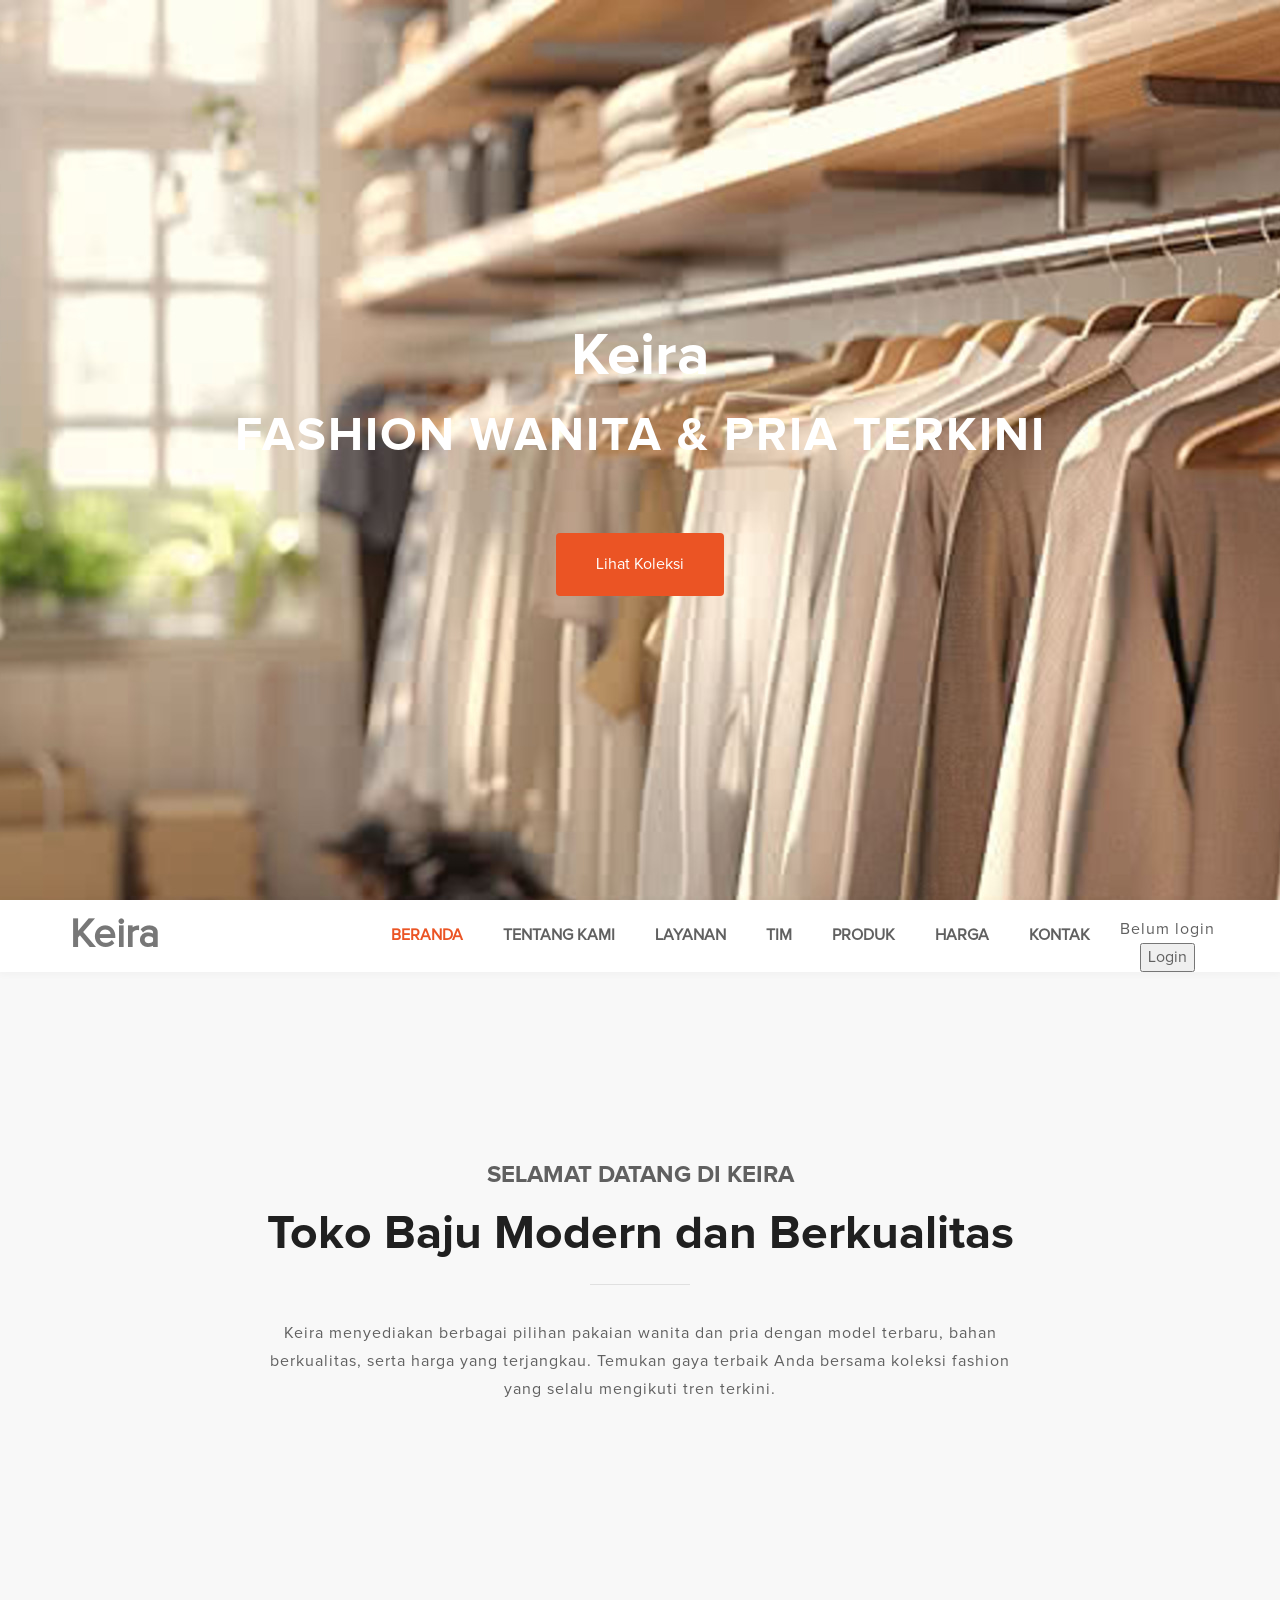
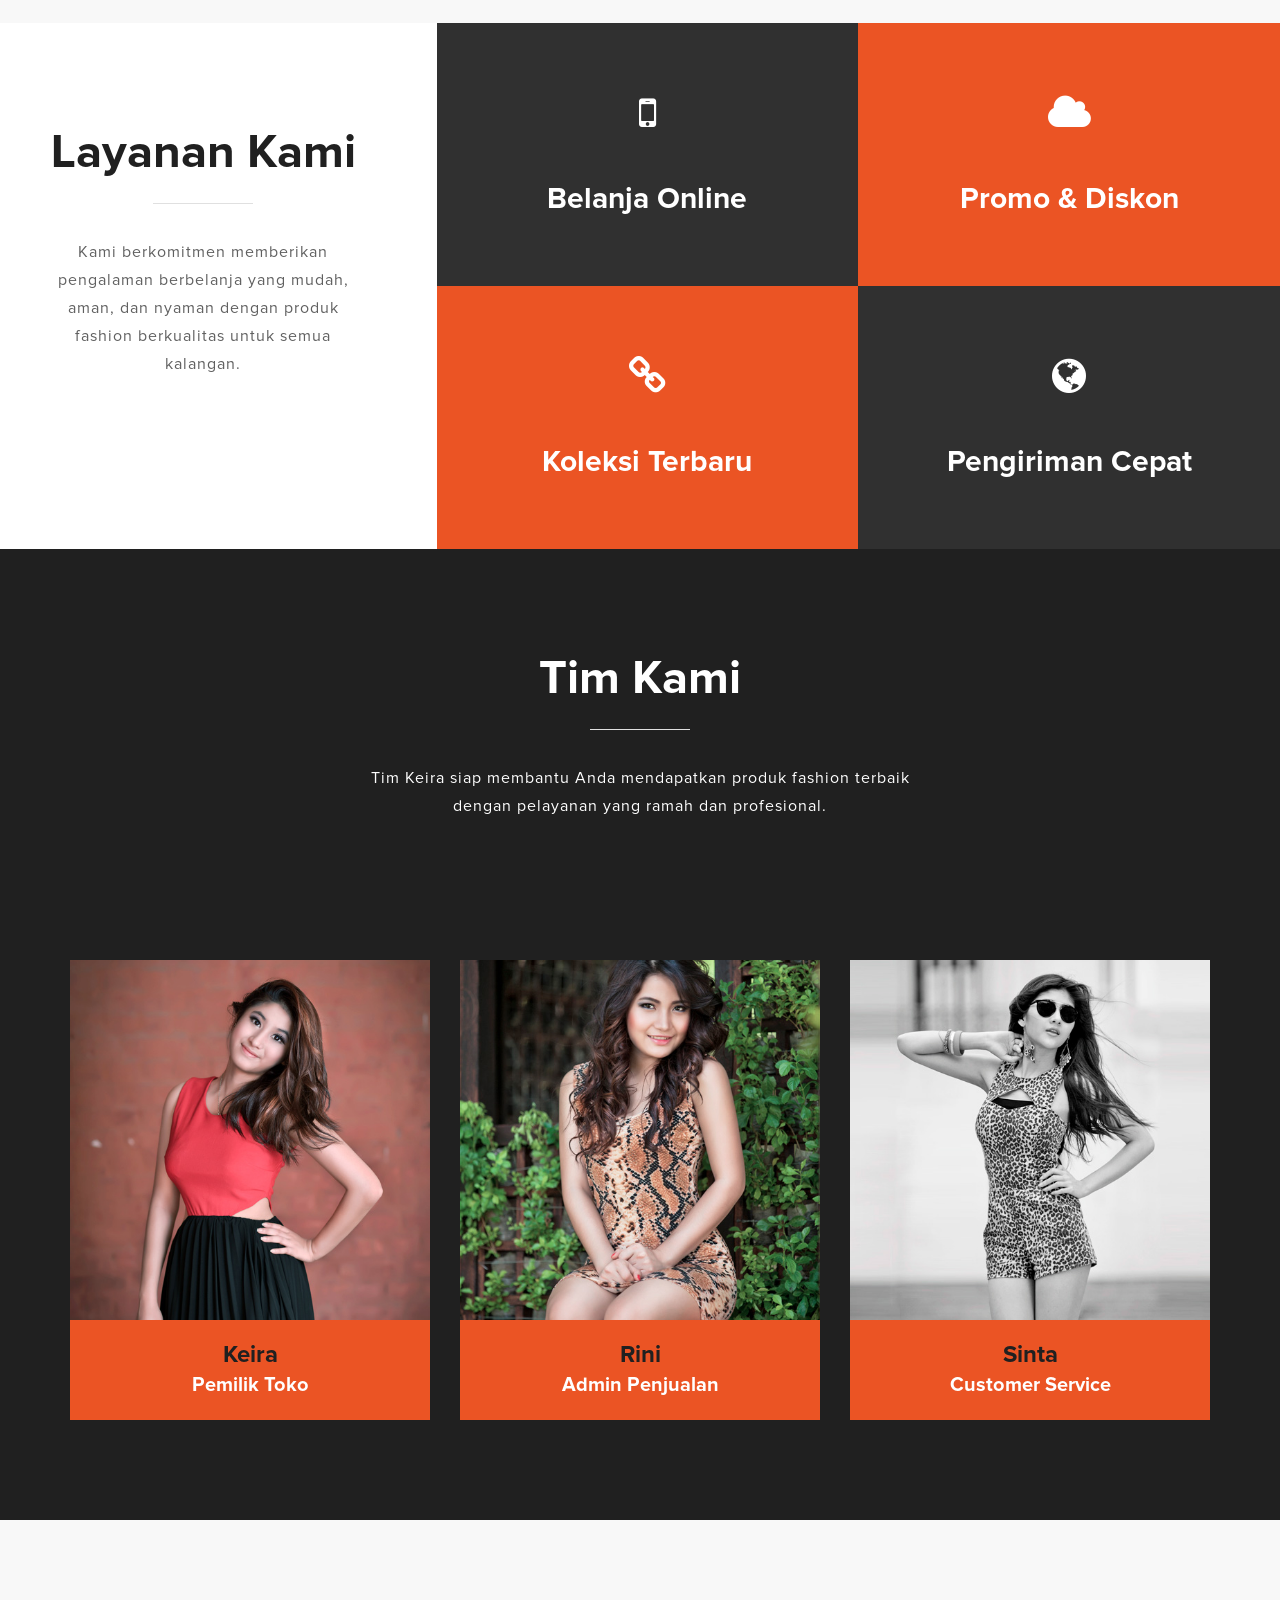
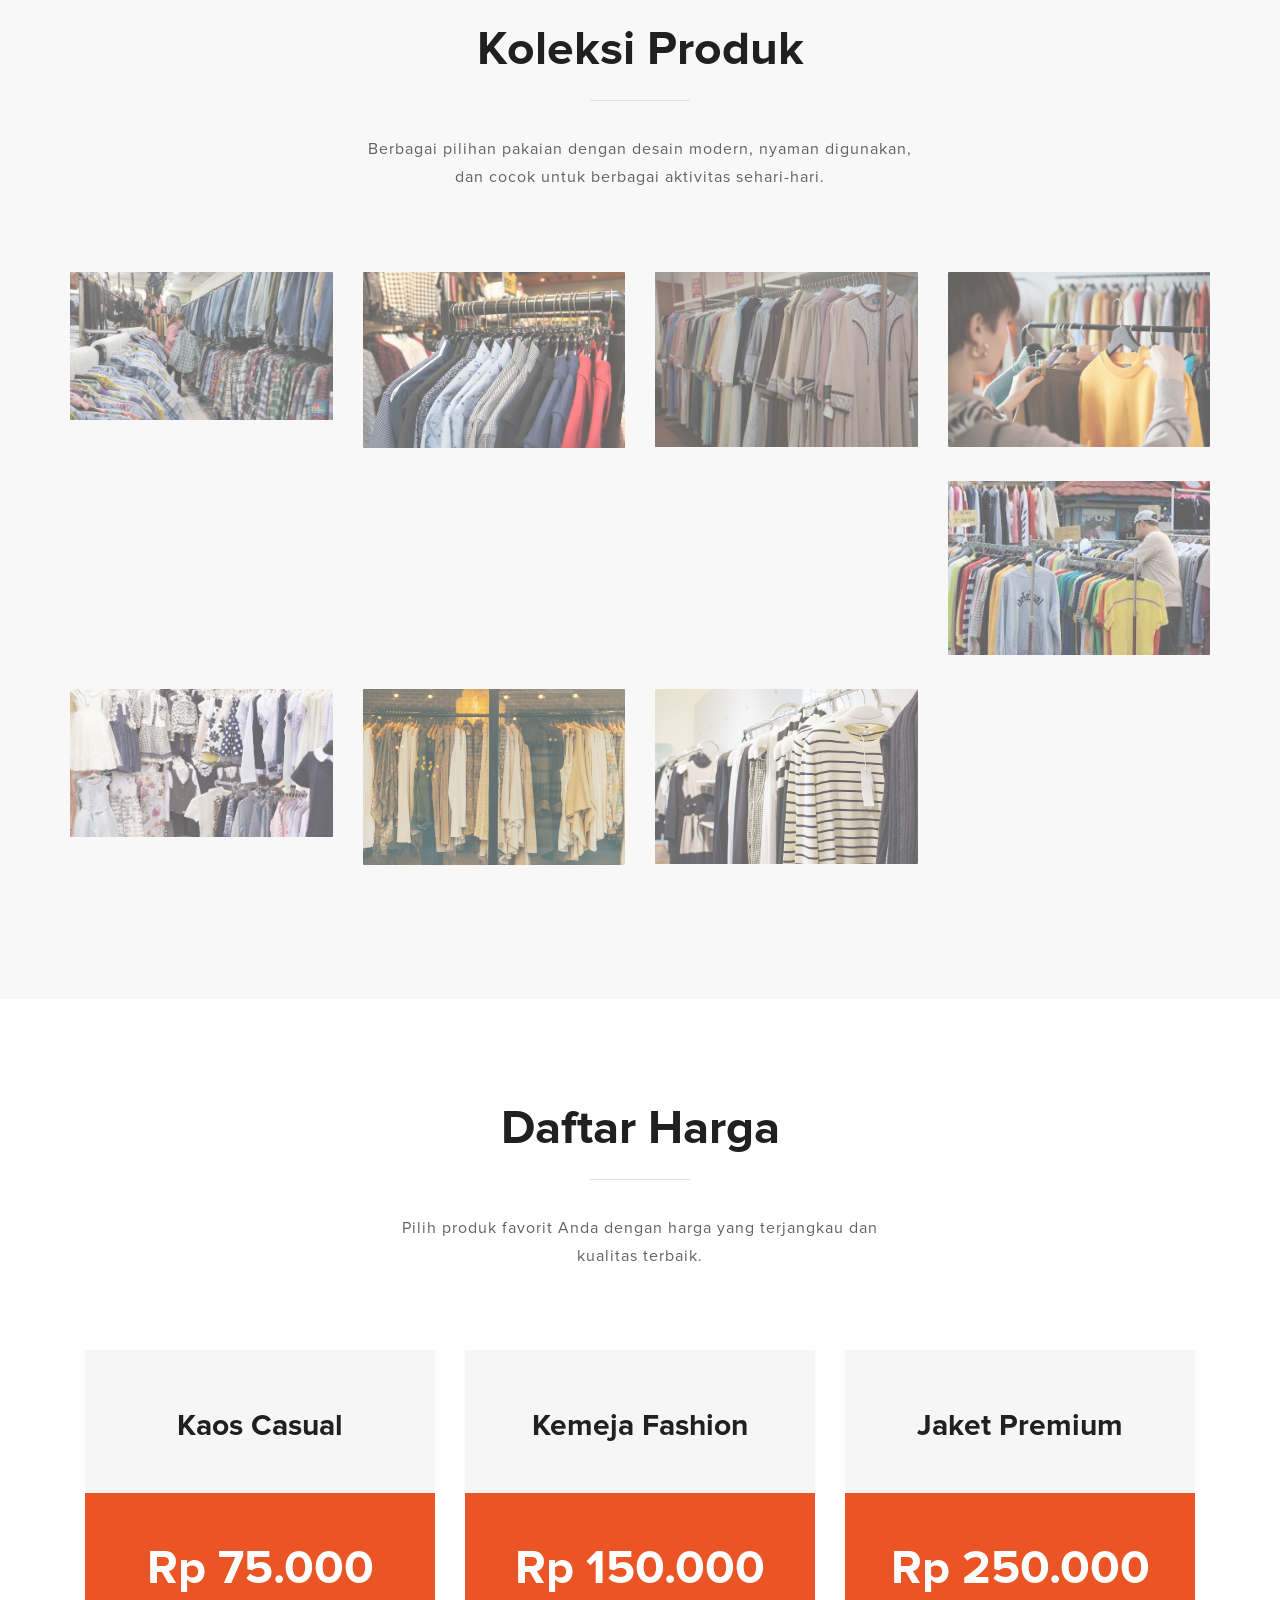
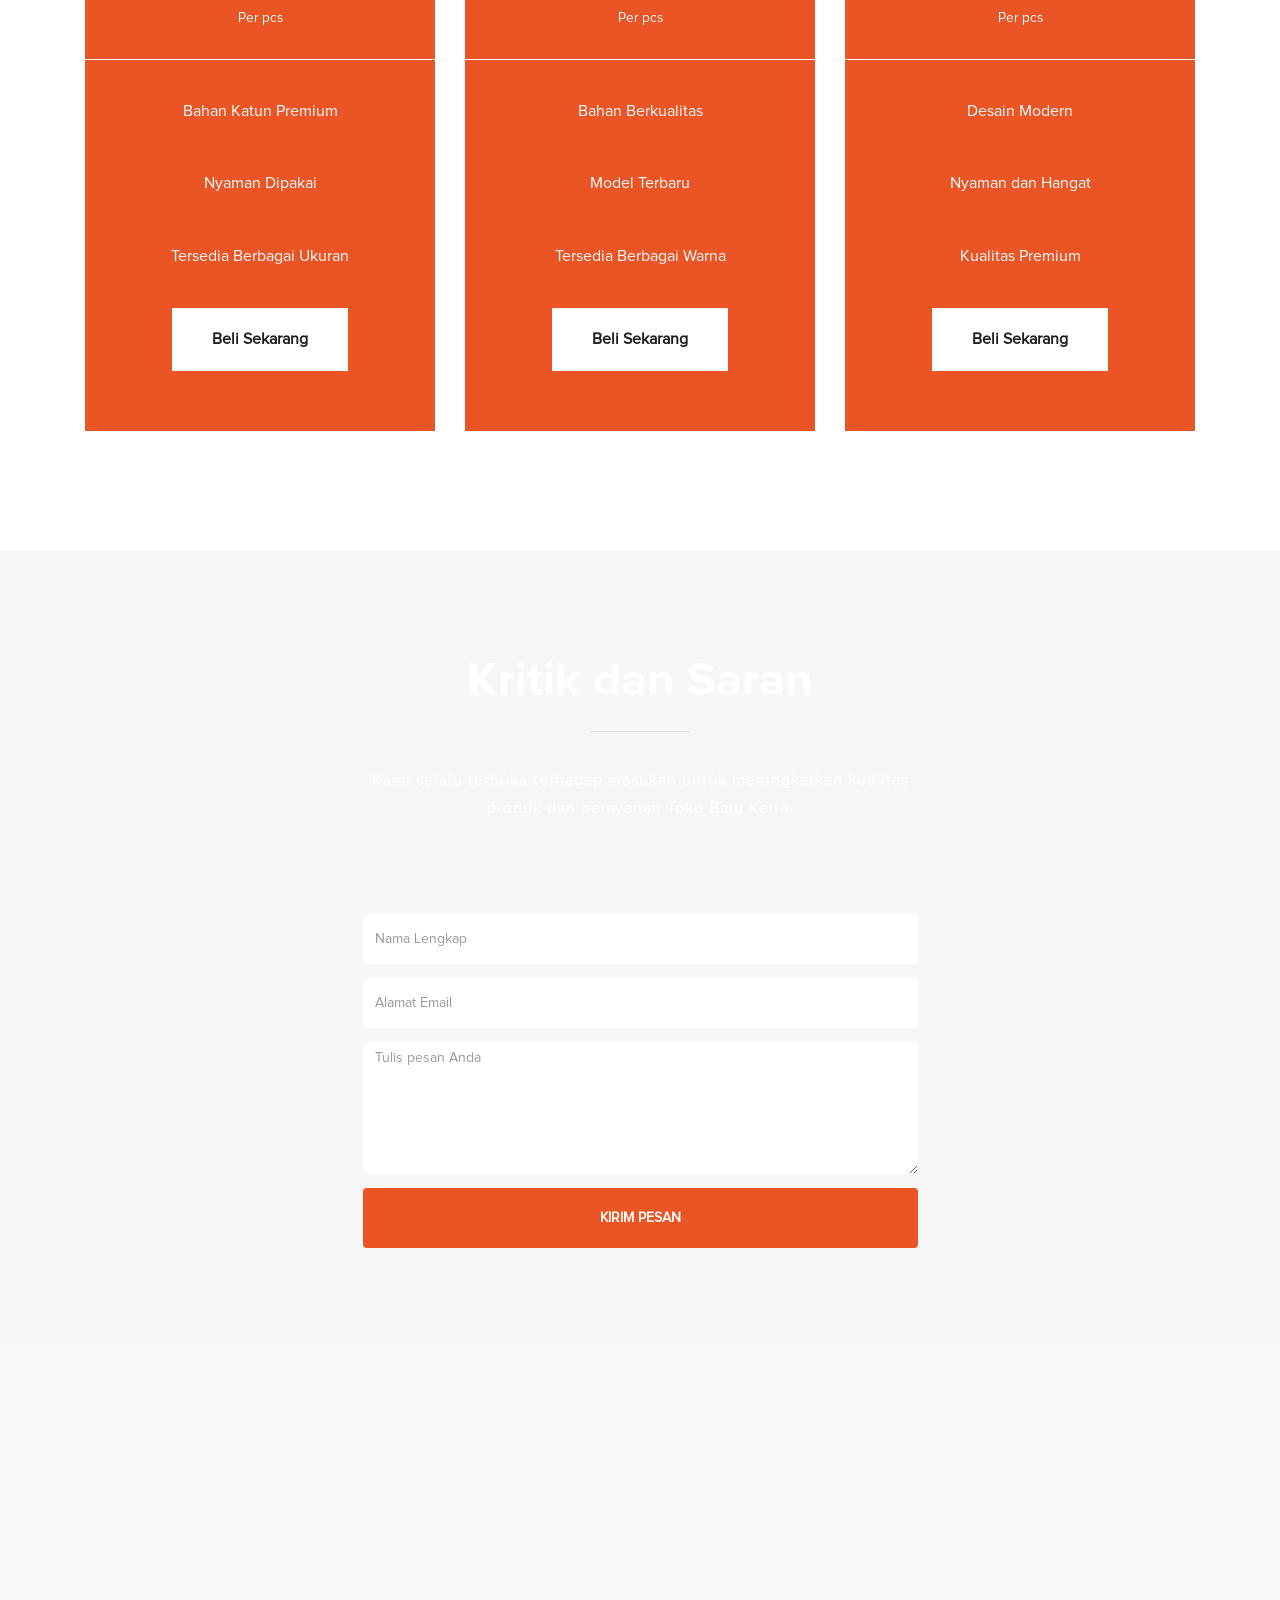
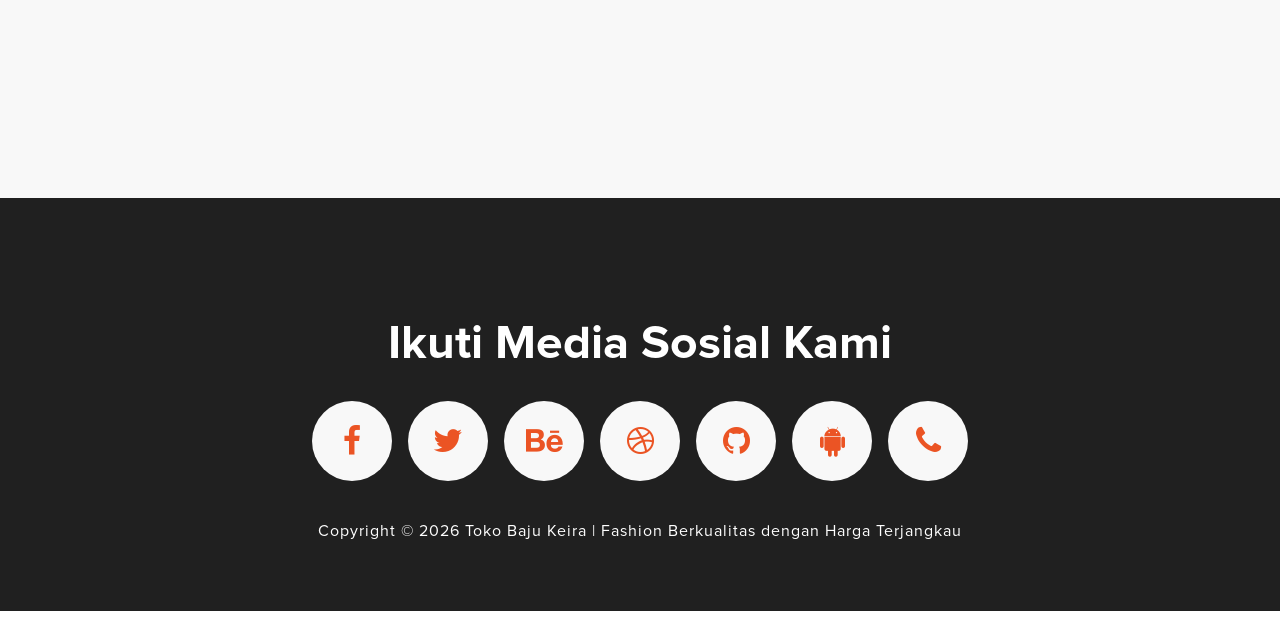
==== index.html @ 6aaa64e4 "Update index.html" ====
<!DOCTYPE html>
<html lang="en">
<head>
<title>Toko Baju Keira</title>
<meta charset="utf-8">
<meta http-equiv="X-UA-Compatible" content="IE=Edge">
<meta name="viewport" content="width=device-width, initial-scale=1">
<meta name="keywords" content="">
<meta name="description" content="">
<!-- 
Impulse Template
http://www.templatemo.com/tm-469-impulse
-->
<!-- STYLESHEET CSS FILES -->
<link rel="stylesheet" href="css/bootstrap.min.css">
<link rel="stylesheet" href="css/animate.min.css">
<link rel="stylesheet" href="css/font-awesome.min.css">
<link rel="stylesheet" href="css/nivo-lightbox.css">
<link rel="stylesheet" href="css/nivo_themes/default/default.css">
<link rel="stylesheet" href="css/templatemo-style.css">
</head>
<body data-spy="scroll" data-target=".navbar-collapse" data-offset="50">
<!-- preloader section -->
<div class="preloader">
  <div class="sk-spinner sk-spinner-rotating-plane"></div>
</div>
<!-- home section -->
<section id="home">
  <div class="container">
    <div class="row">
      <div class="col-md-12 col-sm-12">
        <h1 class="wow bounceInDown rotate">Keira</h1>
        <h2 class="wow bounce">FASHION WANITA & PRIA TERKINI</h2>
        <a href="#intro" class="btn btn-default smoothScroll">Lihat Koleksi</a>
    </div>
  </div>
</section>
<!-- navigation section -->
<div class="navbar navbar-default navbar-static-top" role="navigation">
  <div class="container">
    <div class="navbar-header">
      <button class="navbar-toggle" data-toggle="collapse" data-target=".navbar-collapse"> <span class="icon icon-bar"></span> <span class="icon icon-bar"></span> <span class="icon icon-bar"></span> </button>
      <a href="#" class="navbar-brand">Keira</a>
    </div>
    <div class="collapse navbar-collapse">
      <ul class="nav navbar-nav navbar-right">
        <li><a href="#home" class="smoothScroll">BERANDA</a></li>
        <li><a href="#intro" class="smoothScroll">TENTANG KAMI</a></li>
        <li><a href="#work" class="smoothScroll">LAYANAN</a></li>
        <li><a href="#team" class="smoothScroll">TIM</a></li>
        <li><a href="#portfolio" class="smoothScroll">PRODUK</a></li>
        <li><a href="#price" class="smoothScroll">HARGA</a></li>
        <li><a href="#contact" class="smoothScroll">KONTAK</a></li>
        <li>
            <p id="userInfo" style="margin:15px 10px 0 10px;">
                Belum login
            </p>
        </li>
<div id="authArea">
        <li>
            <button onclick="goLogin()" class="nav-cta">
                Login
            </button>
        </li>
             
      </ul>
    </div>
  </div>
</div>

<!-- intro section -->
<section id="intro">
  <div class="container">
    <div class="row">
      <div class="col-md-offset-2 col-md-8 col-sm-offset-1 col-sm-10 title">
        <h4>SELAMAT DATANG DI KEIRA</h4>
        <h2>Toko Baju Modern dan Berkualitas</h2>
        <hr>
        <p>
Keira menyediakan berbagai pilihan pakaian wanita dan pria dengan model terbaru,
bahan berkualitas, serta harga yang terjangkau. Temukan gaya terbaik Anda bersama
koleksi fashion yang selalu mengikuti tren terkini.
</p>
      </div>
    </div>
  </div>
</section>
<!-- work section -->
<section id="work">
  <div class="container">
    <div class="row">
      <div class="col-md-4 col-sm-4 title">
        <h2>Layanan Kami</h2>
        <hr>
        <p>
Kami berkomitmen memberikan pengalaman berbelanja yang mudah, aman, dan nyaman
dengan produk fashion berkualitas untuk semua kalangan.
</p>
      </div>
      <div class="col-md-8 col-sm-8">
        <div class="col-md-6 col-sm-6 bg-black"> <i class="fa fa-mobile"></i>
          <h3>Belanja Online</h3>
        </div>
        <div class="col-md-6 col-sm-6 bg-red"> <i class="fa fa-cloud"></i>
          <h3>Promo & Diskon</h3>
        </div>
        <div class="col-md-6 col-sm-6 bg-red"> <i class="fa fa-link"></i>
          <h3>Koleksi Terbaru</h3>
        </div>
        <div class="col-md-6 col-sm-6 bg-black"> <i class="fa fa-globe"></i>
          <h3>Pengiriman Cepat</h3>
        </div>
      </div>
    </div>
  </div>
</section>
<!-- team section -->
<section id="team">
  <div class="container">
    <div class="row">
      <div class="col-md-offset-3 col-md-6 col-sm-offset-2 col-sm-8 title">
        <h2>Tim Kami</h2>
        <hr>
        <p>
Tim Keira siap membantu Anda mendapatkan produk fashion terbaik dengan pelayanan
yang ramah dan profesional.
</p>
      </div>
      <div class="col-md-4 col-sm-4 col-xs-6 wow fadeIn" data-wow-delay="0.9s"><img src="images/team1.jpg" class="img-responsive" alt="team img">
        <div class="team-des">
          <h4>Keira</h4>
          <h3>Pemilik Toko</h3>
        </div>
      </div>
      <div class="col-md-4 col-sm-4 col-xs-6 wow fadeIn" data-wow-delay="1.3s"><img src="images/team2.jpg" class="img-responsive" alt="team img">
        <div class="team-des">
          <h4>Rini</h4>
          <h3>Admin Penjualan</h3>
        </div>
      </div>
      <div class="col-md-4 col-sm-4 col-xs-6 wow fadeIn" data-wow-delay="1.6s"><img src="images/team3.jpg" class="img-responsive" alt="team img">
        <div class="team-des">
          <h4>Sinta</h4>
          <h3>Customer Service</h3>
        </div>
      </div>
    </div>
  </div>
</section>
<!-- portfolio section -->
<div id="portfolio">
  <div class="container">
    <div class="row">
      <div class="col-md-offset-3 col-md-6 col-sm-offset-2 col-sm-8 title">
        <h2>Koleksi Produk</h2>
        <hr>
        <p>
Berbagai pilihan pakaian dengan desain modern, nyaman digunakan, dan cocok untuk
berbagai aktivitas sehari-hari.
</p>
      </div>
      <div class="col-md-12 col-sm-12"></div>
      <div class="col-md-3 col-sm-3 wow fadeIn" data-wow-delay="0.6s"><a href="images/bj1.jpeg" data-lightbox-gallery="portfolio-gallery"><img src="images/bj1.jpeg" alt="portfolio img"></a></div>
      <div class="col-md-3 col-sm-3 wow fadeIn" data-wow-delay="0.6s"><a href="images/bj2.jpg" data-lightbox-gallery="portfolio-gallery"><img src="images/bj2.jpg" alt="portfolio img"></a></div>
      <div class="col-md-3 col-sm-3 wow fadeIn" data-wow-delay="0.6s"><a href="images/bj3.jpg" data-lightbox-gallery="portfolio-gallery"><img src="images/bj3.jpg" alt="portfolio img"></a></div>
      <div class="col-md-3 col-sm-3 wow fadeIn" data-wow-delay="0.6s"><a href="images/bj8.jpg" data-lightbox-gallery="portfolio-gallery"><img src="images/bj8.jpg" alt="portfolio img"></a></div>
      <div class="col-md-3 col-sm-3 wow fadeIn" data-wow-delay="0.6s"><a href="images/bj5.jpg" data-lightbox-gallery="portfolio-gallery"><img src="images/bj5.jpg" alt="portfolio img"></a></div>
      <div class="col-md-3 col-sm-3 wow fadeIn" data-wow-delay="0.6s"><a href="images/bj6.jpg" data-lightbox-gallery="portfolio-gallery"><img src="images/bj6.jpg" alt="portfolio img"></a></div>
      <div class="col-md-3 col-sm-3 wow fadeIn" data-wow-delay="0.6s"><a href="images/bj7.png" data-lightbox-gallery="portfolio-gallery"><img src="images/bj7.png" alt="portfolio img"></a></div>
      <div class="col-md-3 col-sm-3 wow fadeIn" data-wow-delay="0.6s"><a href="images/bj4.png" data-lightbox-gallery="portfolio-gallery"><img src="images/bj4.png" alt="portfolio img"></a></div>
    </div>
  </div>
</div>
<!-- price section -->
<div id="price">
  <div class="container">
    <div class="col-md-offset-3 col-md-6 col-sm-offset-2 col-sm-8 title">
      <h2>Daftar Harga</h2>
      <hr>
      <p>Pilih produk favorit Anda dengan harga yang terjangkau dan kualitas terbaik.</p>    
    </div>
    <div class="col-md-4 col-sm-6">
      <div class="plan wow bounceIn" data-wow-delay="0.3s">
        <div class="plan_title">
          <h3>Kaos Casual</h3>
        </div>
        <div class="plan_sub_title">
          <h2>Rp 75.000</h2>
          <small>Per pcs</small> </div>
        <ul>
          <li>Bahan Katun Premium</li>
          <li>Nyaman Dipakai</li>
          <li>Tersedia Berbagai Ukuran</li>
        </ul>
        <button class="btn btn-warning">Beli Sekarang</button>
      </div>
    </div>
    <div class="col-md-4 col-sm-6">
      <div class="plan wow bounceIn" data-wow-delay="0.6s">
        <div class="plan_title">
          <h3>Kemeja Fashion</h3>
        </div>
        <div class="plan_sub_title">
          <h2>Rp 150.000</h2>
          <small>Per pcs</small> </div>
        <ul>
          <li>Bahan Berkualitas</li>
          <li>Model Terbaru</li>
          <li>Tersedia Berbagai Warna</li>
        </ul>
        <button class="btn btn-warning">Beli Sekarang</button>
      </div>
    </div>
    <div class="col-md-4 col-sm-6">
      <div class="plan wow bounceIn" data-wow-delay="0.9s">
        <div class="plan_title">
          <h3>Jaket Premium</h3>
        </div>
        <div class="plan_sub_title">
          <h2>Rp 250.000</h2>
          <small>Per pcs</small> </div>
        <ul>
          <li>Desain Modern</li>
          <li>Nyaman dan Hangat</li>
          <li>Kualitas Premium</li>
        </ul>
        <button class="btn btn-warning">Beli Sekarang</button>
      </div>
    </div>
  </div>
</div>
<!-- contact section -->
<section id="contact">
  <div class="container">
    <div class="row">
      <div class="col-md-offset-3 col-md-6 col-sm-offset-2 col-sm-8 title">
        <h2>Kritik dan Saran</h2>
        <hr>
        <p>
Kami selalu terbuka terhadap masukan untuk meningkatkan kualitas produk dan
pelayanan Toko Baju Keira.
</p>
      </div>
      <div class="col-md-offset-3 col-md-6 col-sm-offset-2 col-sm-8 contact-form wow fadeInUp" data-wow-delay="0.9s">
        <form action="#" method="post">
          <input type="text" class="form-control" placeholder="Nama Lengkap">
          <input type="email" class="form-control" placeholder="Alamat Email">
          <textarea class="form-control" placeholder="Tulis pesan Anda" rows="6"></textarea>
          <input type="submit" class="form-control" value="KIRIM PESAN">
        </form>
      </div>
    </div>
  </div>
</section>
<!-- google map section -->
<div class="google_map">
    <div class="row" style="margin:0;">
        
        <div class="col-md-6 col-sm-12" style="padding:0;">
            <iframe
                width="100%"
                height="450"
                src="https://www.youtube.com/embed/xIhs_sl58YM?si=b6Z446LsgDqxfSOn"
                title="YouTube video player"
                frameborder="0"
                allow="accelerometer; autoplay; clipboard-write; encrypted-media; gyroscope; picture-in-picture; web-share"
                allowfullscreen>
            </iframe>
        </div>

        <div class="col-md-6 col-sm-12" style="padding:0;">
            <iframe
              src="https://www.google.com/maps?q=Pakuwon%20Mall%20Jogja&output=embed"
              width="100%"
              height="450"
              style="border:0;"
              allowfullscreen=""
              loading="lazy">
            </iframe>
        </div>

    </div>
</div>
<!-- footer section -->
<footer>
  <div class="container">
    <div class="row">
      <div class="col-md-12 col-sm-12">
        <h2 class="wow fadeIn" data-wow-delay="0.9s">Ikuti Media Sosial Kami</h2>
        <ul class="social-icon">
          <li><a href="#" class="fa fa-facebook wow bounceIn" data-wow-delay="0.3s"></a></li>
          <li><a href="#" class="fa fa-twitter wow bounceIn" data-wow-delay="0.6s"></a></li>
          <li><a href="#" class="fa fa-behance wow bounceIn" data-wow-delay="0.9s"></a></li>
          <li><a href="#" class="fa fa-dribbble wow bounceIn" data-wow-delay="0.9s"></a></li>
          <li><a href="#" class="fa fa-github wow bounceIn" data-wow-delay="0.9s"></a></li>
          <li><a href="#" class="fa fa-android wow bounceIn" data-wow-delay="0.9s"></a></li>
          <li><a href="#" class="fa fa-phone wow bounceIn" data-wow-delay="0.9s"></a></li>
        </ul>
      </div>
      <div class="col-md-12 col-sm-12 copyright">
        <p>
Copyright © 2026 Toko Baju Keira
| Fashion Berkualitas dengan Harga Terjangkau
</p>
      </div>
    </div>
  </div>
</footer>
<!-- JAVASCRIPT JS FILES --> 
<script src="js/jquery.js"></script> 
<script src="js/bootstrap.min.js"></script> 
<script src="js/nivo-lightbox.min.js"></script> 
<script src="js/smoothscroll.js"></script> 
<script src="js/jquery.sticky.js"></script> 
<script src="js/jquery.parallax.js"></script> 
<script src="js/wow.min.js"></script> 
<script src="js/custom.js"></script>
<script src="login/js/welcome.js"></script>
</body>
</html>
---- css/nivo_themes/default/default.css ----
/*
 * Nivo Lightbox Default Theme v1.0
 * http://dev7studios.com/nivo-lightbox
 *
 * Copyright 2013, Dev7studios
 * Free to use and abuse under the MIT license.
 * http://www.opensource.org/licenses/mit-license.php
 */
 
.nivo-lightbox-theme-default.nivo-lightbox-overlay { 
	background: #666;
	background: rgba(0,0,0,0.6); 
}
.nivo-lightbox-theme-default .nivo-lightbox-content.nivo-lightbox-loading { background: url(loading.gif) no-repeat 50% 50%; }

.nivo-lightbox-theme-default .nivo-lightbox-nav {
	top: 10%;
	width: 8%;
	height: 80%;
	text-indent: -9999px;
	background-repeat: no-repeat;
	background-position: 50% 50%;
	opacity: 0.5;
}
.nivo-lightbox-theme-default .nivo-lightbox-nav:hover { 
	opacity: 1; 
	background-color: rgba(0,0,0,0.5);
}
.nivo-lightbox-theme-default .nivo-lightbox-prev { 
	background-image: url(prev.png); 
	border-radius: 0 3px 3px 0;
}
.nivo-lightbox-theme-default .nivo-lightbox-next { 
	background-image: url(next.png); 
	border-radius: 3px 0 0 3px;
}

.nivo-lightbox-theme-default .nivo-lightbox-close {
	display: block;
	background: url(close.png) no-repeat;
	width: 48px;
	height: 48px;
	text-indent: -9999px;
	padding: 5px;
	opacity: 0.5;
}
.nivo-lightbox-theme-default .nivo-lightbox-close:hover { opacity: 1; }

.nivo-lightbox-theme-default .nivo-lightbox-title-wrap { bottom: -7%; }
.nivo-lightbox-theme-default .nivo-lightbox-title {
	font: 14px/20px 'Helvetica Neue', Helvetica, Arial, sans-serif;
	font-style: normal;
	font-weight: normal;
	background: #000;
	color: #fff;
	padding: 7px 15px;
	border-radius: 30px;
}

.nivo-lightbox-theme-default .nivo-lightbox-image img {
	background: #fff;
	-webkit-box-shadow: 0px 1px 1px rgba(0,0,0,0.4);
	        box-shadow: 0px 1px 1px rgba(0,0,0,0.4);
}
.nivo-lightbox-theme-default .nivo-lightbox-ajax,
.nivo-lightbox-theme-default .nivo-lightbox-inline {
	background: #fff;
	padding: 40px;
	-webkit-box-shadow: 0px 1px 1px rgba(0,0,0,0.4);
	        box-shadow: 0px 1px 1px rgba(0,0,0,0.4);
}

@media (-webkit-min-device-pixel-ratio: 1.3),
       (-o-min-device-pixel-ratio: 2.6/2),
       (min--moz-device-pixel-ratio: 1.3),
       (min-device-pixel-ratio: 1.3),
       (min-resolution: 1.3dppx) {

	.nivo-lightbox-theme-default .nivo-lightbox-content.nivo-lightbox-loading { 
		background-image: url(loading@2x.gif); 
		-webkit-background-size: 32px 32px; 
		        background-size: 32px 32px;
	}
	.nivo-lightbox-theme-default .nivo-lightbox-prev { 
		background-image: url(prev@2x.png); 
		-webkit-background-size: 48px 48px; 
		        background-size: 48px 48px;
	}
	.nivo-lightbox-theme-default .nivo-lightbox-next { 
		background-image: url(next@2x.png); 
		-webkit-background-size: 48px 48px; 
		        background-size: 48px 48px;
	}
	.nivo-lightbox-theme-default .nivo-lightbox-close { 
		background-image: url(close@2x.png); 
		-webkit-background-size: 16px 16px; 
		        background-size: 16px 16px;
	}
	
}
---- css/templatemo-style.css ----
/*
Impulse Template
http://www.templatemo.com/tm-469-impulse
*/

body {
	background: #f8f8f8;
	color: #606060;
	font-family: 'Proxima', sans-serif;
	font-size: 16px;
	font-weight: 400;
	position: relative;
}
html, body {
	-webkit-font-smoothing: antialiased;
	-moz-osx-font-smoothing: grayscale;
	overflow-x: hidden;
	text-align: center;
	vertical-align: middle;
}
@font-face {
	font-family: 'Proxima';
	src: url(../fonts/ProximaNova-Regular.otf);
}
@font-face {
	font-family: 'Proxima Bold';
	src: url(../fonts/ProximaNova-Bold.otf);
}
h1, h2, h3, h4, h5, h6 {
	font-family: "Proxima Bold";
	font-weight: bold;
}
p {
	letter-spacing: 1px;
	line-height: 28px;
}
hr {
	border-color: #e0e0e0;
	margin: 0 auto 20px auto;
	width: 100px !important;
}
h1 {
	font-size: 60px;
}
h2 {
	font-size: 48px;
}
h3 {
	font-size: 30px;
}
h4 {
	font-size: 24px;
}
h5 {
	font-size: 18px;
}
h6 {
	font-size: 16px;
}
.title {
	padding-bottom: 40px;
}
.title h2 {
	color: #202020;
	line-height: 20px;
	padding-bottom: 30px;
}
.title p {
	padding-top: 14px;
	padding-bottom: 30px;
}
.parallax-section {
	background-attachment: fixed !important;
	background-size: cover !important;
}
/* preloader section */
.preloader {
	position: fixed;
	top: 0;
	left: 0;
	width: 100%;
	height: 100%;
	z-index: 99999;
	display: -webkit-flex;
	display: -ms-flexbox;
	display: flex;
	-webkit-flex-flow: row nowrap;
	-ms-flex-flow: row nowrap;
	flex-flow: row nowrap;
	-webkit-justify-content: center;
	-ms-flex-pack: center;
	justify-content: center;
	-webkit-align-items: center;
	-ms-flex-align: center;
	align-items: center;
	background: none repeat scroll 0 0 #fff;
	background: none repeat scroll 0 0 #f9f9f9;
}
.sk-spinner-rotating-plane.sk-spinner {
	width: 40px;
	height: 40px;
	background-color: #eb5424;
	border-radius: 50%;
	-webkit-animation: sk-rotatePlane 1.2s infinite ease-in-out;
	animation: sk-rotatePlane 1.2s infinite ease-in-out;
}
@keyframes sk-rotatePlane {
0% {
-webkit-transform: perspective(120px) rotateX(0deg) rotateY(0deg);
transform: perspective(120px) rotateX(0deg) rotateY(0deg);
}
50% {
-webkit-transform: perspective(120px) rotateX(-180.1deg) rotateY(0deg);
transform: perspective(120px) rotateX(-180.1deg) rotateY(0deg);
}
100% {
-webkit-transform: perspective(120px) rotateX(-180deg) rotateY(-179.9deg);
transform: perspective(120px) rotateX(-180deg) rotateY(-179.9deg);
}
}
/* home section */
#home {
	background: url('../images/baju.jpg') 50% 0 repeat-y fixed;
	color: #ffffff;
	display: -webkit-box;
	display: -webkit-flex;
	display: -ms-flexbox;
	display: flex;
	-webkit-box-align: center;
	-webkit-align-items: center;
	-ms-flex-align: center;
	align-items: center;
	height: 100vh;
	text-align: center;
}
#home h2 {
	letter-spacing: 2px;
}
#home .btn {
	background: #eb5424;
	border-radius: 4px;
	border: none;
	color: #ffffff;
	font-size: 16px;
	padding: 20px 40px;
	margin-top: 60px;
}
#home .btn:hover {
	background: #fff;
	color: #eb5424;
	transition: all 0.4s ease-in-out;
}
/* navigation section */
.navbar-default {
	background: #fff;
	border: none;
	box-shadow: 0 2px 8px 0 rgba(50, 50, 50, 0.04);
	margin: 0 !important;
}
.navbar-default .navbar-brand {
	font-size: 40px;
	font-weight: bold;
	margin: 0;
	line-height: 40px !important;
}
.navbar-default .navbar-nav li a {
	color: #606060;
	font-weight: bold;
	padding-right: 20px;
	padding-left: 20px;
	line-height: 40px;
}
.navbar-default .navbar-nav li a:hover {
	color: #eb5424;
}
.navbar-default .navbar-nav > li > a:hover, .navbar-default .navbar-nav > li > a:focus {
	color: #606060;
	background-color: transparent;
}
.navbar-default .navbar-nav > .active > a, .navbar-default .navbar-nav > .active > a:hover, .navbar-default .navbar-nav > .active > a:focus {
	color: #eb5424;
	background-color: transparent;
}
.navbar-default .navbar-toggle {
	border: none;
	padding-top: 12px;
}
.navbar-default .navbar-toggle .icon-bar {
	background: #eb5424;
	border-color: transparent;
}
.navbar-default .navbar-toggle:hover, .navbar-default .navbar-toggle:focus {
	background-color: transparent;
}
/* intro section */
#intro {
	padding-top: 180px;
	padding-bottom: 140px;
}
#intro h4 {
	padding-bottom: 16px;
}
/* work section */
#work {
	background-color: #ffffff;
}
#work .container {
	width: 100%;
	padding: 0;
	margin: 0;
}
#work .title {
	padding: 100px 60px 60px 60px;
}
#work .bg-black {
	background-color: #303030;
	color: #ffffff;
}
#work .bg-red {
	background-color: #eb5424;
	color: #ffffff;
}
#work h3 {
	padding-bottom: 60px;
}
#work .fa {
	color: #ffffff;
	cursor: pointer;
	font-size: 40px;
	width: 100px;
	height: 100px;
	line-height: 100px;
	text-align: center;
	transition: all 0.4s ease-in-out;
	margin-top: 40px;
}
#work .fa:hover {
	background-color: #ffffff;
	border-radius: 50%;
	color: #303030;
}
/* team section */
#team {
	background: #202020 url('../images/team-bg.jpg') 50% 0 repeat-y fixed;
	color: #ffffff;
	padding-top: 100px;
	padding-bottom: 100px;
}
#team h2 {
	color: #ffffff;
}
#team h3 {
	font-size: 20px;
	line-height: 10px;
}
#team h4 {
	color: #202020;
	line-height: 10px;
	font-weight: bold;
}
#team .team-des {
	background-color: #eb5424;
	color: #ffffff;
	padding: 20px 12px;
	position: relative;
}
#team img {
	max-width: 100%;
	height: auto;
	padding-top: 60px;
}
/* portfolio section */
#portfolio {
	padding-top: 100px;
	padding-bottom: 100px;
}
#portfolio h2 {
	line-height: 20px;
}
#portfolio h3 {
	color: #eb5424;
	padding-bottom: 60px;
}
#portfolio a {
	text-decoration: none;
}
#portfolio img {
	border-radius: 1px;
	width: 100%;
	max-width: 100%;
	height: auto;
	opacity: 0.8;
	margin-bottom: 34px;
	opacity: 0.6;
	transition: all 0.4s ease-in-out;
}
#portfolio img:hover {
	opacity: 0.9;
}
/* price section */
#price {
	background: #fff;
	padding-top: 100px;
	padding-bottom: 120px;
}
#price .plan {
	background: #eb5424;
	color: #ffffff;
	padding: 0 0 60px 0;
}
#price .plan .plan_title {
	background-color: #f6f6f6;
	color: #202020;
	padding-top: 40px;
	padding-bottom: 40px;
}
#price .plan .plan_sub_title {
	border-bottom: 1px solid #ffffff;
	padding: 30px;
}
#price .plan ul {
	padding: 0;
}
#price .plan ul li {
	display: block;
	font-family: "Proxima";
	font-size: 16px;
	padding: 40px 0 10px 0;
}
#price .plan .btn {
	background: #ffffff;
	border: none;
	border-radius: 0;
	color: #202020;
	font-size: 16px;
	font-weight: bold;
	padding: 20px 40px;
	transition: all 0.4s ease-in-out;
	margin-top: 20px;
}
#price .plan .btn:hover {
	background: #202020;
	color: #ffffff;
}
/* google map section */
#map-canvas {
	border: none;
	width: 100%;
	height: 400px;
}
/* contact section */
#contact {
	background: #f6f6f6 url('../images/contact-bg.jpg') 50% 0 repeat-y fixed;
	color: #ffffff;
	padding-top: 100px;
	padding-bottom: 80px;
}
#contact h2 {
	color: #ffffff;
}
#contact .form-control {
	border-radius: 4px;
	border: none;
	box-shadow: none;
	margin-top: 12px;
	margin-bottom: 14px;
}
#contact input {
	height: 50px;
}
#contact input[type="submit"] {
	background-color: #eb5424;
	color: #ffffff;
	height: 60px;
	font-weight: bold;
	transition: all 0.4s ease-in-out;
}
#contact input[type="submit"]:hover {
	background-color: #202020;
}
/* footer section */
footer {
	background: #202020;
	color: #ffffff;
	border-bottom: 10px solid #ffffff;
	padding-top: 60px;
	padding-bottom: 60px;
}
footer h2 {
	padding-top: 40px;
	padding-bottom: 20px;
}
footer p {
	line-height: 20px;
}
footer .copyright a {
	color: #eb5424;
}
.social-icon {
	padding: 0;
	margin: 0;
	text-align: center;
	vertical-align: middle;
}
.social-icon li {
	list-style: none;
	display: inline-block;
}
.social-icon li a {
	background: #f8f8f8;
	border-radius: 100%;
	color: #eb5424;
	font-size: 32px;
	width: 80px;
	height: 80px;
	line-height: 80px;
	text-align: center;
	text-decoration: none;
	transition: all 0.4s ease-in-out;
	margin: 0 6px 40px 6px;
}
.social-icon li a:hover {
	background: #080808;
}
@media screen and (max-width:980px) {
.navbar-default .navbar-nav li a {
	padding-right: 14px;
	padding-left: 14px;
	font-size: 13px;
}
#intro h2 {
	font-size: 32px;
}
#work .title {
	padding: 80px 20px 20px 20px;
}
.portfolio-thumb .portfolio-overlay {
	padding-top: 24px;
}
}
@media (max-width:767px) {
.navbar-brand {
	padding-top: 6px;
}
}
@media (max-width:400px) {
#home h1 {
	font-size: 32px;
}
#home h2 {
	font-size: 22px;
}
#intro h2 {
	font-size: 20px;
}
.portfolio-thumb .portfolio-overlay {
	padding-top: 60px;
}
.google_map iframe{
width: 100%;
height: 450px;
border: none;
}
}
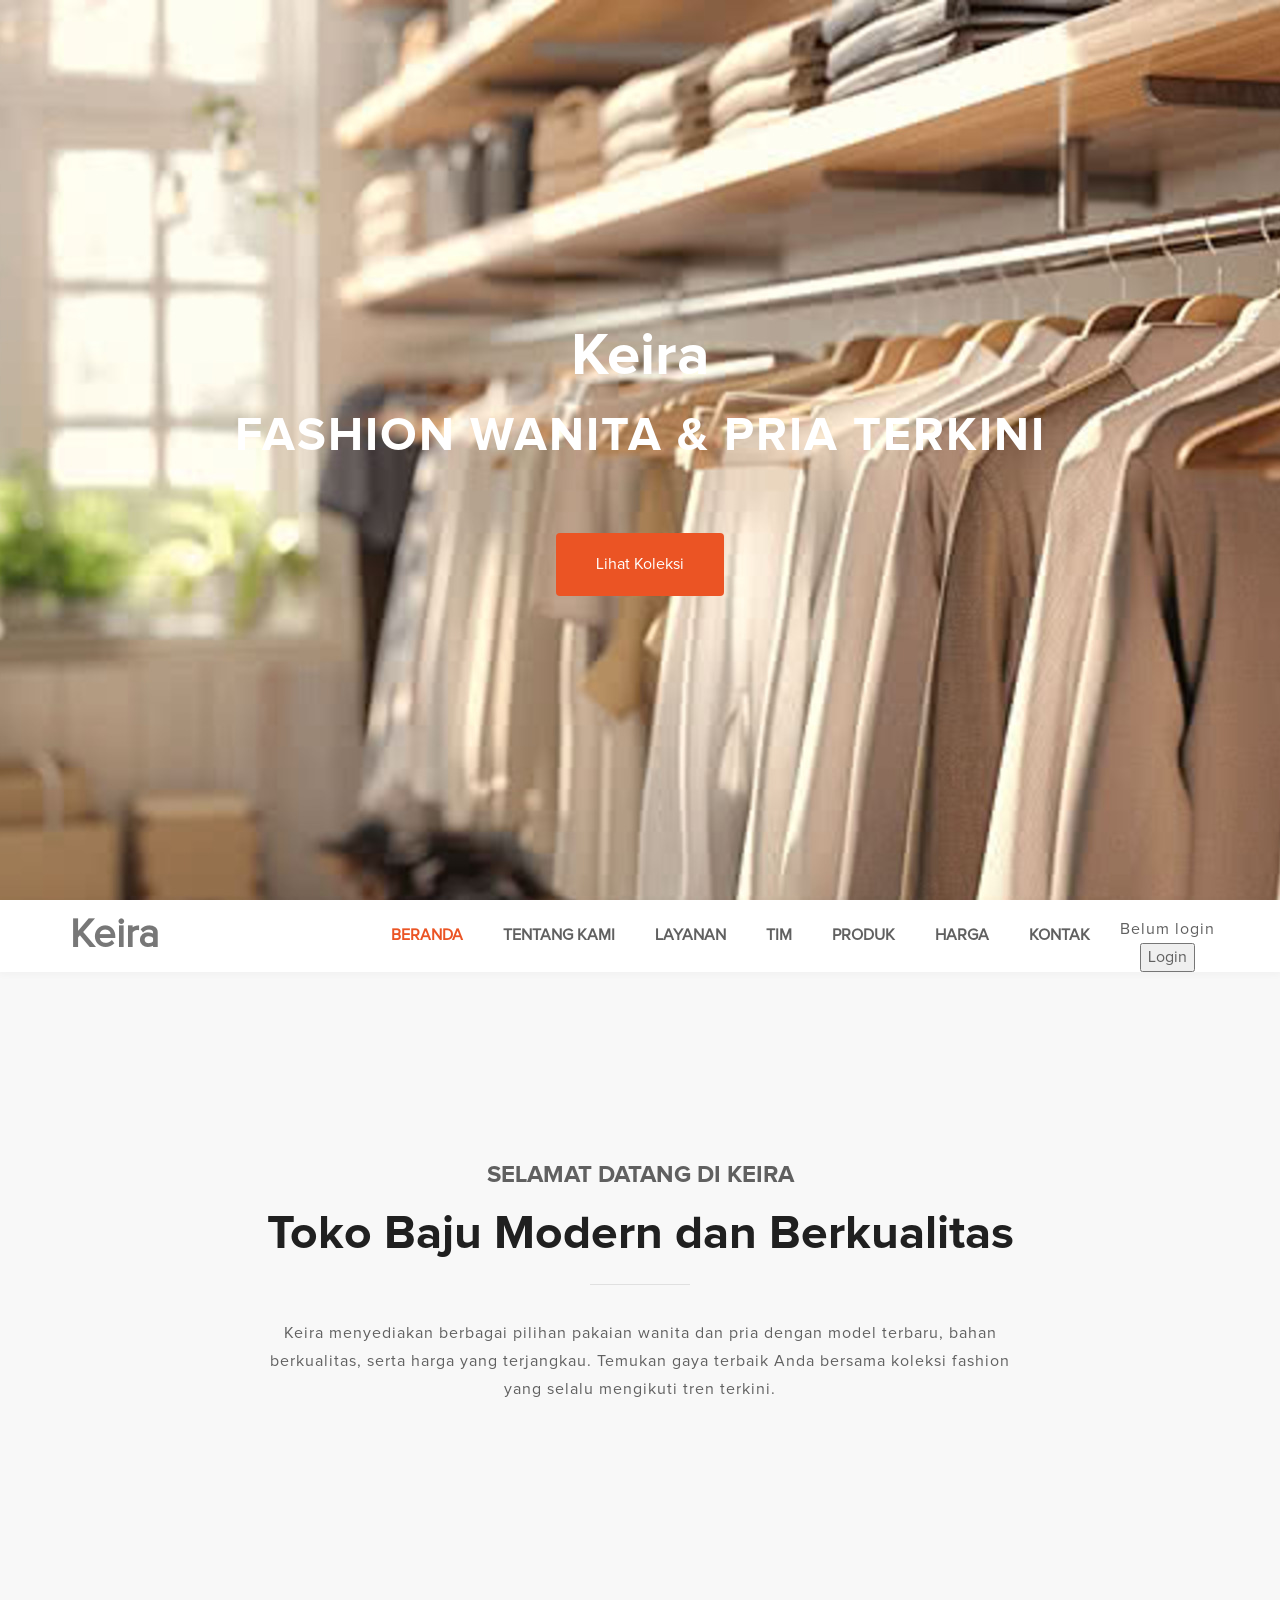
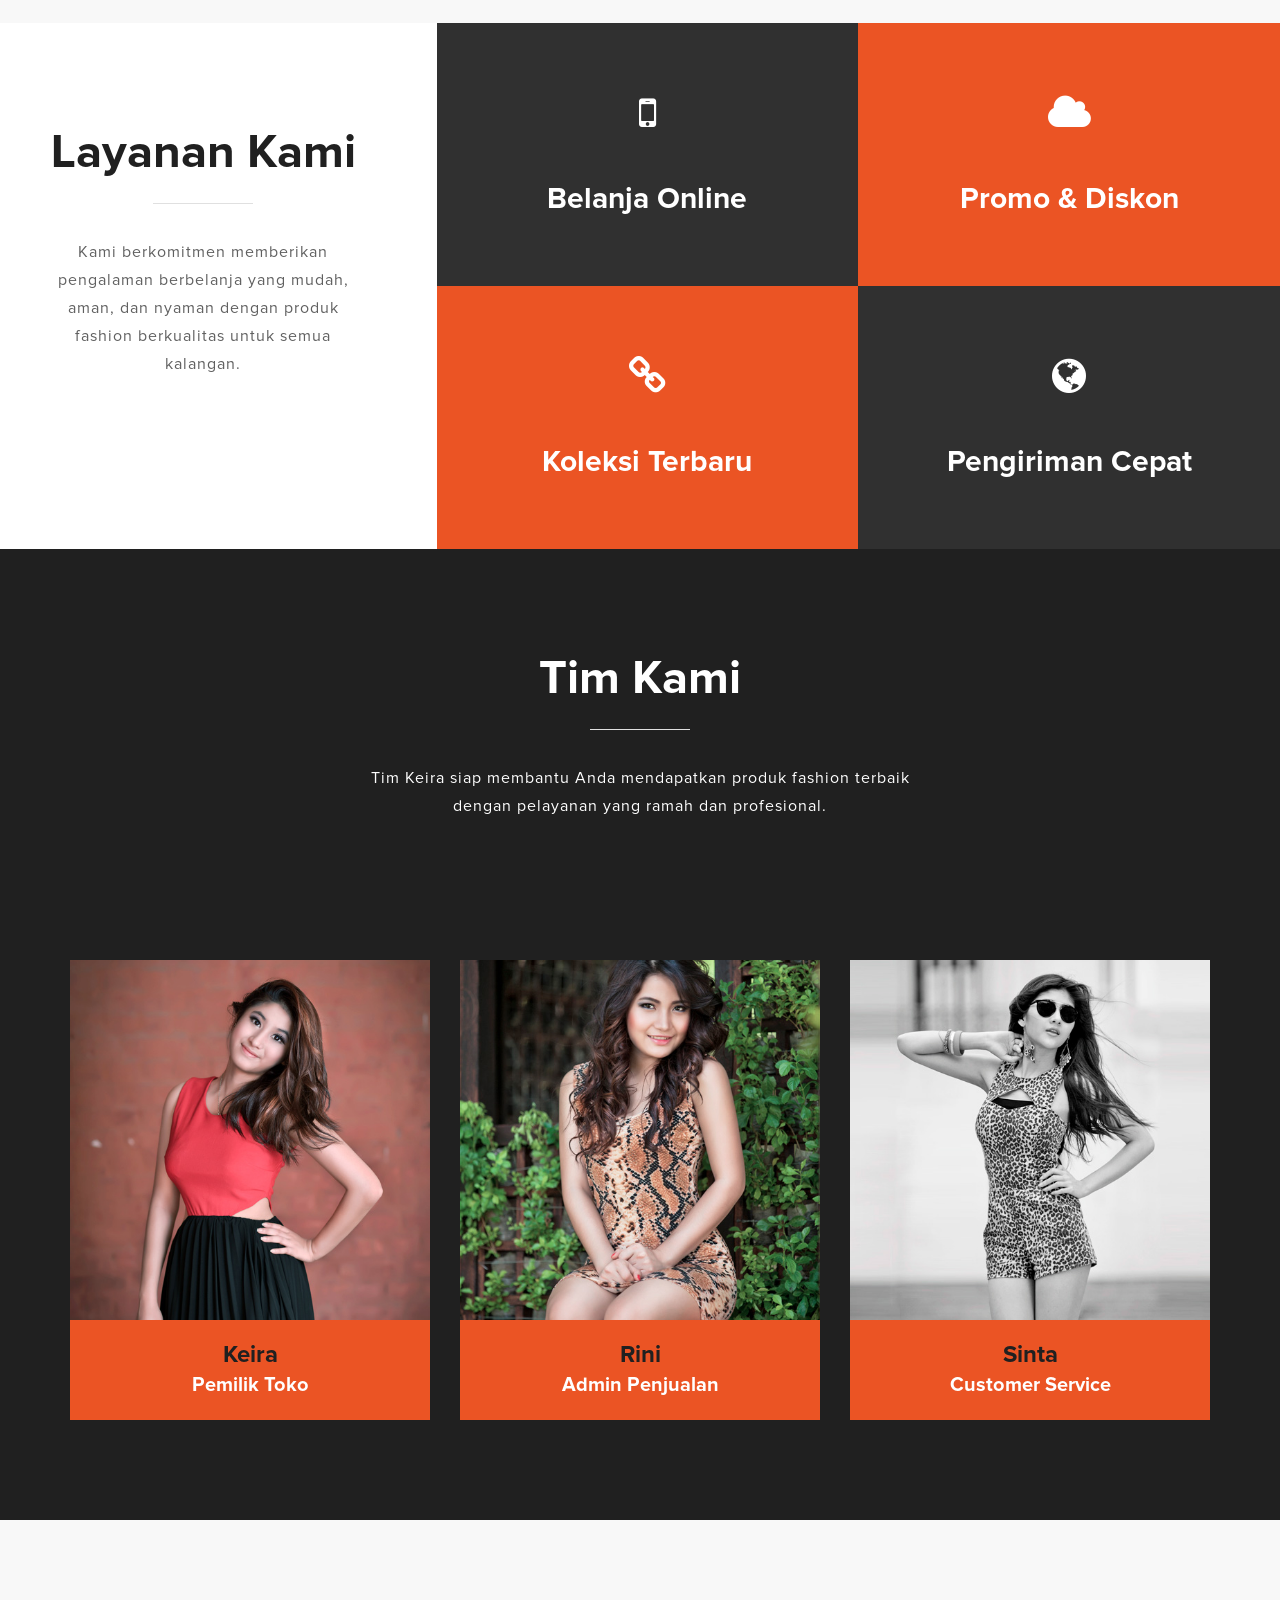
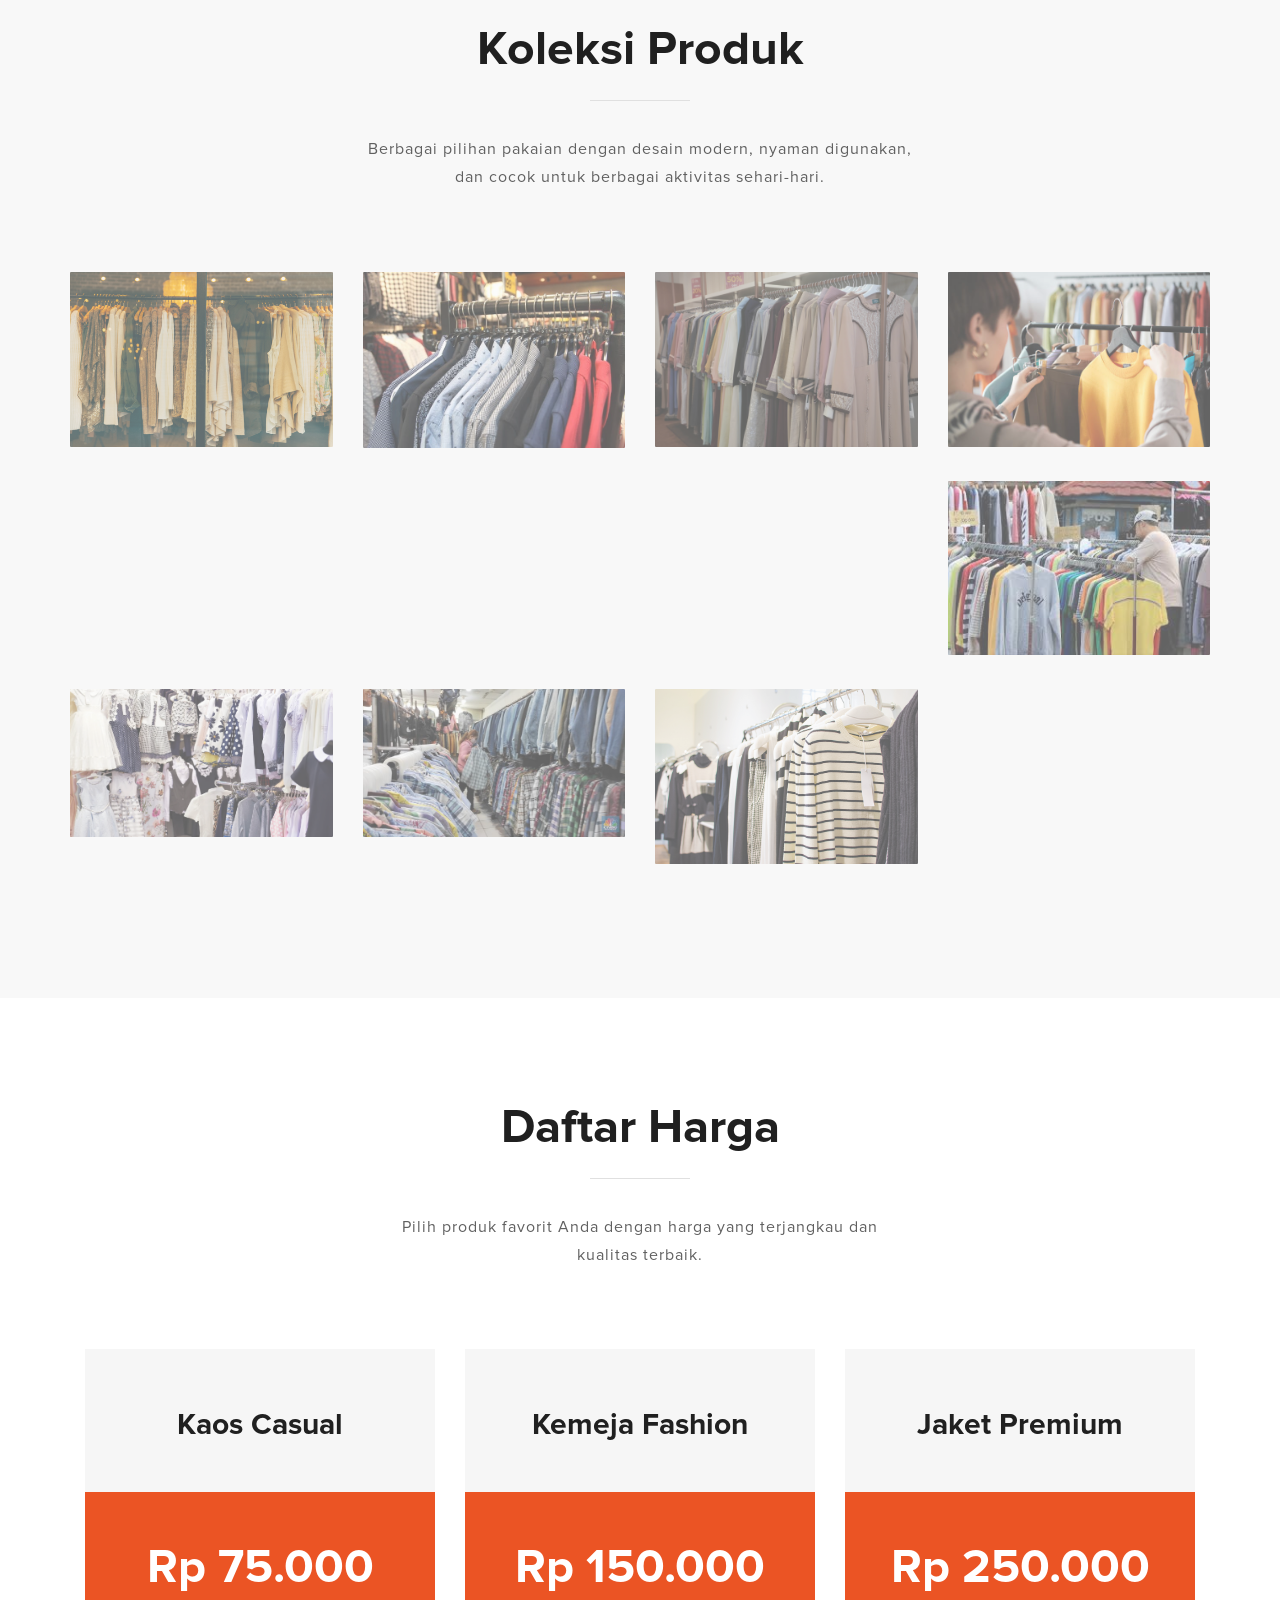
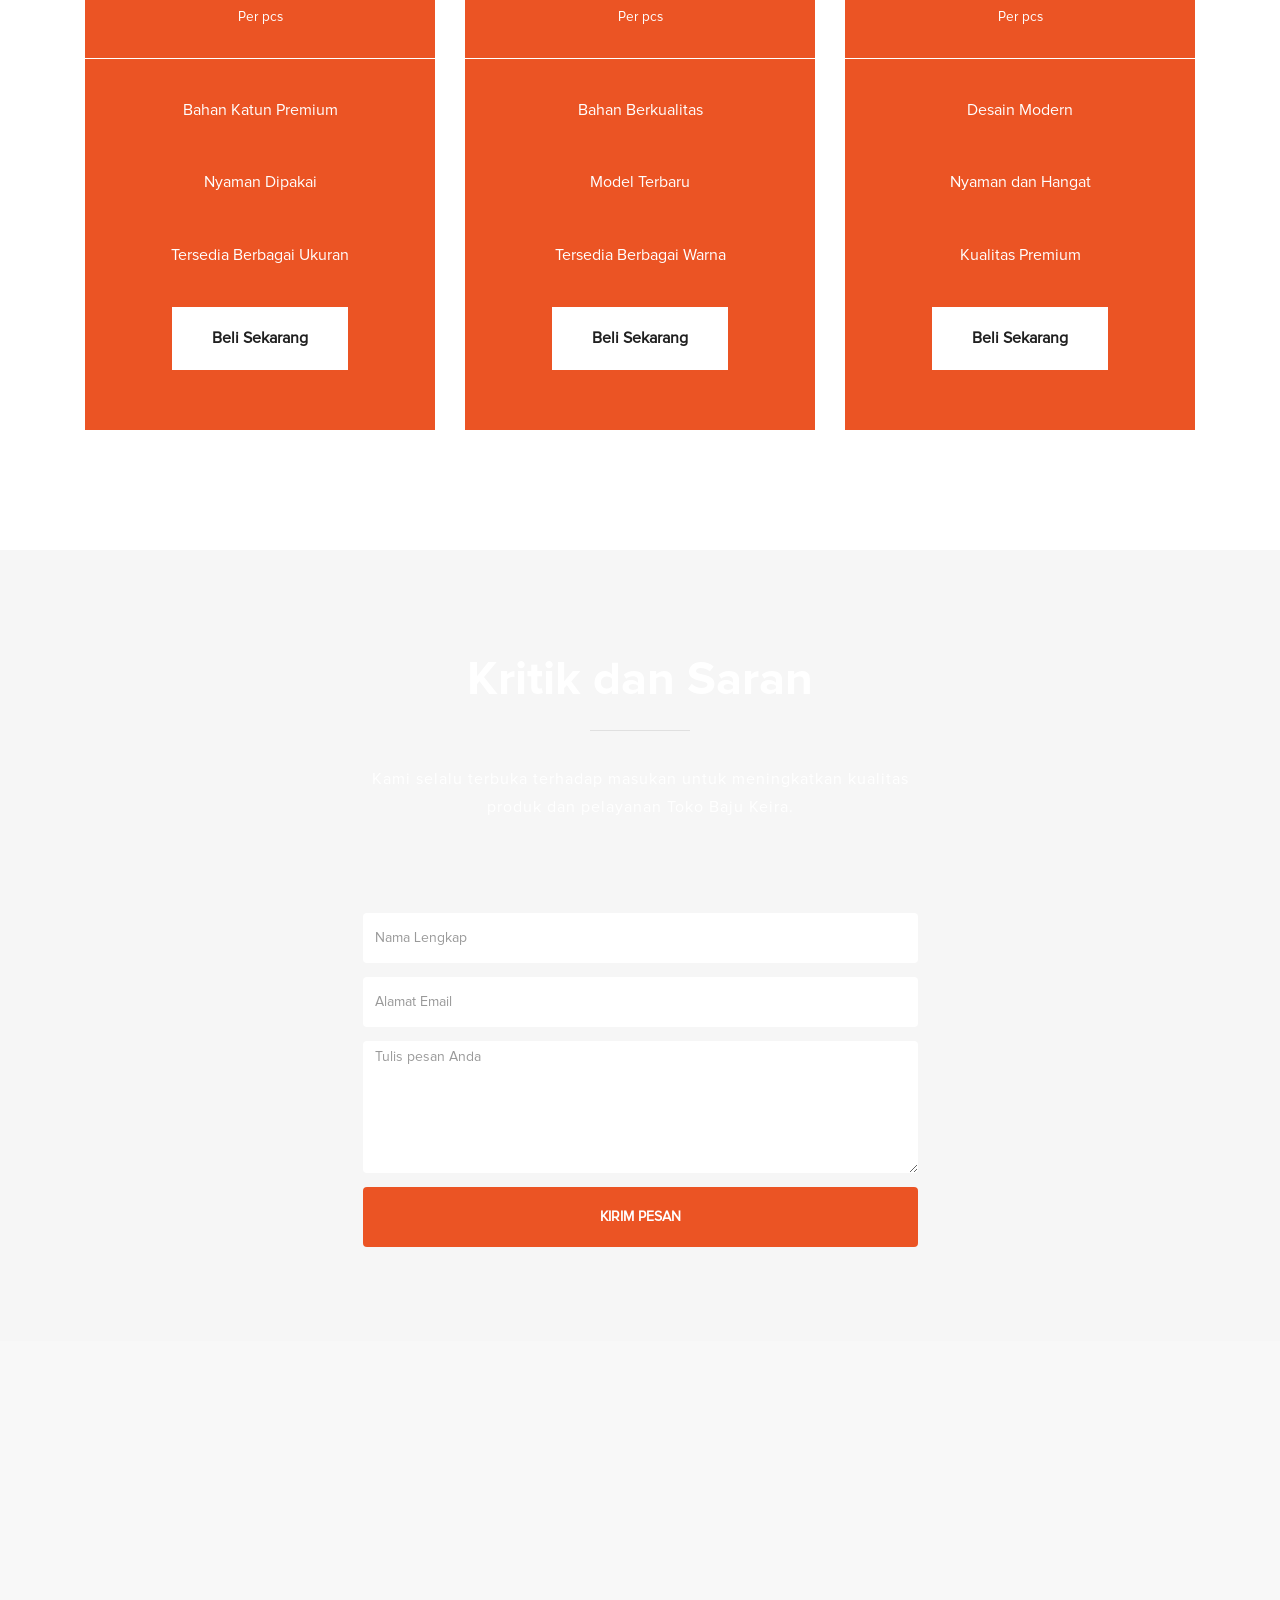
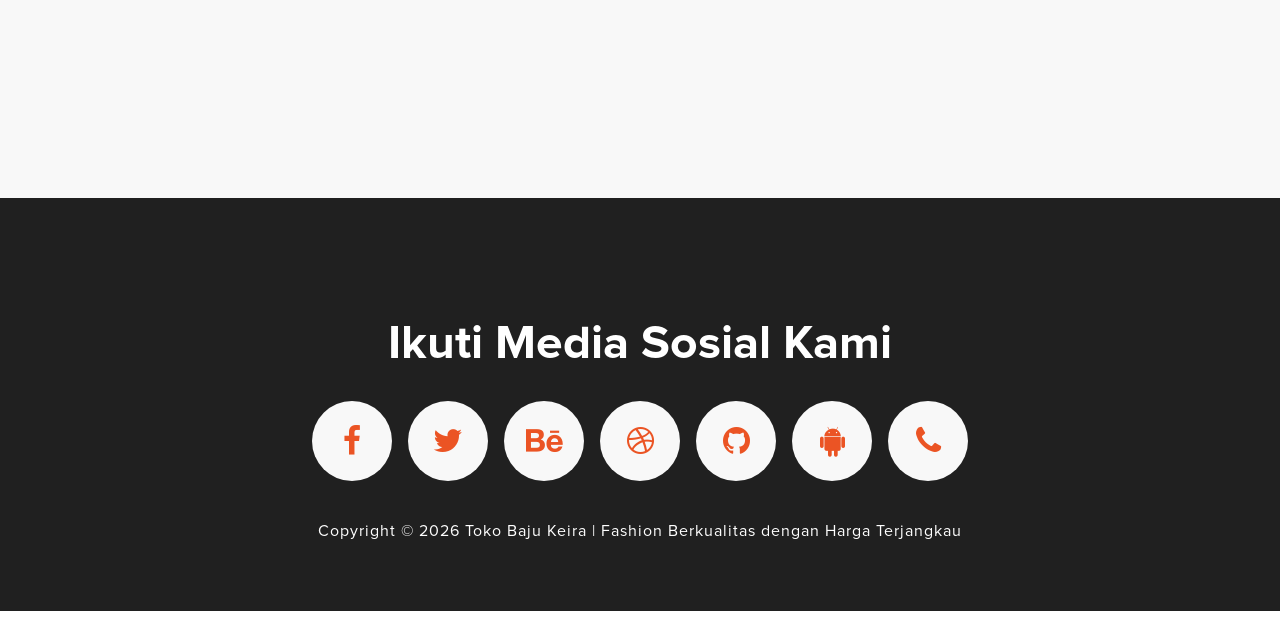
==== commit 5646f98d: "Update index.html" ====
--- a/index.html
+++ b/index.html
@@ -160,13 +160,13 @@
 </p>
       </div>
       <div class="col-md-12 col-sm-12"></div>
-      <div class="col-md-3 col-sm-3 wow fadeIn" data-wow-delay="0.6s"><a href="images/bj1.jpeg" data-lightbox-gallery="portfolio-gallery"><img src="images/bj1.jpeg" alt="portfolio img"></a></div>
+      <div class="col-md-3 col-sm-3 wow fadeIn" data-wow-delay="0.6s"><a href="images/bj7.png" data-lightbox-gallery="portfolio-gallery"><img src="images/bj7.png" alt="portfolio img"></a></div>
       <div class="col-md-3 col-sm-3 wow fadeIn" data-wow-delay="0.6s"><a href="images/bj2.jpg" data-lightbox-gallery="portfolio-gallery"><img src="images/bj2.jpg" alt="portfolio img"></a></div>
       <div class="col-md-3 col-sm-3 wow fadeIn" data-wow-delay="0.6s"><a href="images/bj3.jpg" data-lightbox-gallery="portfolio-gallery"><img src="images/bj3.jpg" alt="portfolio img"></a></div>
       <div class="col-md-3 col-sm-3 wow fadeIn" data-wow-delay="0.6s"><a href="images/bj8.jpg" data-lightbox-gallery="portfolio-gallery"><img src="images/bj8.jpg" alt="portfolio img"></a></div>
       <div class="col-md-3 col-sm-3 wow fadeIn" data-wow-delay="0.6s"><a href="images/bj5.jpg" data-lightbox-gallery="portfolio-gallery"><img src="images/bj5.jpg" alt="portfolio img"></a></div>
       <div class="col-md-3 col-sm-3 wow fadeIn" data-wow-delay="0.6s"><a href="images/bj6.jpg" data-lightbox-gallery="portfolio-gallery"><img src="images/bj6.jpg" alt="portfolio img"></a></div>
-      <div class="col-md-3 col-sm-3 wow fadeIn" data-wow-delay="0.6s"><a href="images/bj7.png" data-lightbox-gallery="portfolio-gallery"><img src="images/bj7.png" alt="portfolio img"></a></div>
+      <div class="col-md-3 col-sm-3 wow fadeIn" data-wow-delay="0.6s"><a href="images/bj1.jpeg" data-lightbox-gallery="portfolio-gallery"><img src="images/bj1.jpeg" alt="portfolio img"></a></div>
       <div class="col-md-3 col-sm-3 wow fadeIn" data-wow-delay="0.6s"><a href="images/bj4.png" data-lightbox-gallery="portfolio-gallery"><img src="images/bj4.png" alt="portfolio img"></a></div>
     </div>
   </div>
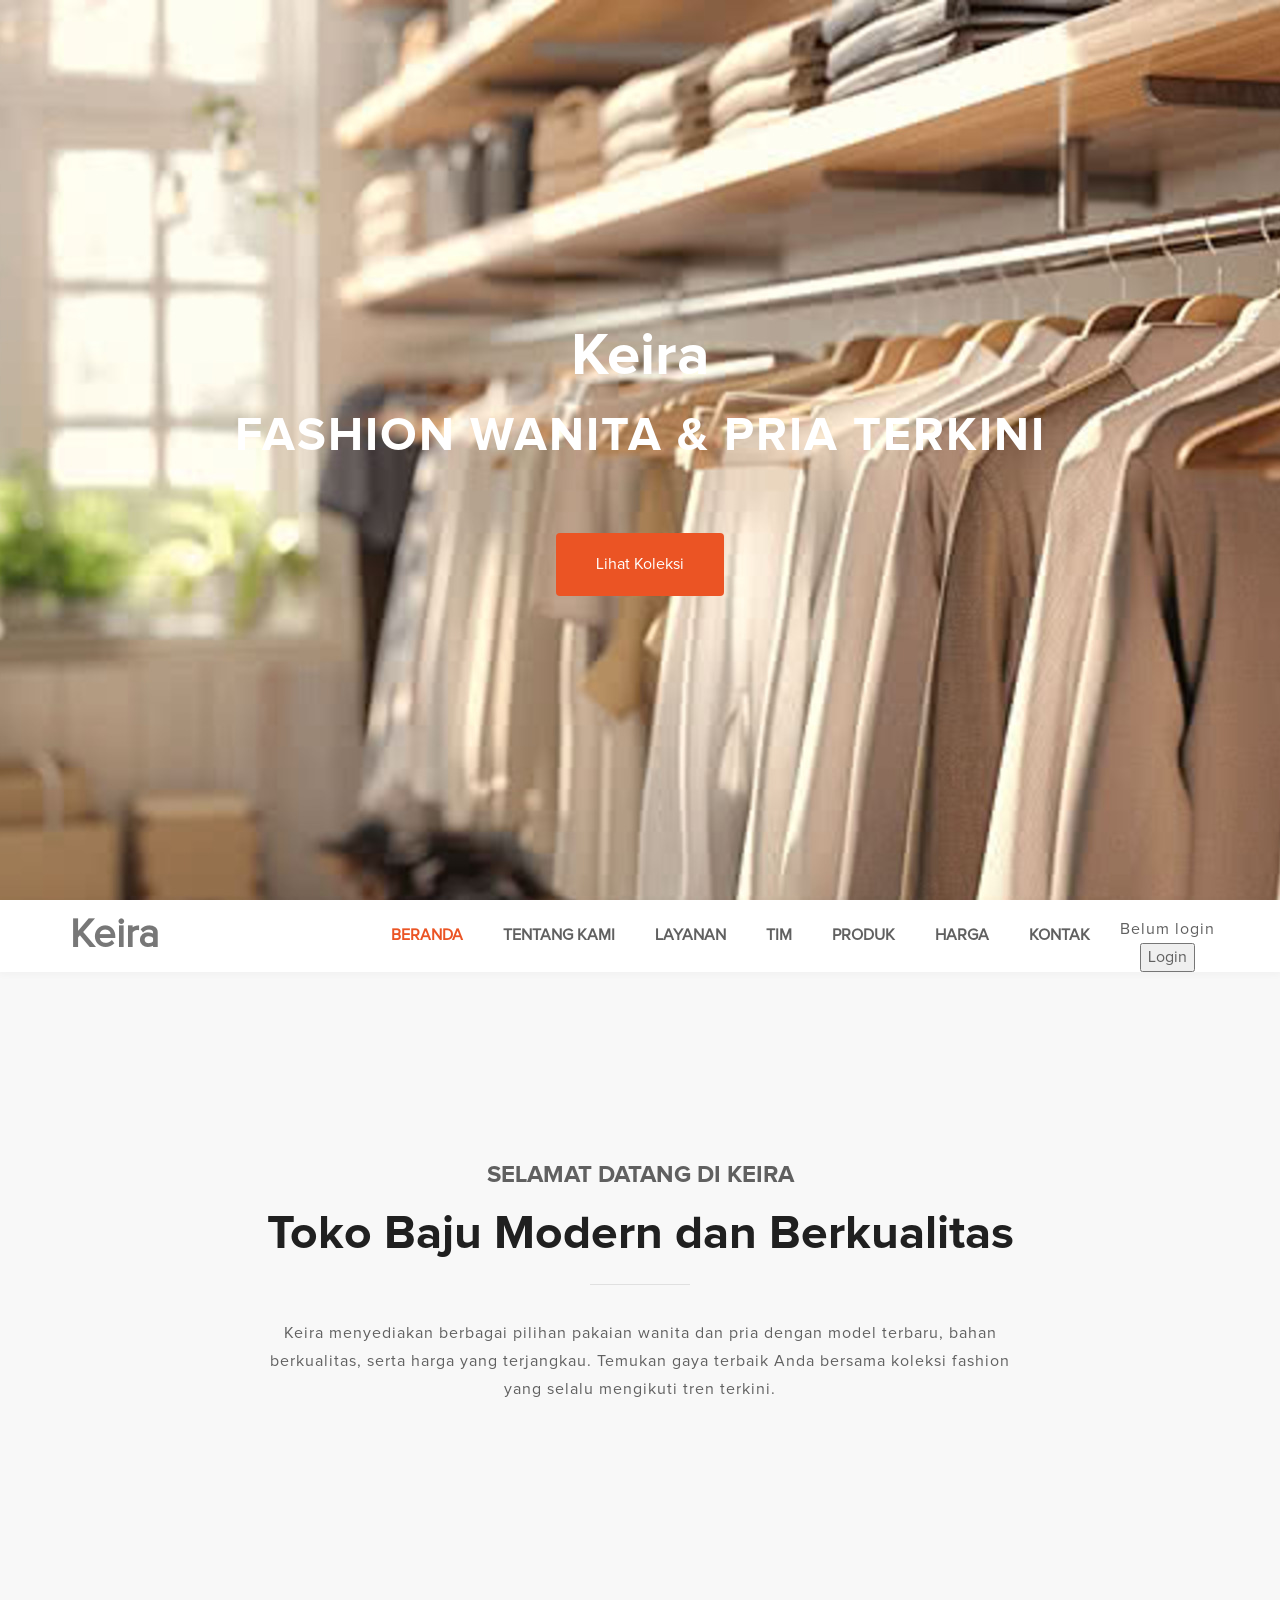
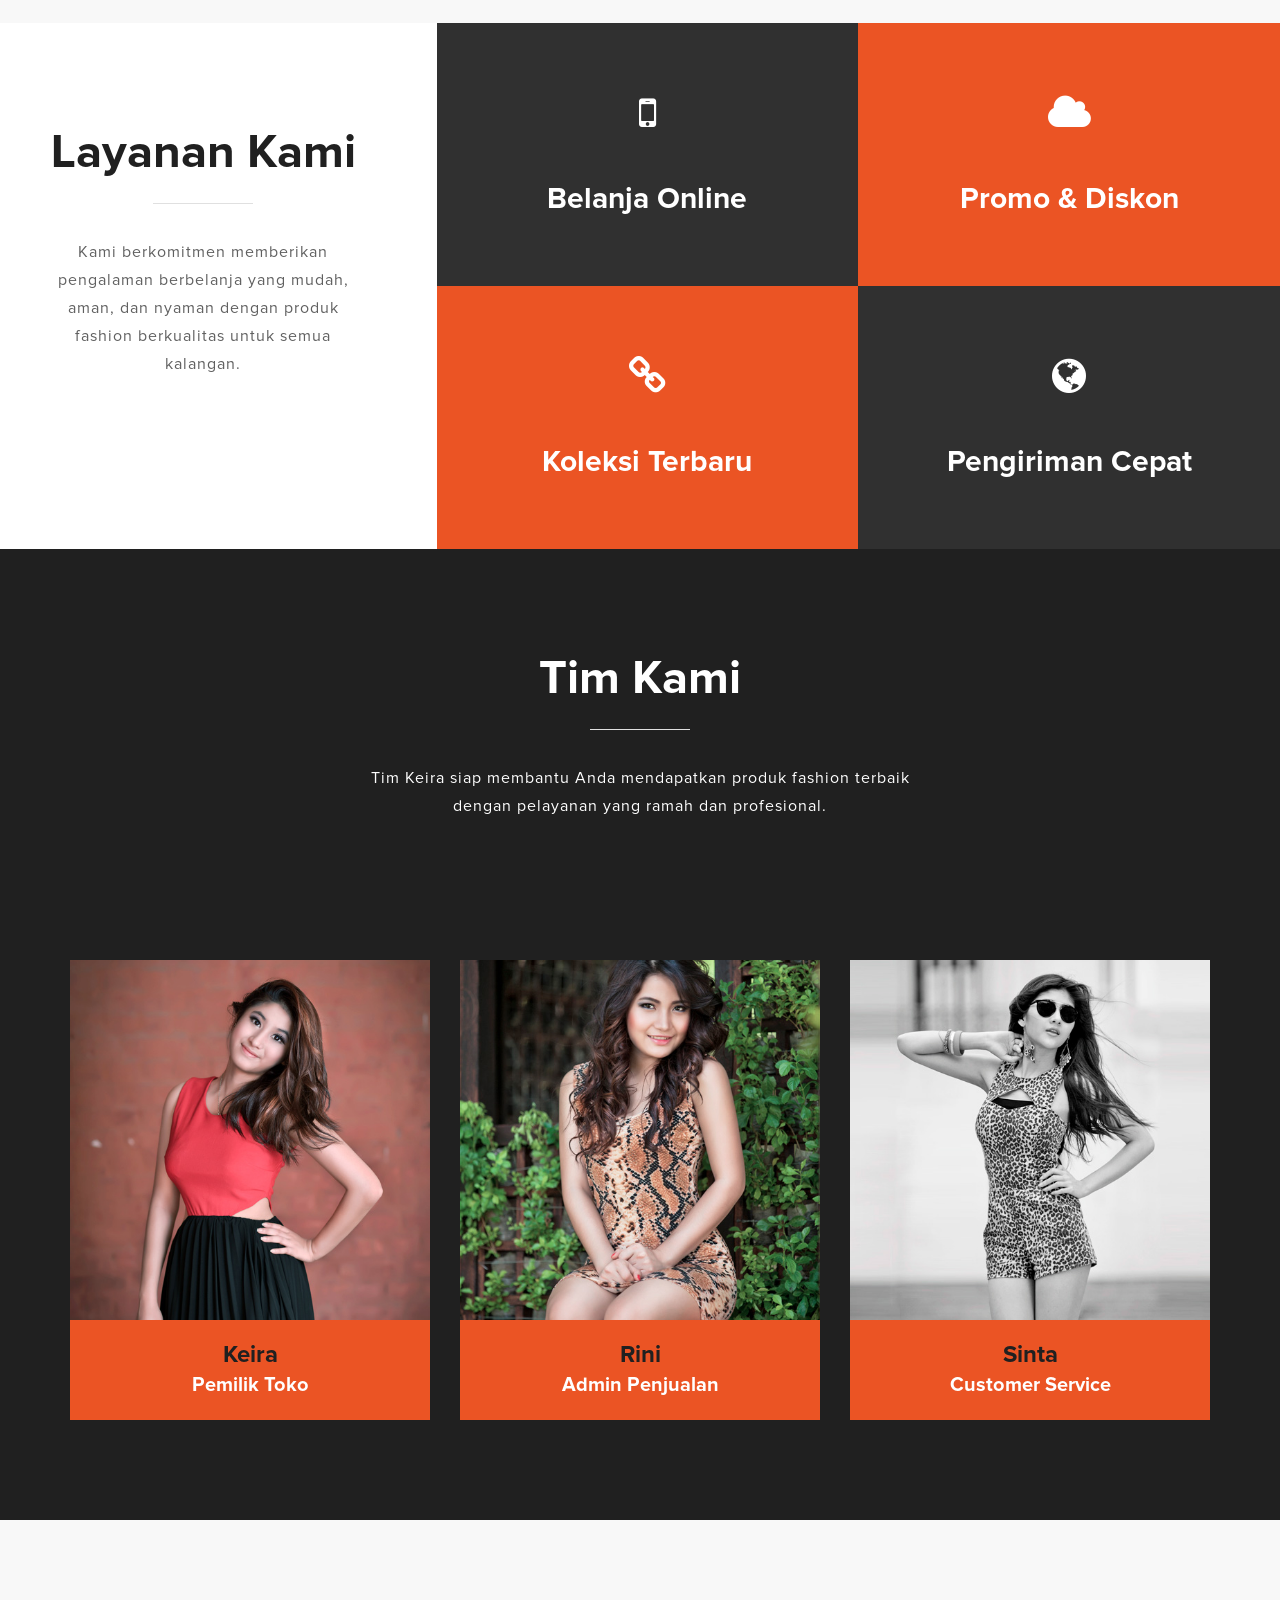
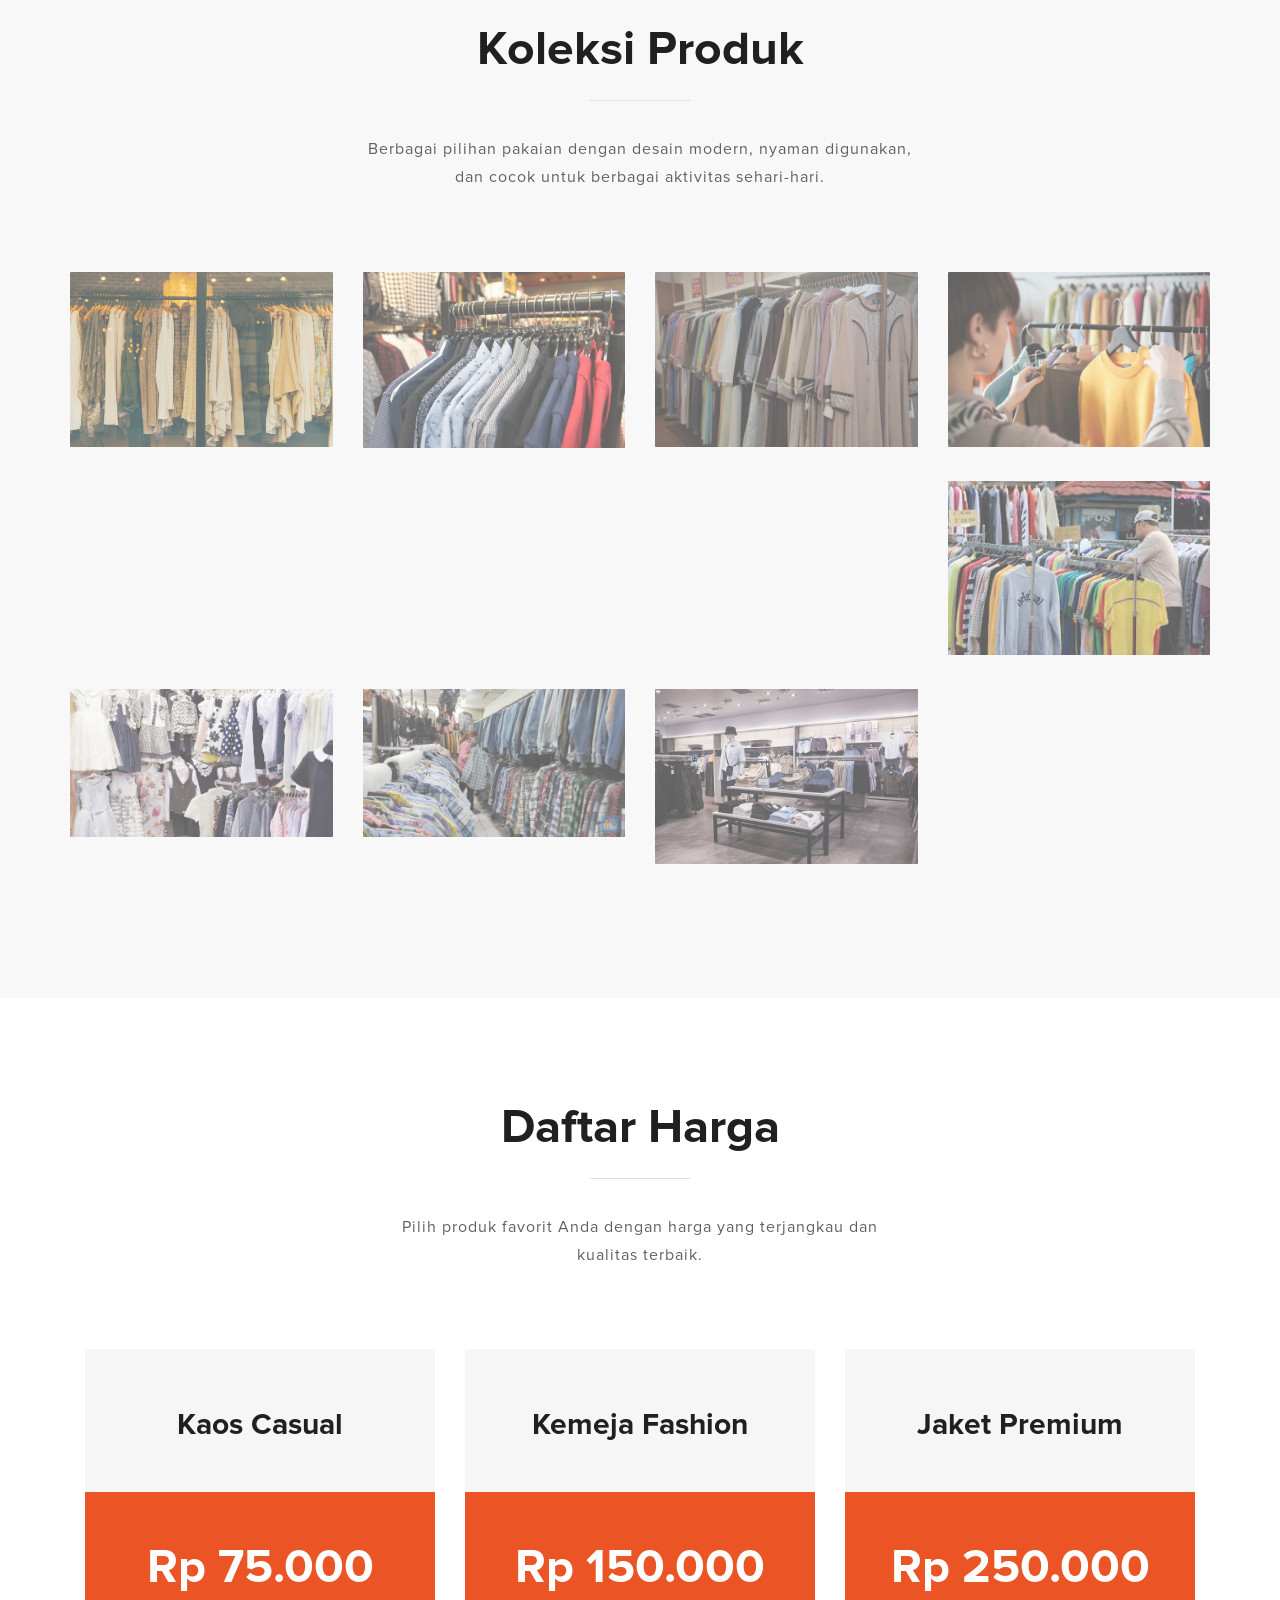
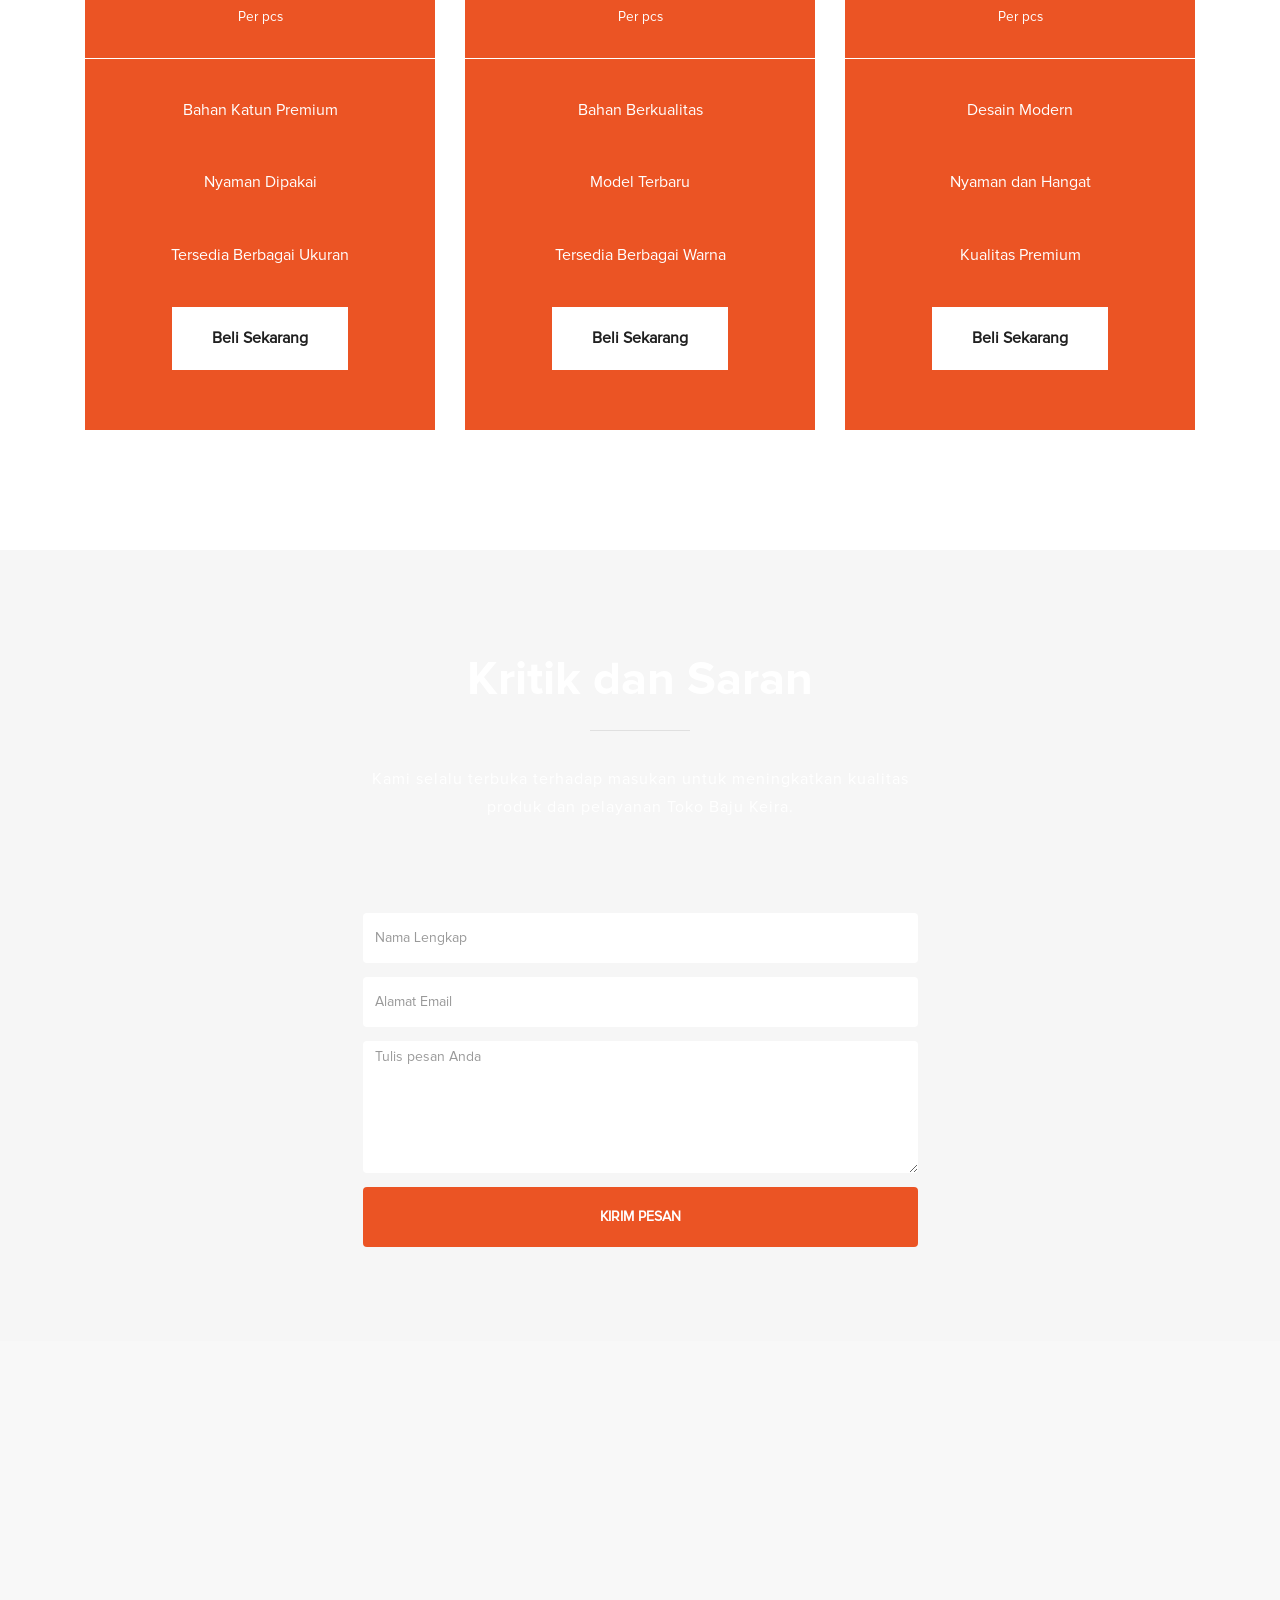
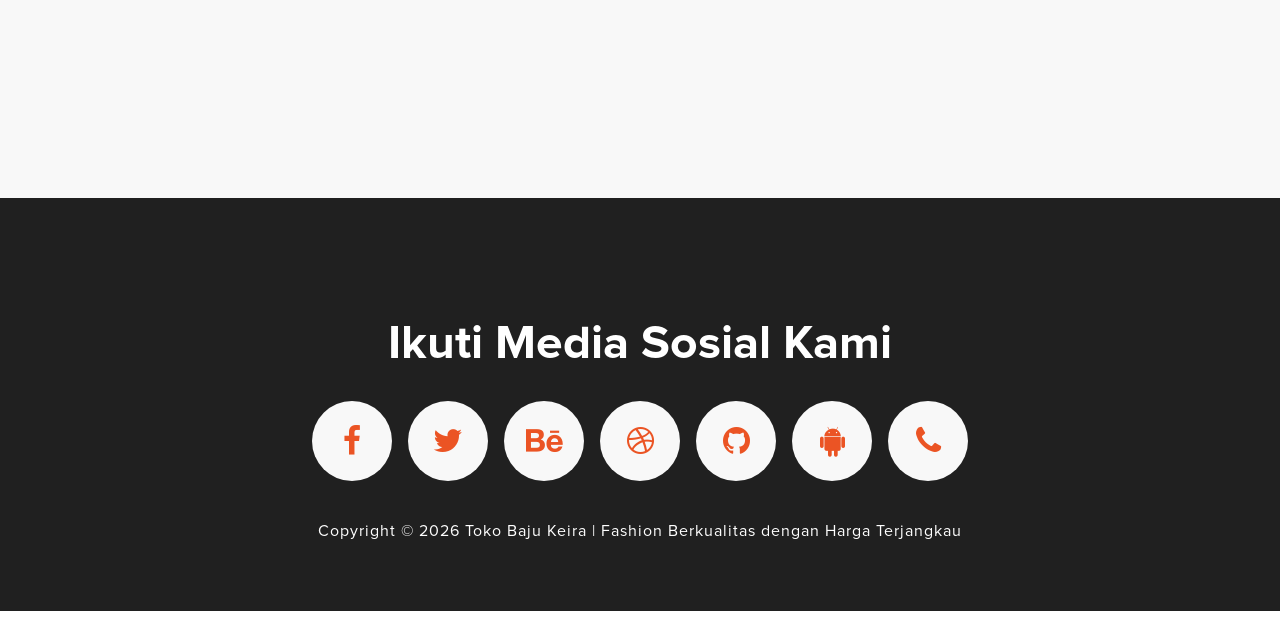
==== commit 84301139: "Update index.html" ====
--- a/index.html
+++ b/index.html
@@ -167,7 +167,7 @@
       <div class="col-md-3 col-sm-3 wow fadeIn" data-wow-delay="0.6s"><a href="images/bj5.jpg" data-lightbox-gallery="portfolio-gallery"><img src="images/bj5.jpg" alt="portfolio img"></a></div>
       <div class="col-md-3 col-sm-3 wow fadeIn" data-wow-delay="0.6s"><a href="images/bj6.jpg" data-lightbox-gallery="portfolio-gallery"><img src="images/bj6.jpg" alt="portfolio img"></a></div>
       <div class="col-md-3 col-sm-3 wow fadeIn" data-wow-delay="0.6s"><a href="images/bj1.jpeg" data-lightbox-gallery="portfolio-gallery"><img src="images/bj1.jpeg" alt="portfolio img"></a></div>
-      <div class="col-md-3 col-sm-3 wow fadeIn" data-wow-delay="0.6s"><a href="images/bj4.png" data-lightbox-gallery="portfolio-gallery"><img src="images/bj4.png" alt="portfolio img"></a></div>
+      <div class="col-md-3 col-sm-3 wow fadeIn" data-wow-delay="0.6s"><a href="images/bj9.jpg" data-lightbox-gallery="portfolio-gallery"><img src="images/bj9.jpg" alt="portfolio img"></a></div>
     </div>
   </div>
 </div>
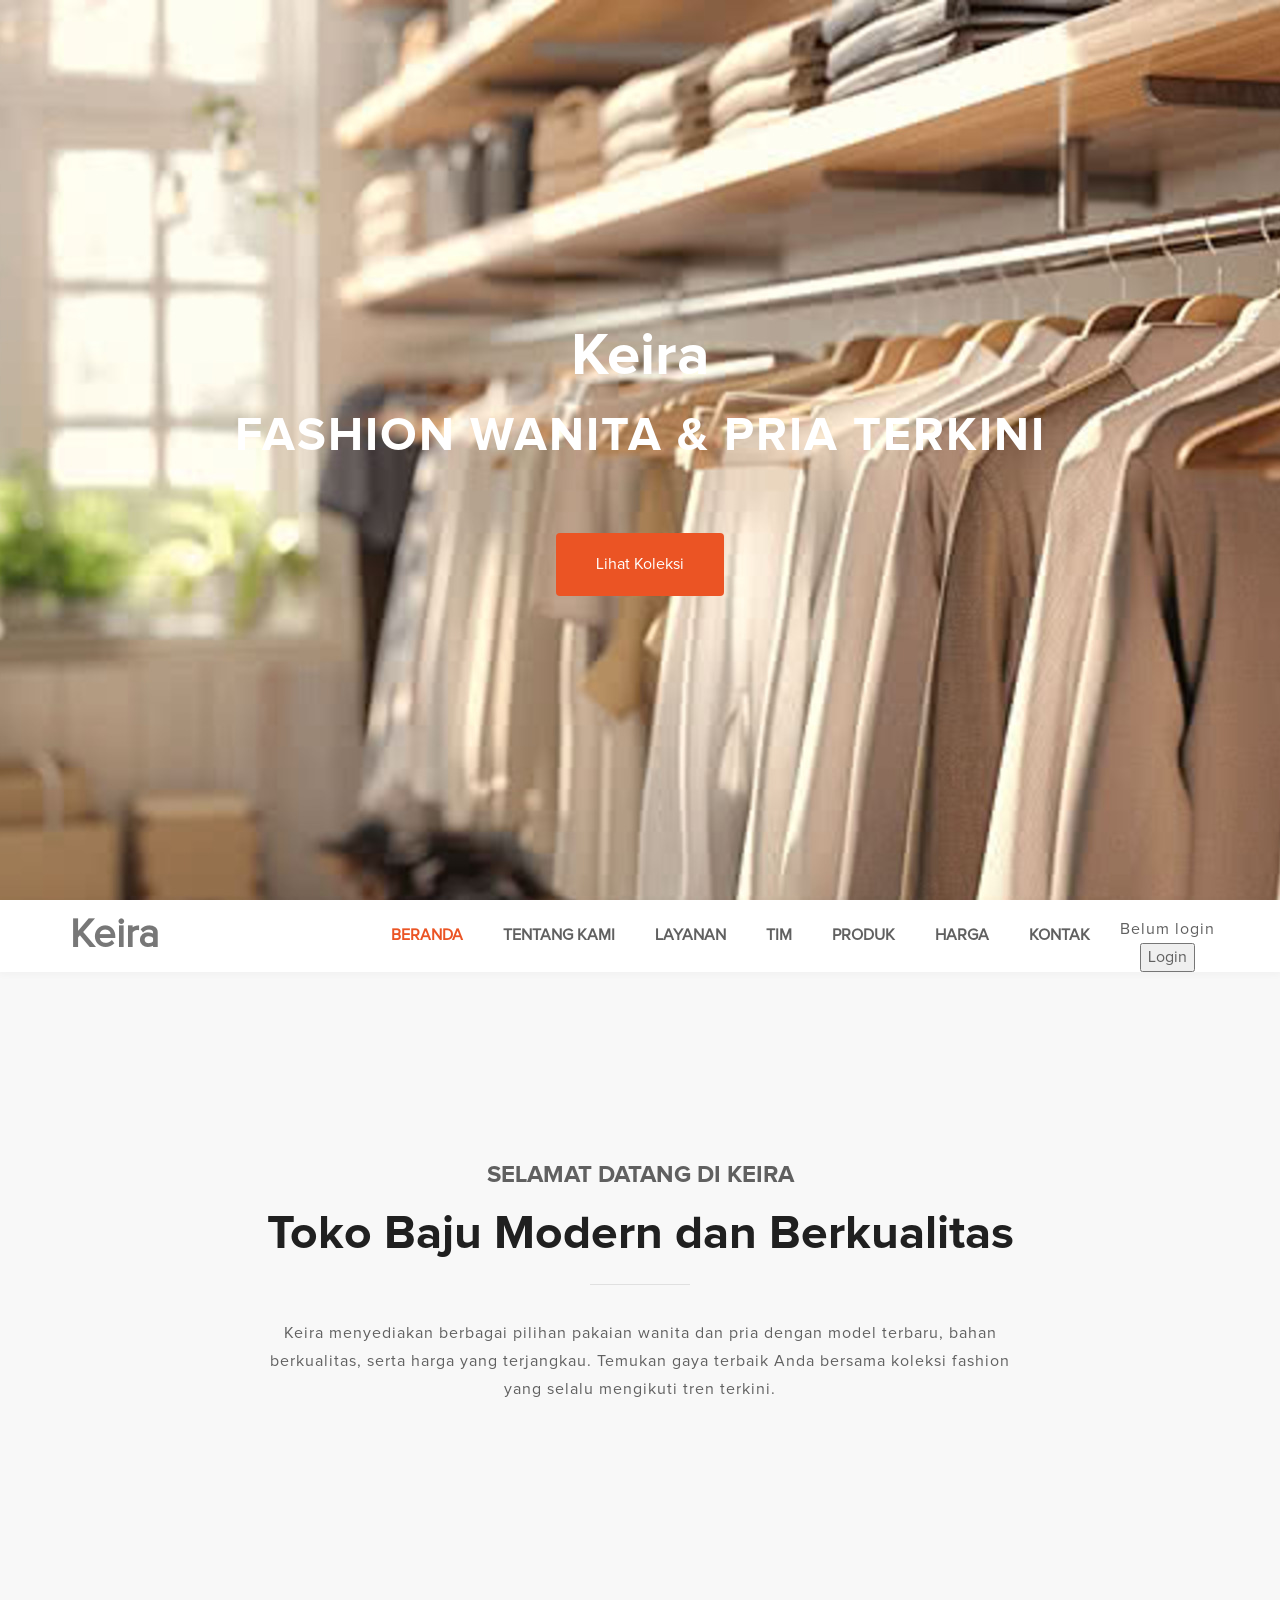
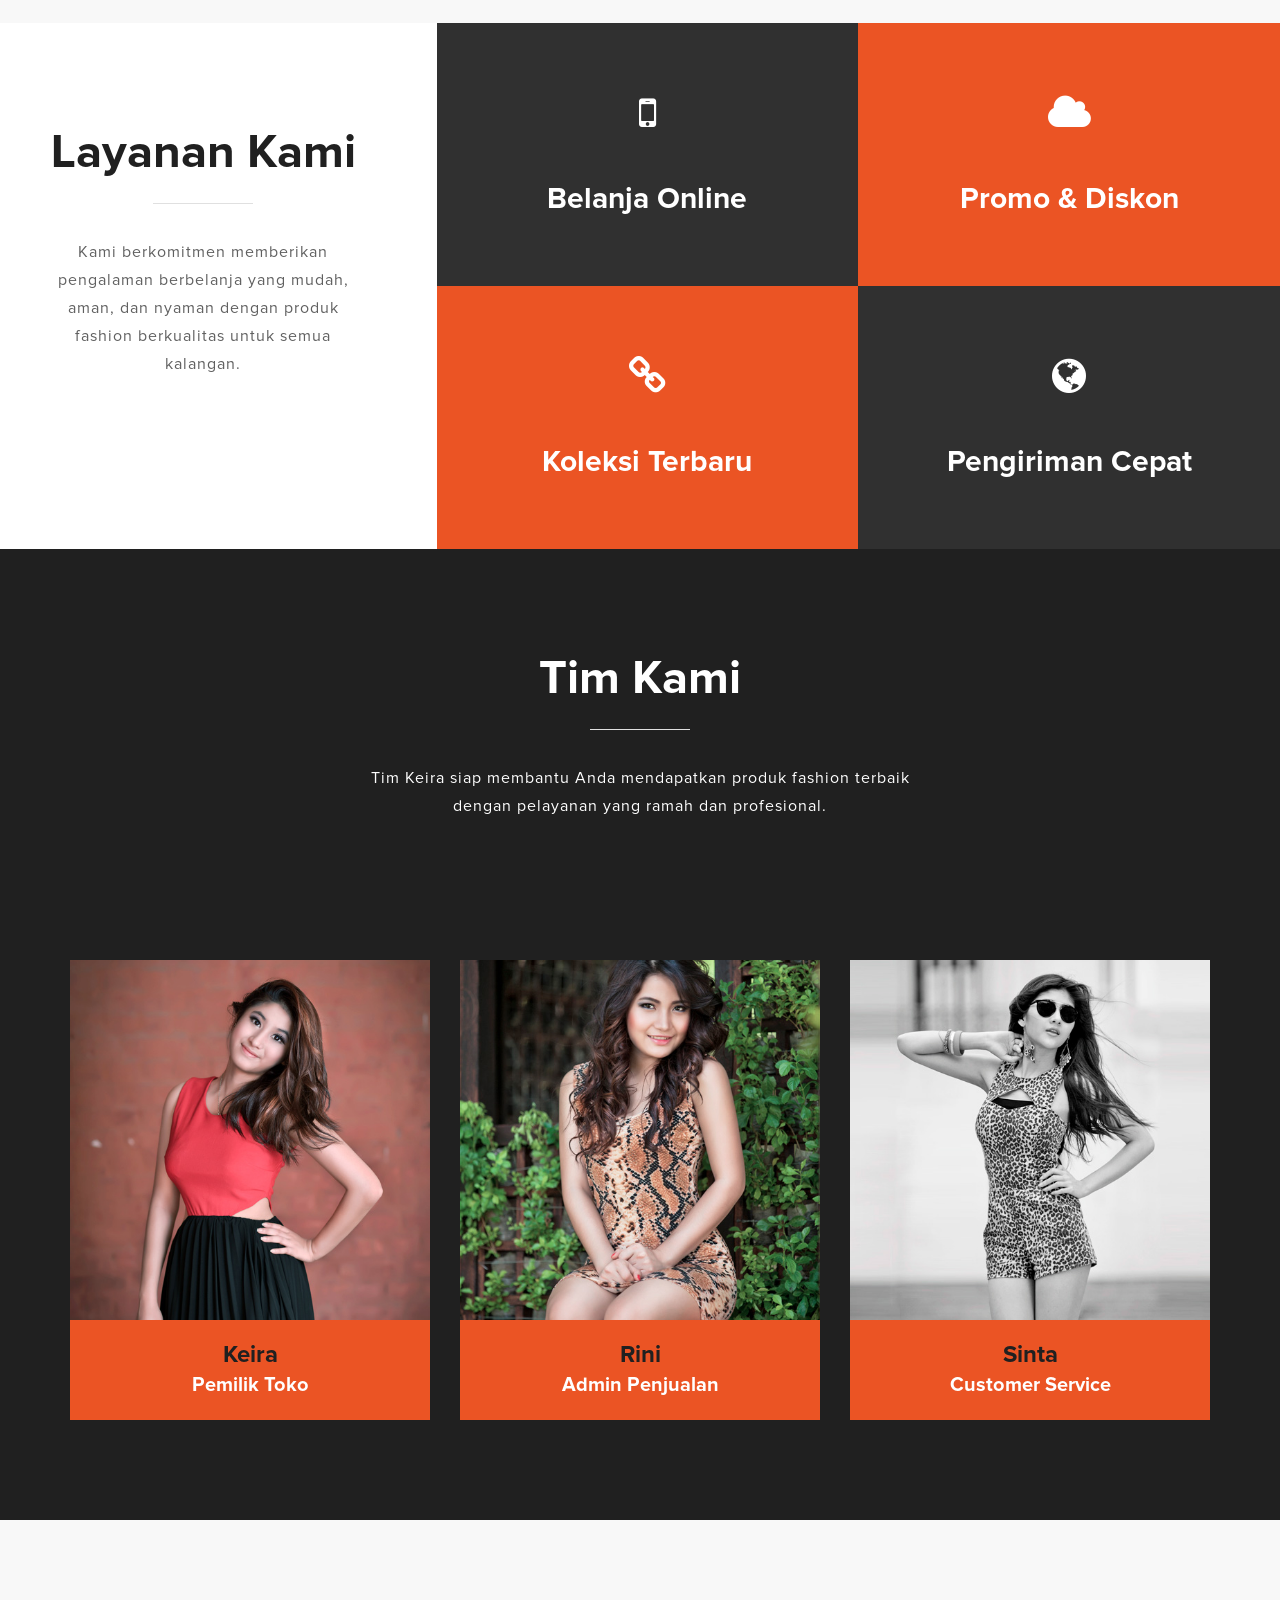
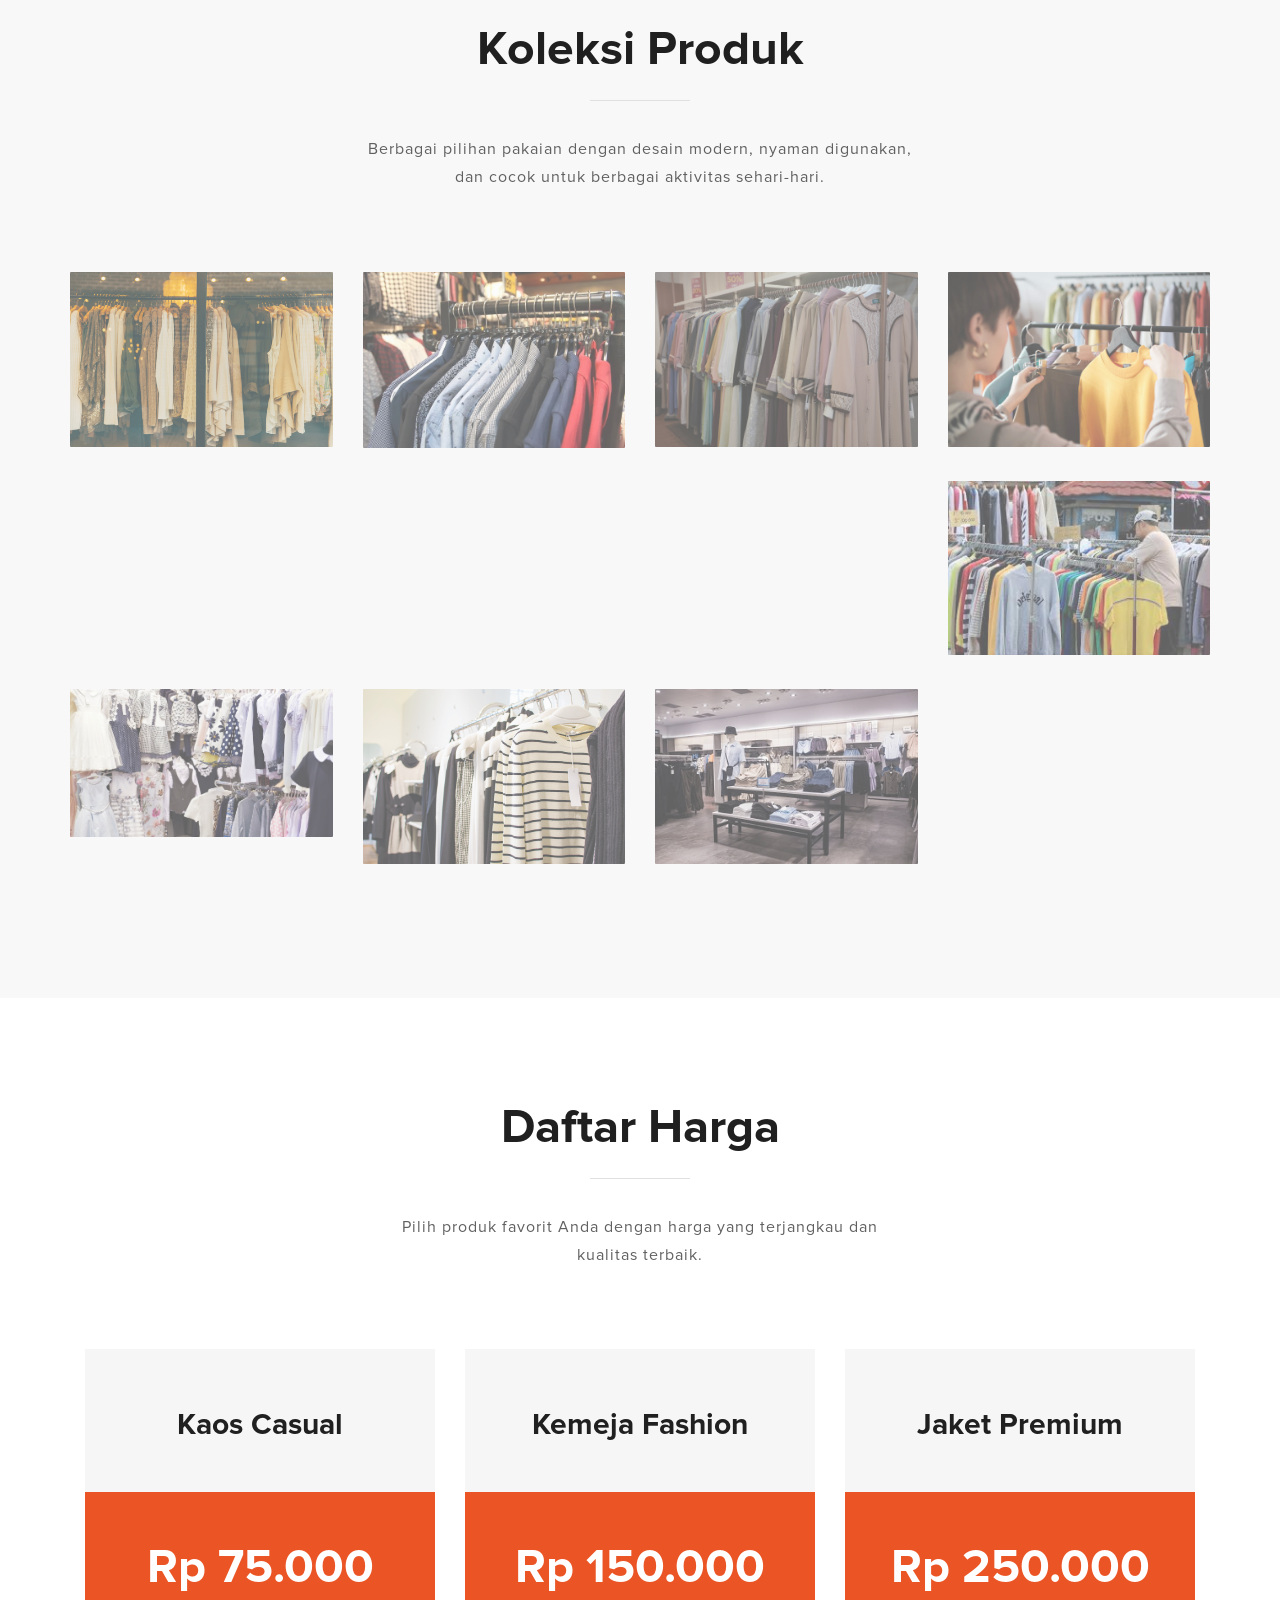
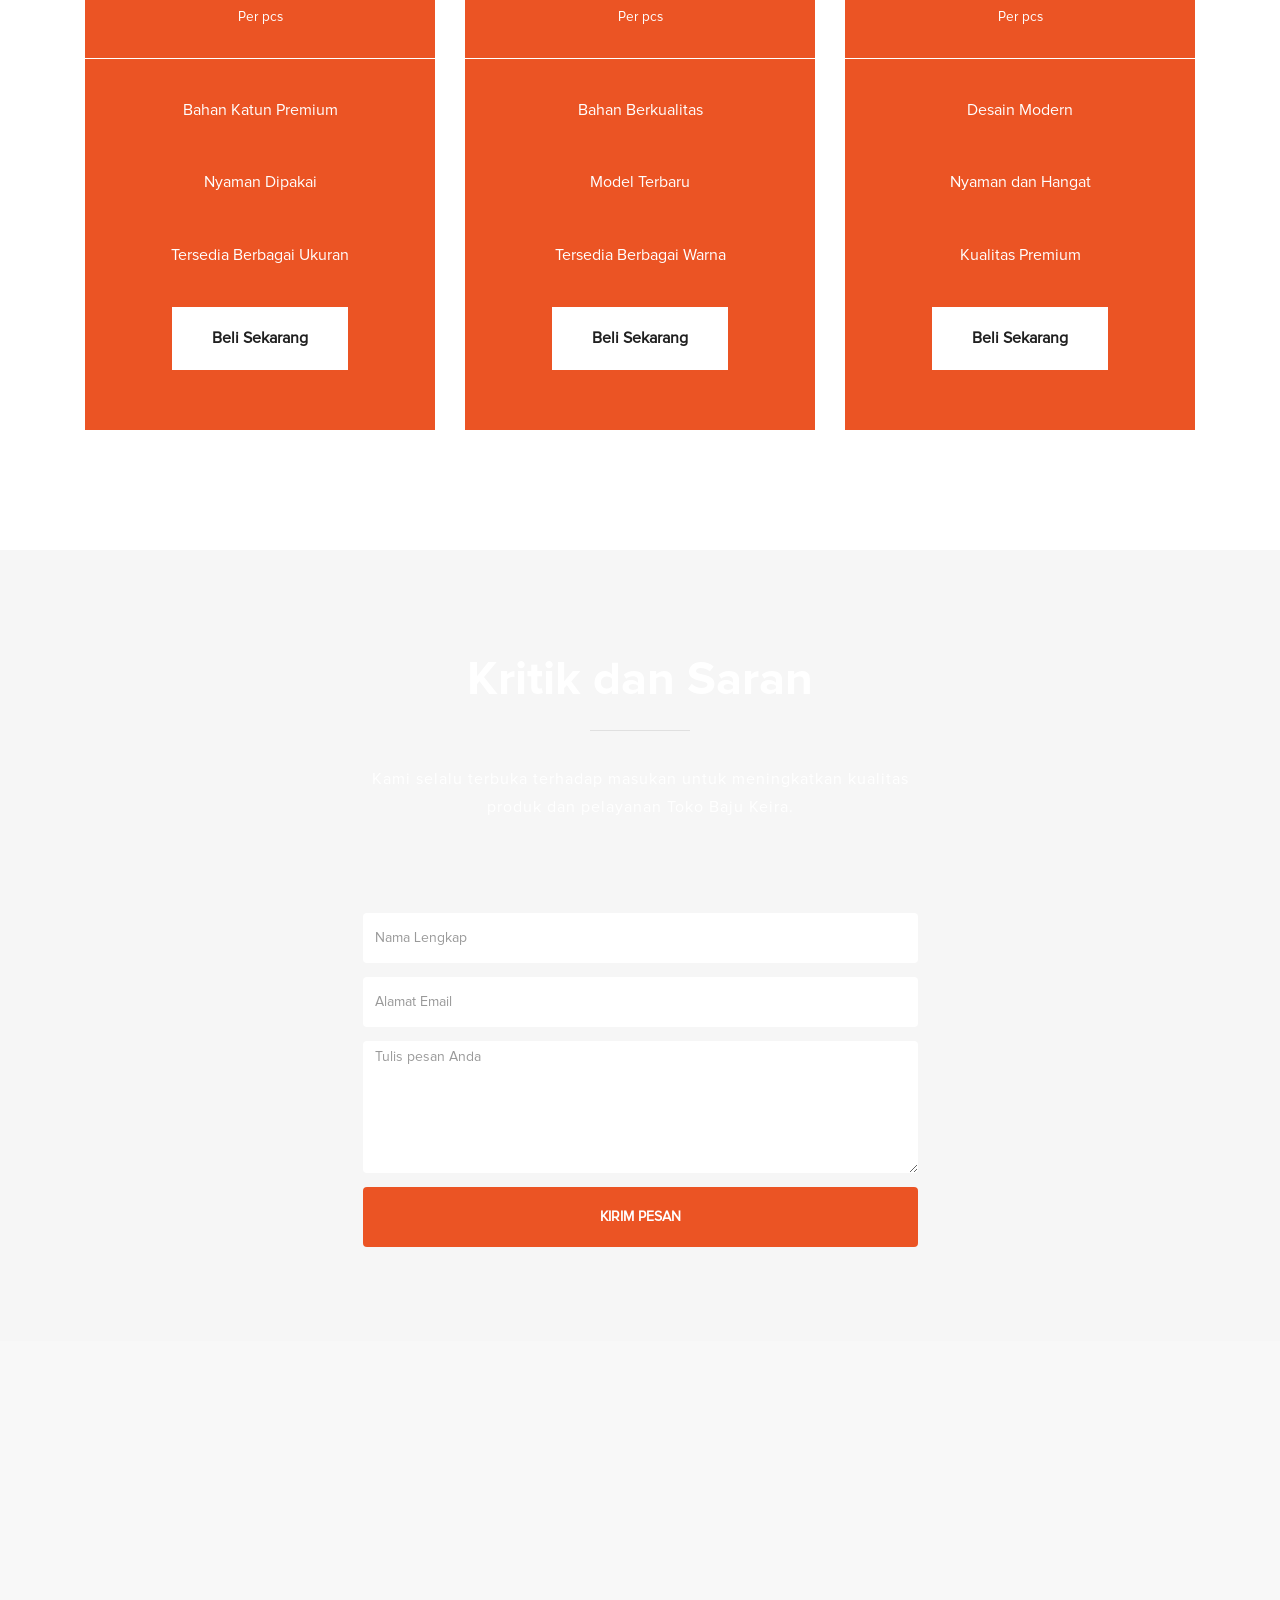
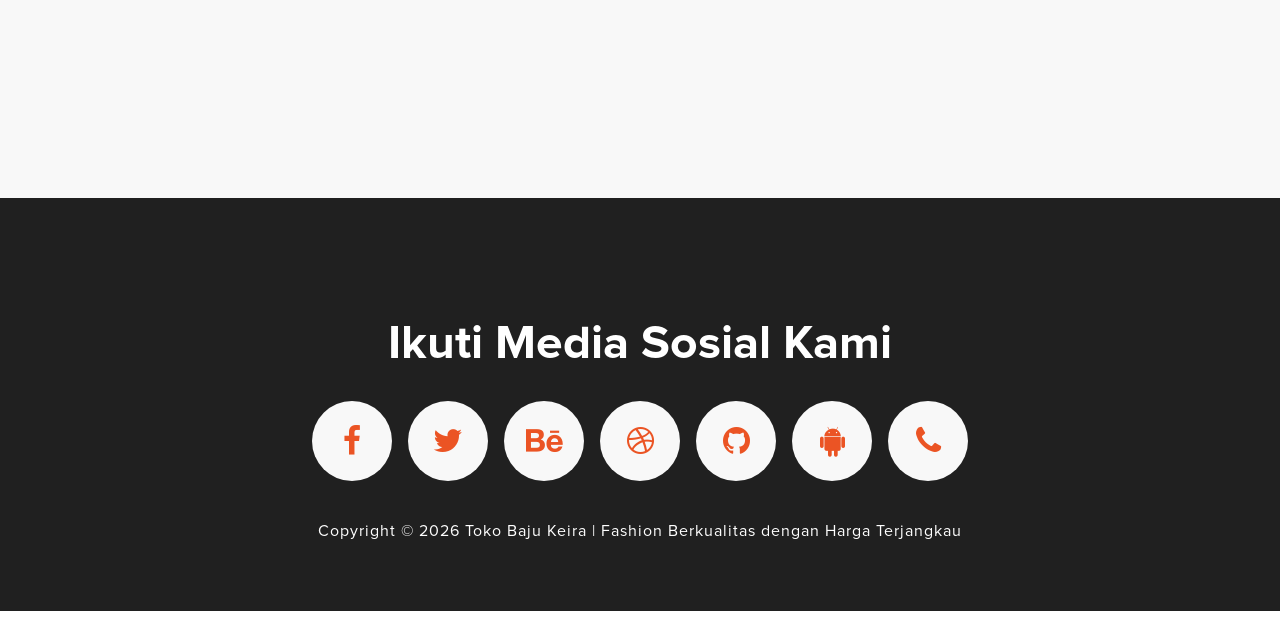
==== commit a709dac7: "Update index.html" ====
--- a/index.html
+++ b/index.html
@@ -166,7 +166,7 @@
       <div class="col-md-3 col-sm-3 wow fadeIn" data-wow-delay="0.6s"><a href="images/bj8.jpg" data-lightbox-gallery="portfolio-gallery"><img src="images/bj8.jpg" alt="portfolio img"></a></div>
       <div class="col-md-3 col-sm-3 wow fadeIn" data-wow-delay="0.6s"><a href="images/bj5.jpg" data-lightbox-gallery="portfolio-gallery"><img src="images/bj5.jpg" alt="portfolio img"></a></div>
       <div class="col-md-3 col-sm-3 wow fadeIn" data-wow-delay="0.6s"><a href="images/bj6.jpg" data-lightbox-gallery="portfolio-gallery"><img src="images/bj6.jpg" alt="portfolio img"></a></div>
-      <div class="col-md-3 col-sm-3 wow fadeIn" data-wow-delay="0.6s"><a href="images/bj1.jpeg" data-lightbox-gallery="portfolio-gallery"><img src="images/bj1.jpeg" alt="portfolio img"></a></div>
+      <div class="col-md-3 col-sm-3 wow fadeIn" data-wow-delay="0.6s"><a href="images/bj4.png" data-lightbox-gallery="portfolio-gallery"><img src="images/bj4.png" alt="portfolio img"></a></div>
       <div class="col-md-3 col-sm-3 wow fadeIn" data-wow-delay="0.6s"><a href="images/bj9.jpg" data-lightbox-gallery="portfolio-gallery"><img src="images/bj9.jpg" alt="portfolio img"></a></div>
     </div>
   </div>
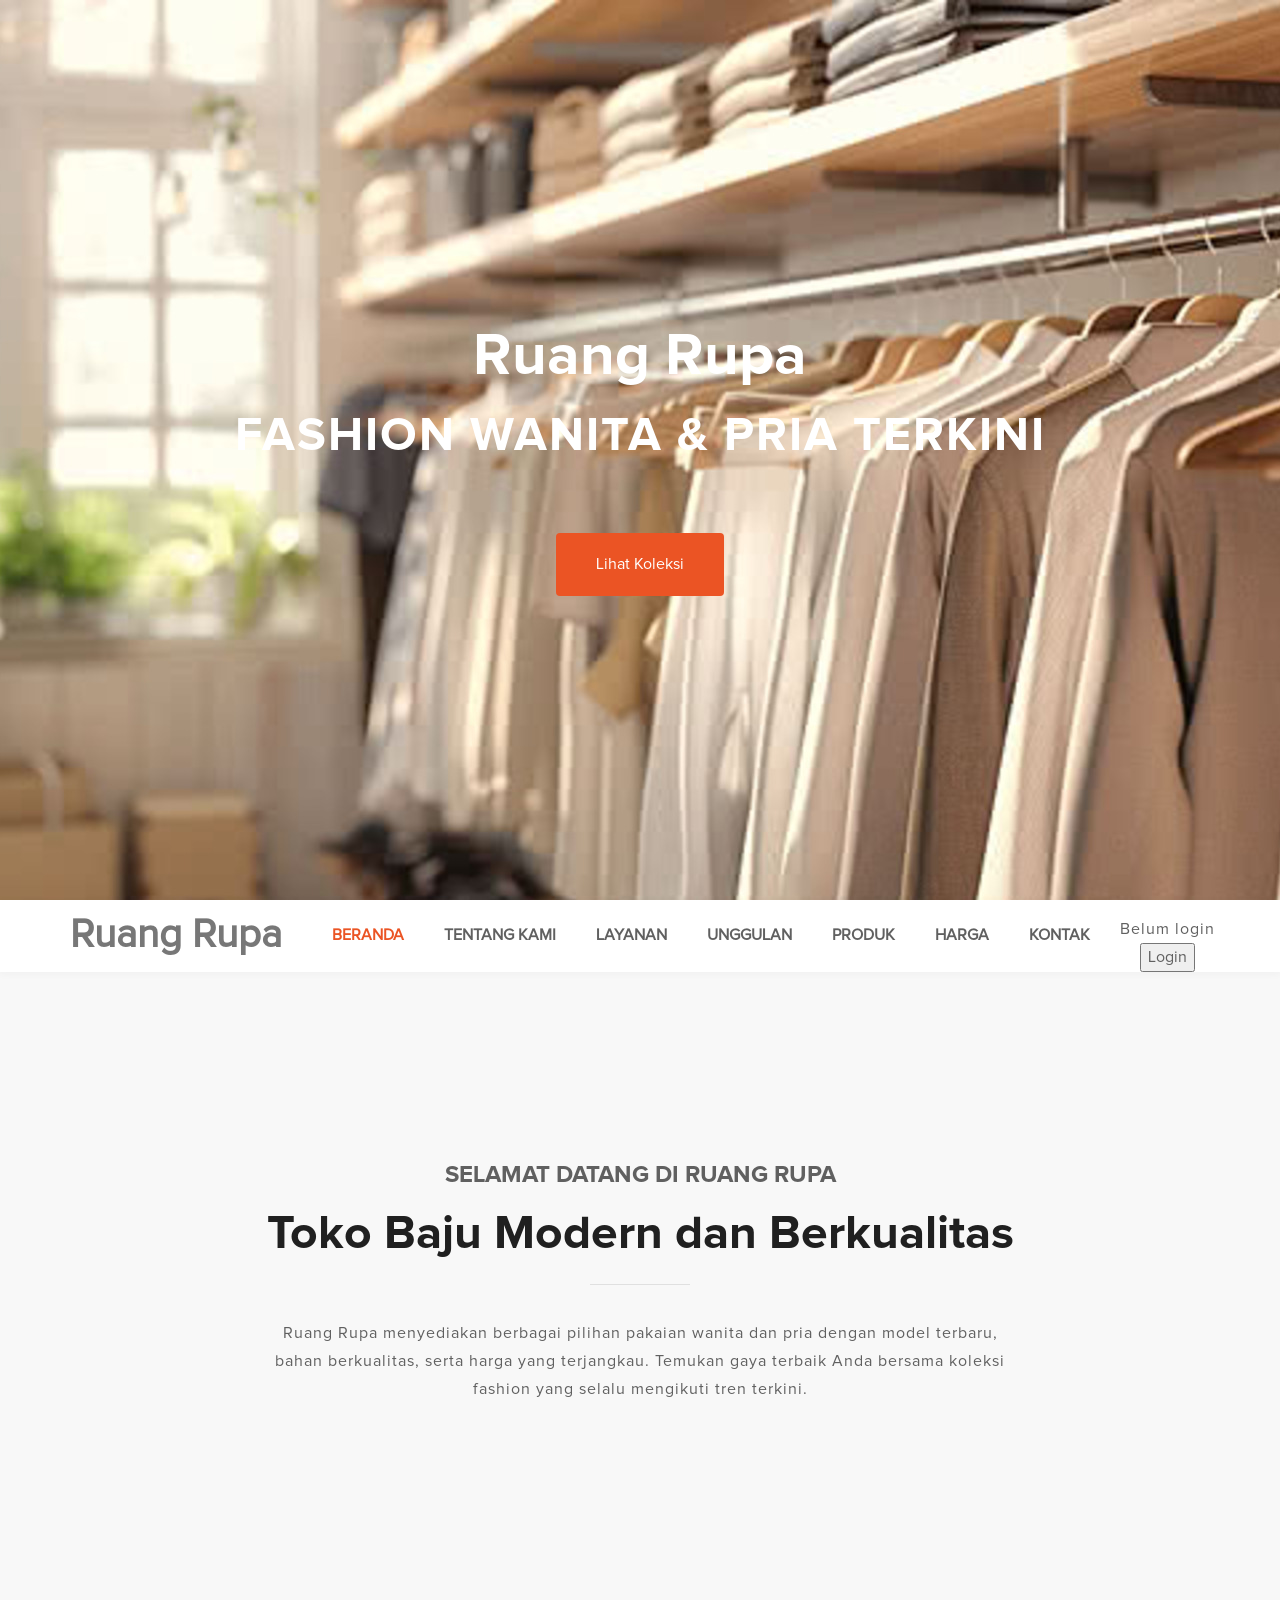
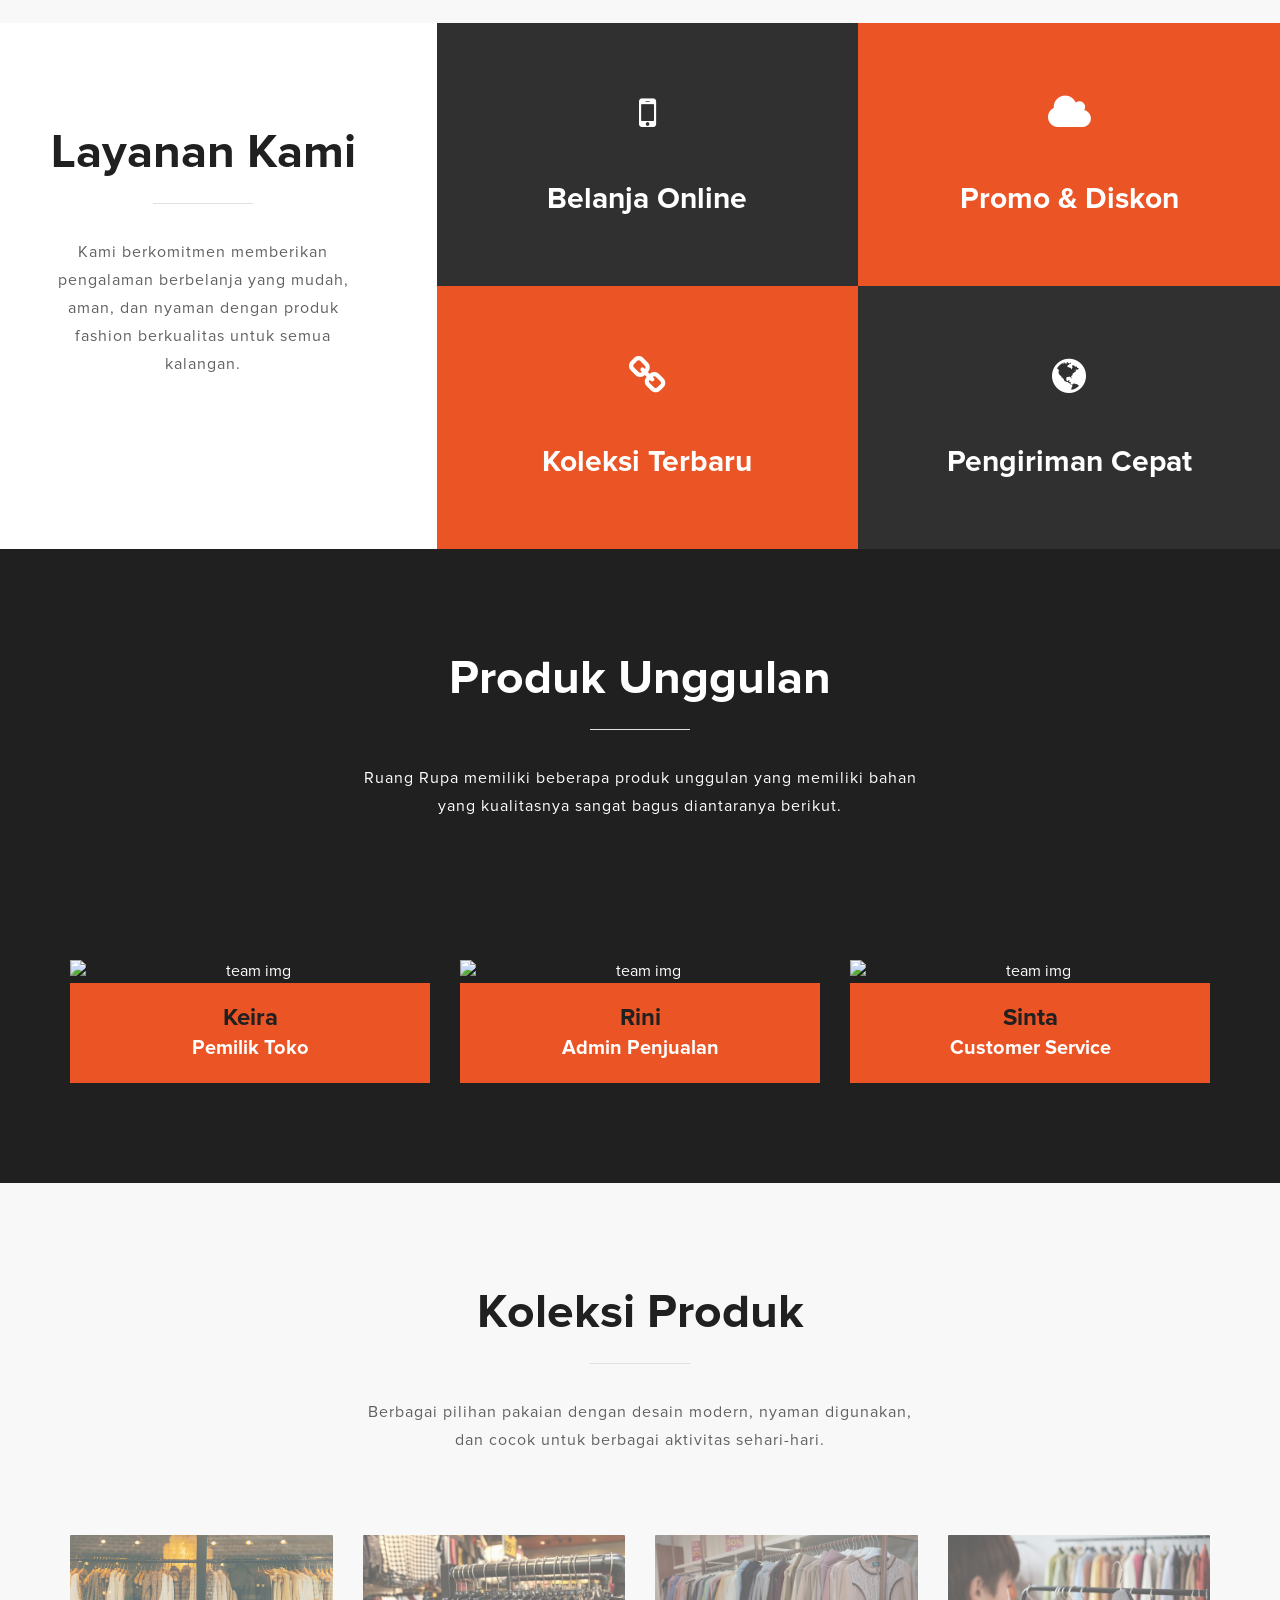
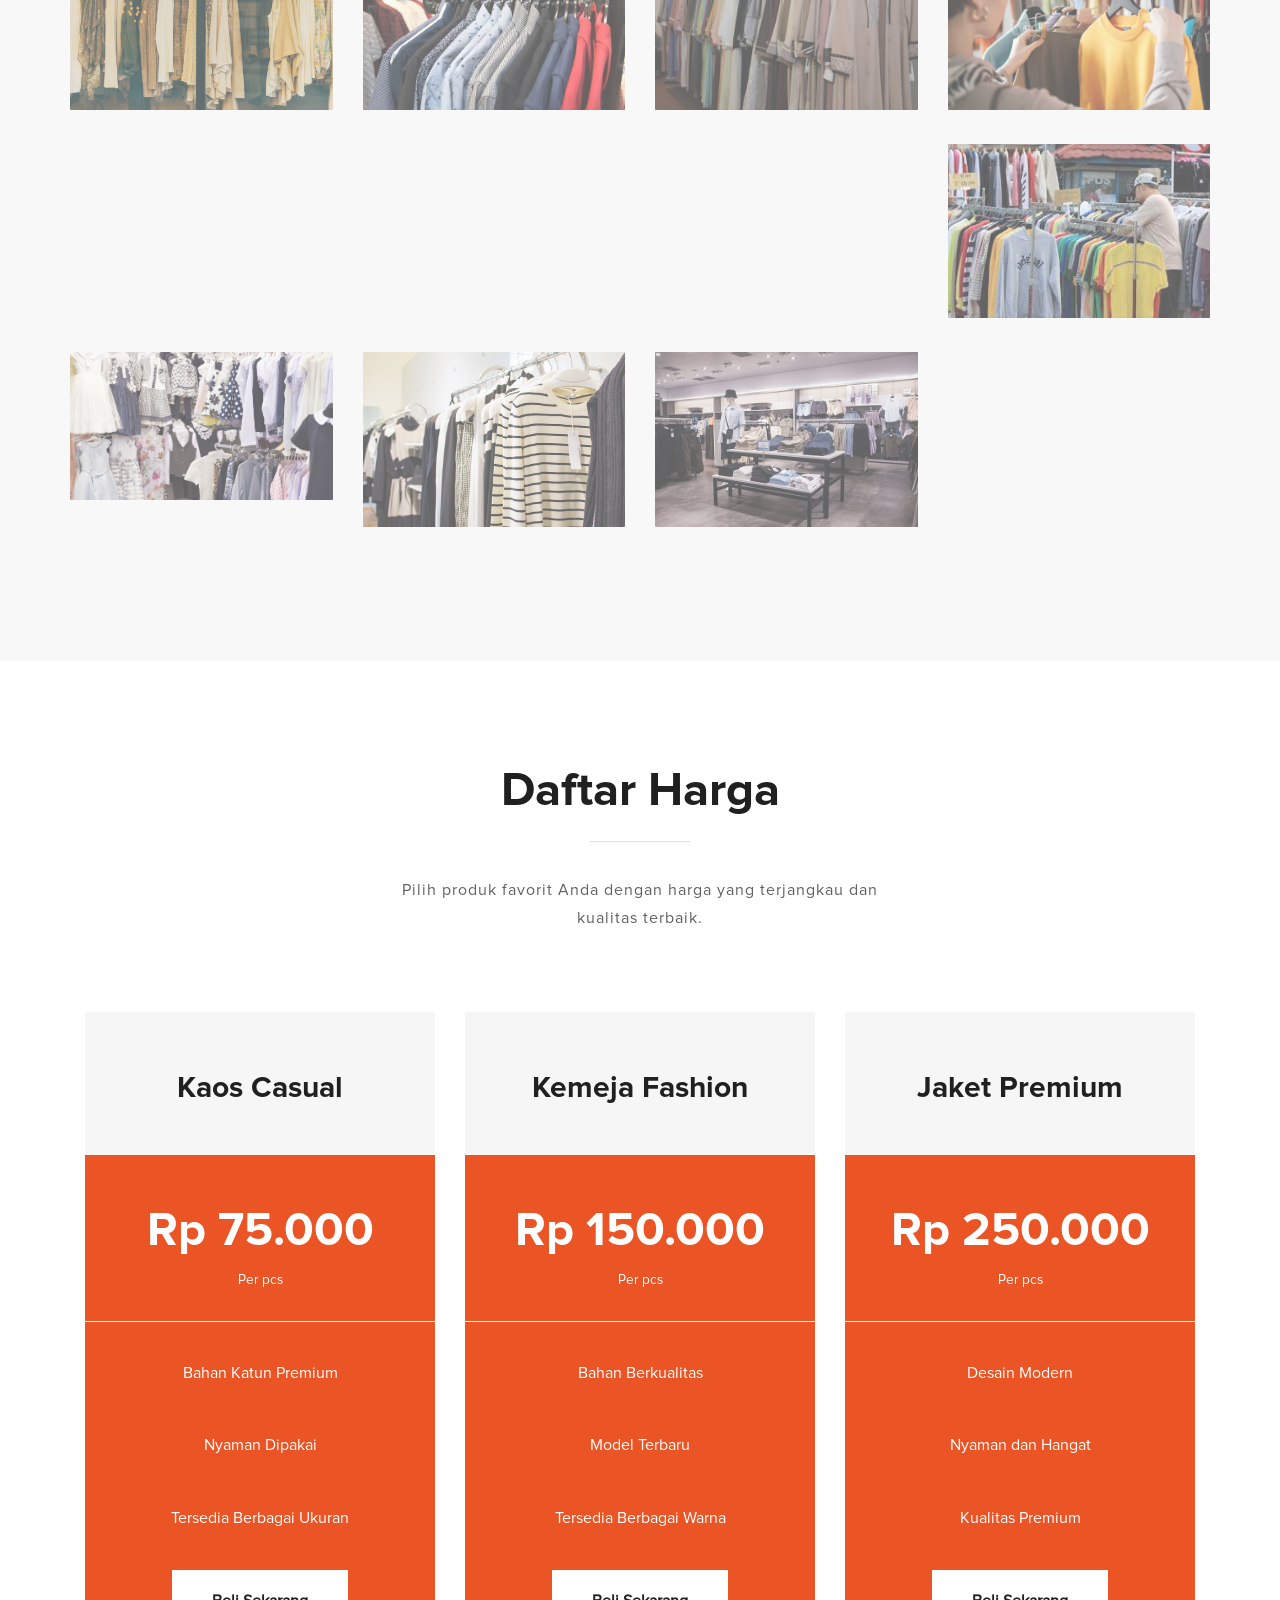
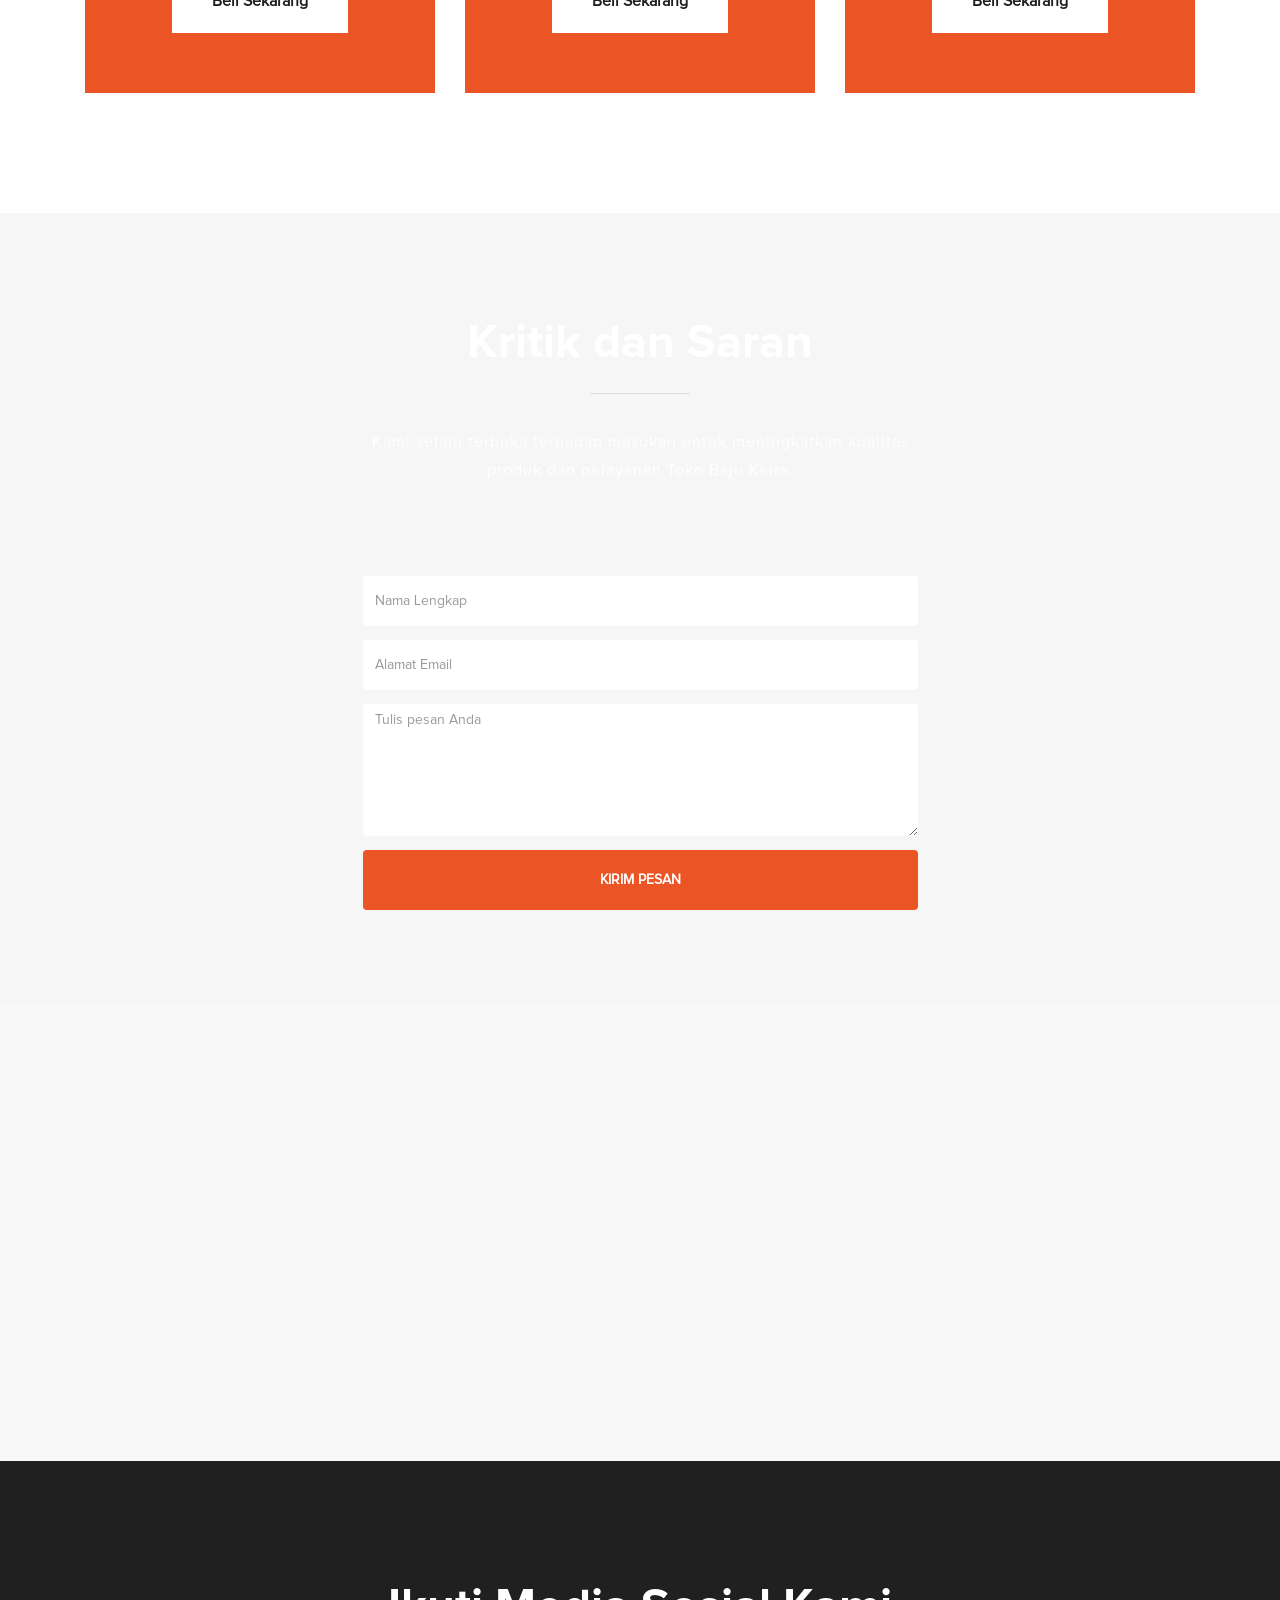
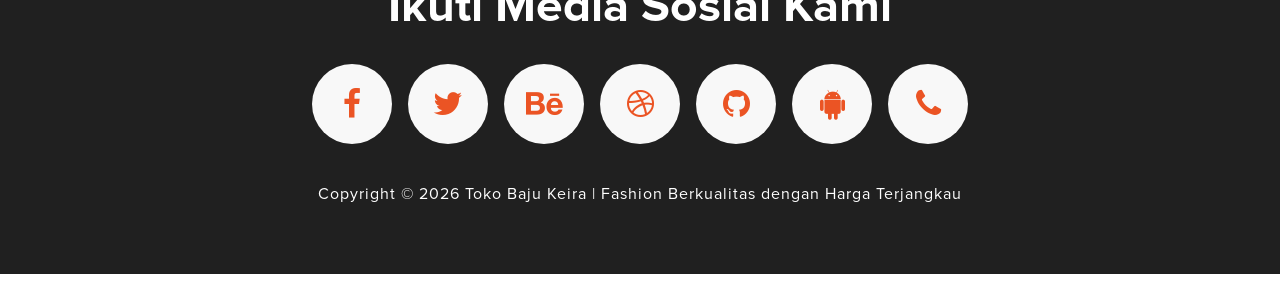
==== commit e814c1af: "Update index.html" ====
--- a/index.html
+++ b/index.html
@@ -1,7 +1,7 @@
 <!DOCTYPE html>
 <html lang="en">
 <head>
-<title>Toko Baju Keira</title>
+<title>Ruang Rupa</title>
 <meta charset="utf-8">
 <meta http-equiv="X-UA-Compatible" content="IE=Edge">
 <meta name="viewport" content="width=device-width, initial-scale=1">
@@ -29,7 +29,7 @@
   <div class="container">
     <div class="row">
       <div class="col-md-12 col-sm-12">
-        <h1 class="wow bounceInDown rotate">Keira</h1>
+        <h1 class="wow bounceInDown rotate">Ruang Rupa</h1>
         <h2 class="wow bounce">FASHION WANITA & PRIA TERKINI</h2>
         <a href="#intro" class="btn btn-default smoothScroll">Lihat Koleksi</a>
     </div>
@@ -40,14 +40,14 @@
   <div class="container">
     <div class="navbar-header">
       <button class="navbar-toggle" data-toggle="collapse" data-target=".navbar-collapse"> <span class="icon icon-bar"></span> <span class="icon icon-bar"></span> <span class="icon icon-bar"></span> </button>
-      <a href="#" class="navbar-brand">Keira</a>
+      <a href="#" class="navbar-brand">Ruang Rupa</a>
     </div>
     <div class="collapse navbar-collapse">
       <ul class="nav navbar-nav navbar-right">
         <li><a href="#home" class="smoothScroll">BERANDA</a></li>
         <li><a href="#intro" class="smoothScroll">TENTANG KAMI</a></li>
         <li><a href="#work" class="smoothScroll">LAYANAN</a></li>
-        <li><a href="#team" class="smoothScroll">TIM</a></li>
+        <li><a href="#team" class="smoothScroll">UNGGULAN</a></li>
         <li><a href="#portfolio" class="smoothScroll">PRODUK</a></li>
         <li><a href="#price" class="smoothScroll">HARGA</a></li>
         <li><a href="#contact" class="smoothScroll">KONTAK</a></li>
@@ -73,11 +73,11 @@
   <div class="container">
     <div class="row">
       <div class="col-md-offset-2 col-md-8 col-sm-offset-1 col-sm-10 title">
-        <h4>SELAMAT DATANG DI KEIRA</h4>
+        <h4>SELAMAT DATANG DI RUANG RUPA</h4>
         <h2>Toko Baju Modern dan Berkualitas</h2>
         <hr>
         <p>
-Keira menyediakan berbagai pilihan pakaian wanita dan pria dengan model terbaru,
+Ruang Rupa menyediakan berbagai pilihan pakaian wanita dan pria dengan model terbaru,
 bahan berkualitas, serta harga yang terjangkau. Temukan gaya terbaik Anda bersama
 koleksi fashion yang selalu mengikuti tren terkini.
 </p>
@@ -119,26 +119,25 @@
   <div class="container">
     <div class="row">
       <div class="col-md-offset-3 col-md-6 col-sm-offset-2 col-sm-8 title">
-        <h2>Tim Kami</h2>
-        <hr>
-        <p>
-Tim Keira siap membantu Anda mendapatkan produk fashion terbaik dengan pelayanan
-yang ramah dan profesional.
-</p>
-      </div>
-      <div class="col-md-4 col-sm-4 col-xs-6 wow fadeIn" data-wow-delay="0.9s"><img src="images/team1.jpg" class="img-responsive" alt="team img">
+        <h2>Produk Unggulan</h2>
+        <hr>
+        <p>
+Ruang Rupa memiliki beberapa produk unggulan yang memiliki bahan yang kualitasnya sangat bagus diantaranya berikut.
+</p>
+      </div>
+      <div class="col-md-4 col-sm-4 col-xs-6 wow fadeIn" data-wow-delay="0.9s"><img src="images/produk1.jpeg" class="img-responsive" alt="team img">
         <div class="team-des">
           <h4>Keira</h4>
           <h3>Pemilik Toko</h3>
         </div>
       </div>
-      <div class="col-md-4 col-sm-4 col-xs-6 wow fadeIn" data-wow-delay="1.3s"><img src="images/team2.jpg" class="img-responsive" alt="team img">
+      <div class="col-md-4 col-sm-4 col-xs-6 wow fadeIn" data-wow-delay="1.3s"><img src="images/produk2.jpeg" class="img-responsive" alt="team img">
         <div class="team-des">
           <h4>Rini</h4>
           <h3>Admin Penjualan</h3>
         </div>
       </div>
-      <div class="col-md-4 col-sm-4 col-xs-6 wow fadeIn" data-wow-delay="1.6s"><img src="images/team3.jpg" class="img-responsive" alt="team img">
+      <div class="col-md-4 col-sm-4 col-xs-6 wow fadeIn" data-wow-delay="1.6s"><img src="images/produk3.jpeg" class="img-responsive" alt="team img">
         <div class="team-des">
           <h4>Sinta</h4>
           <h3>Customer Service</h3>
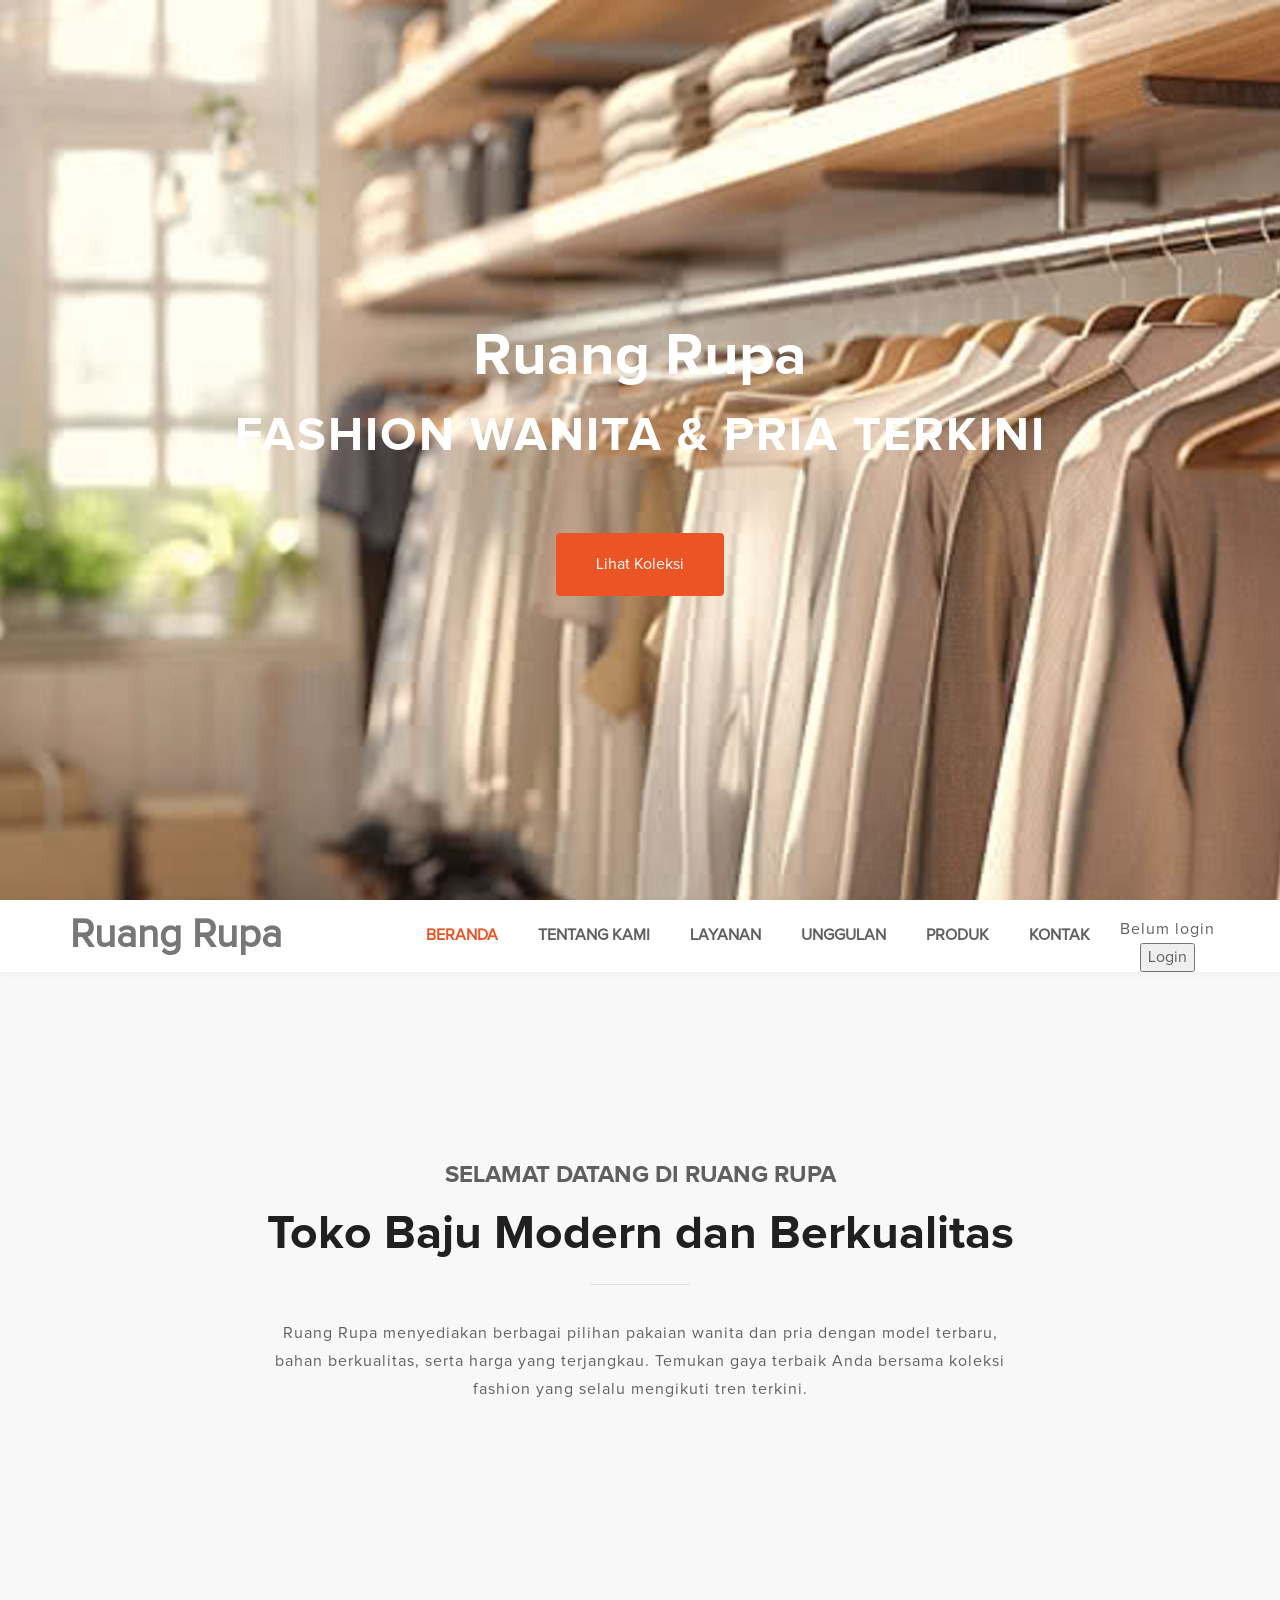
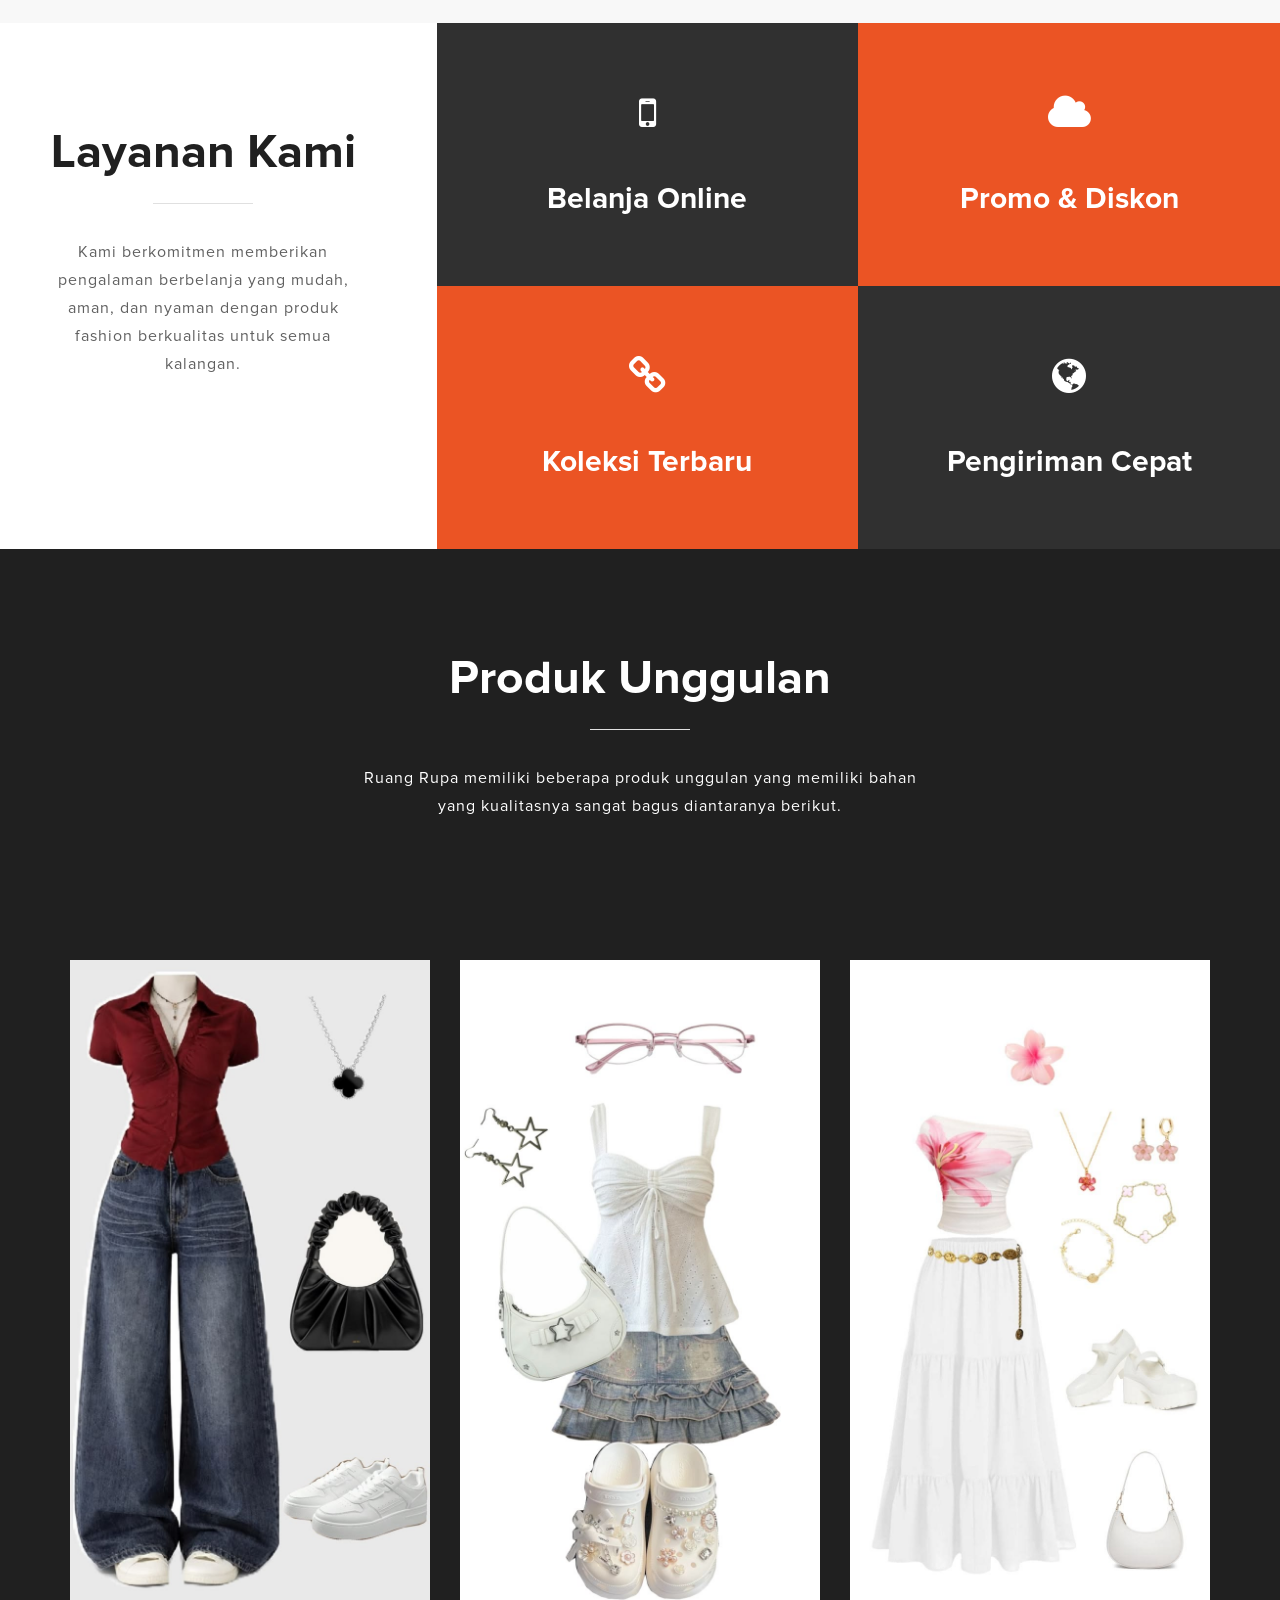
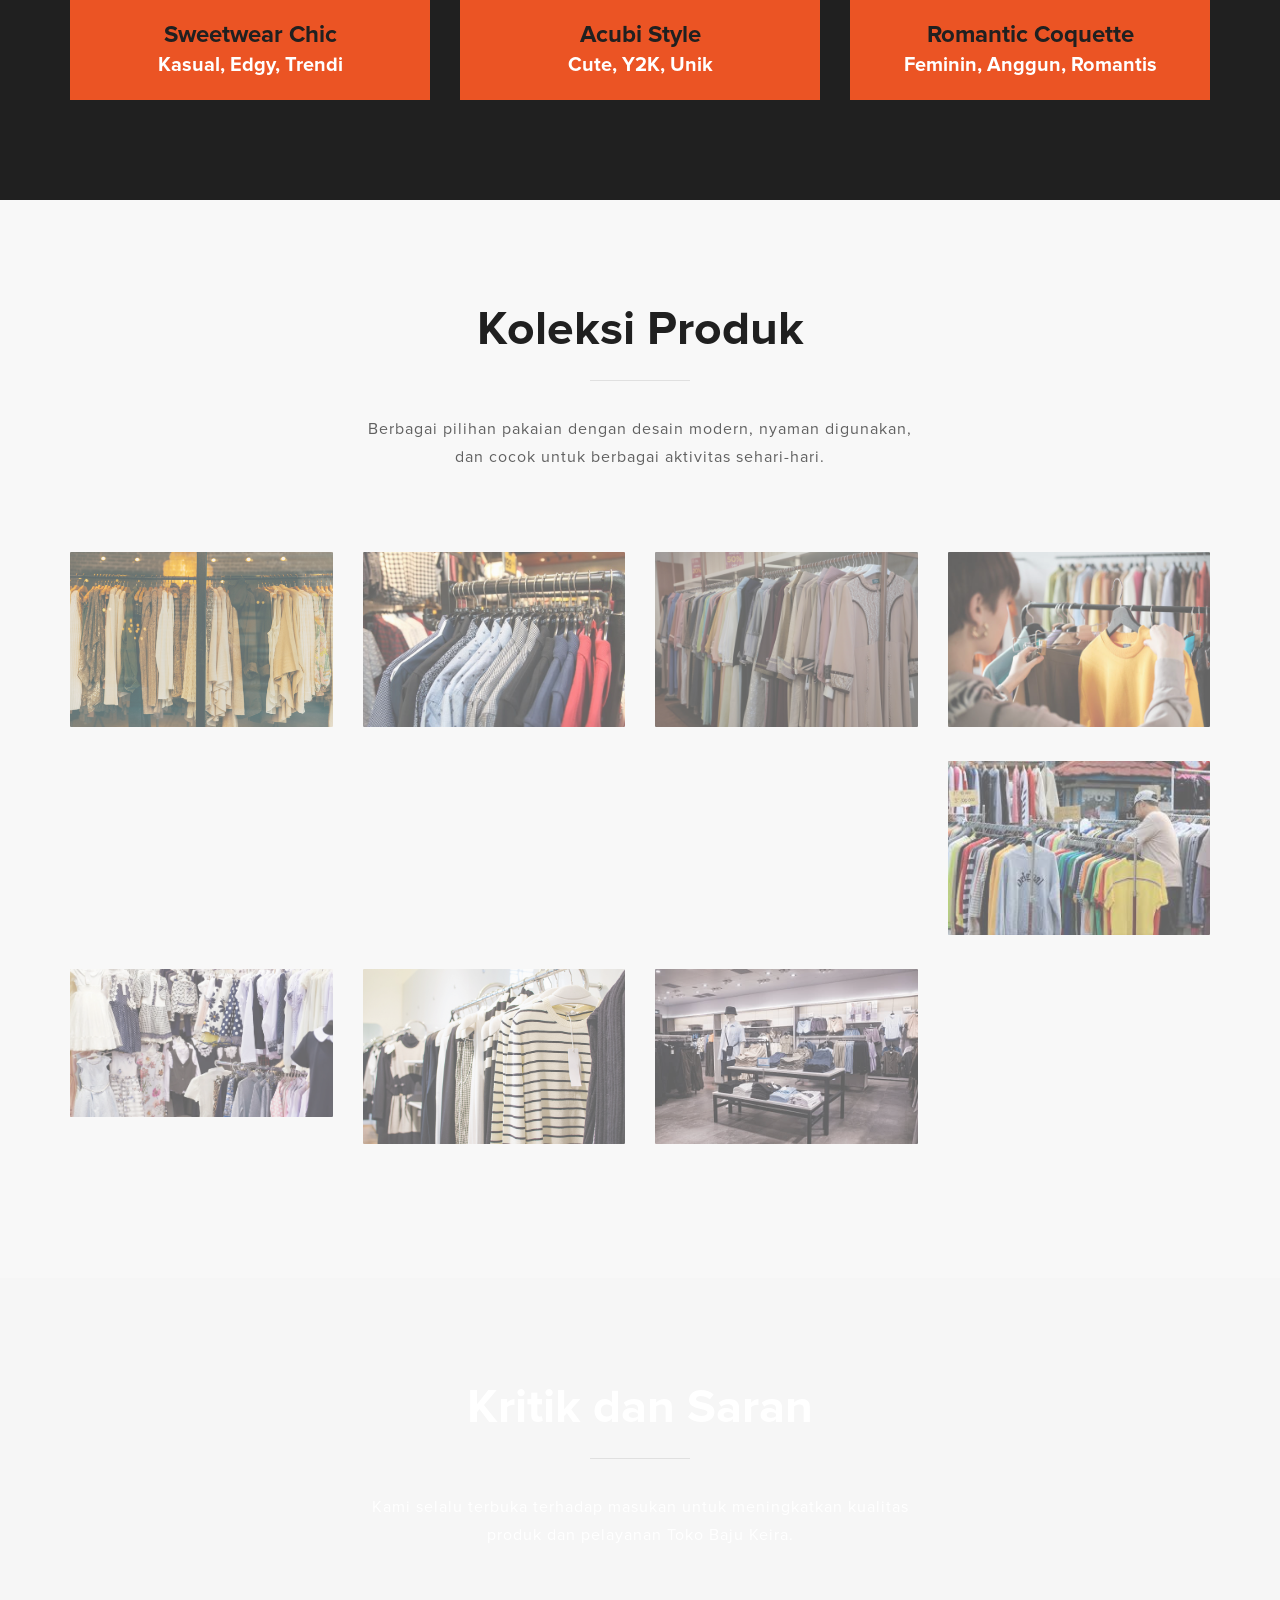
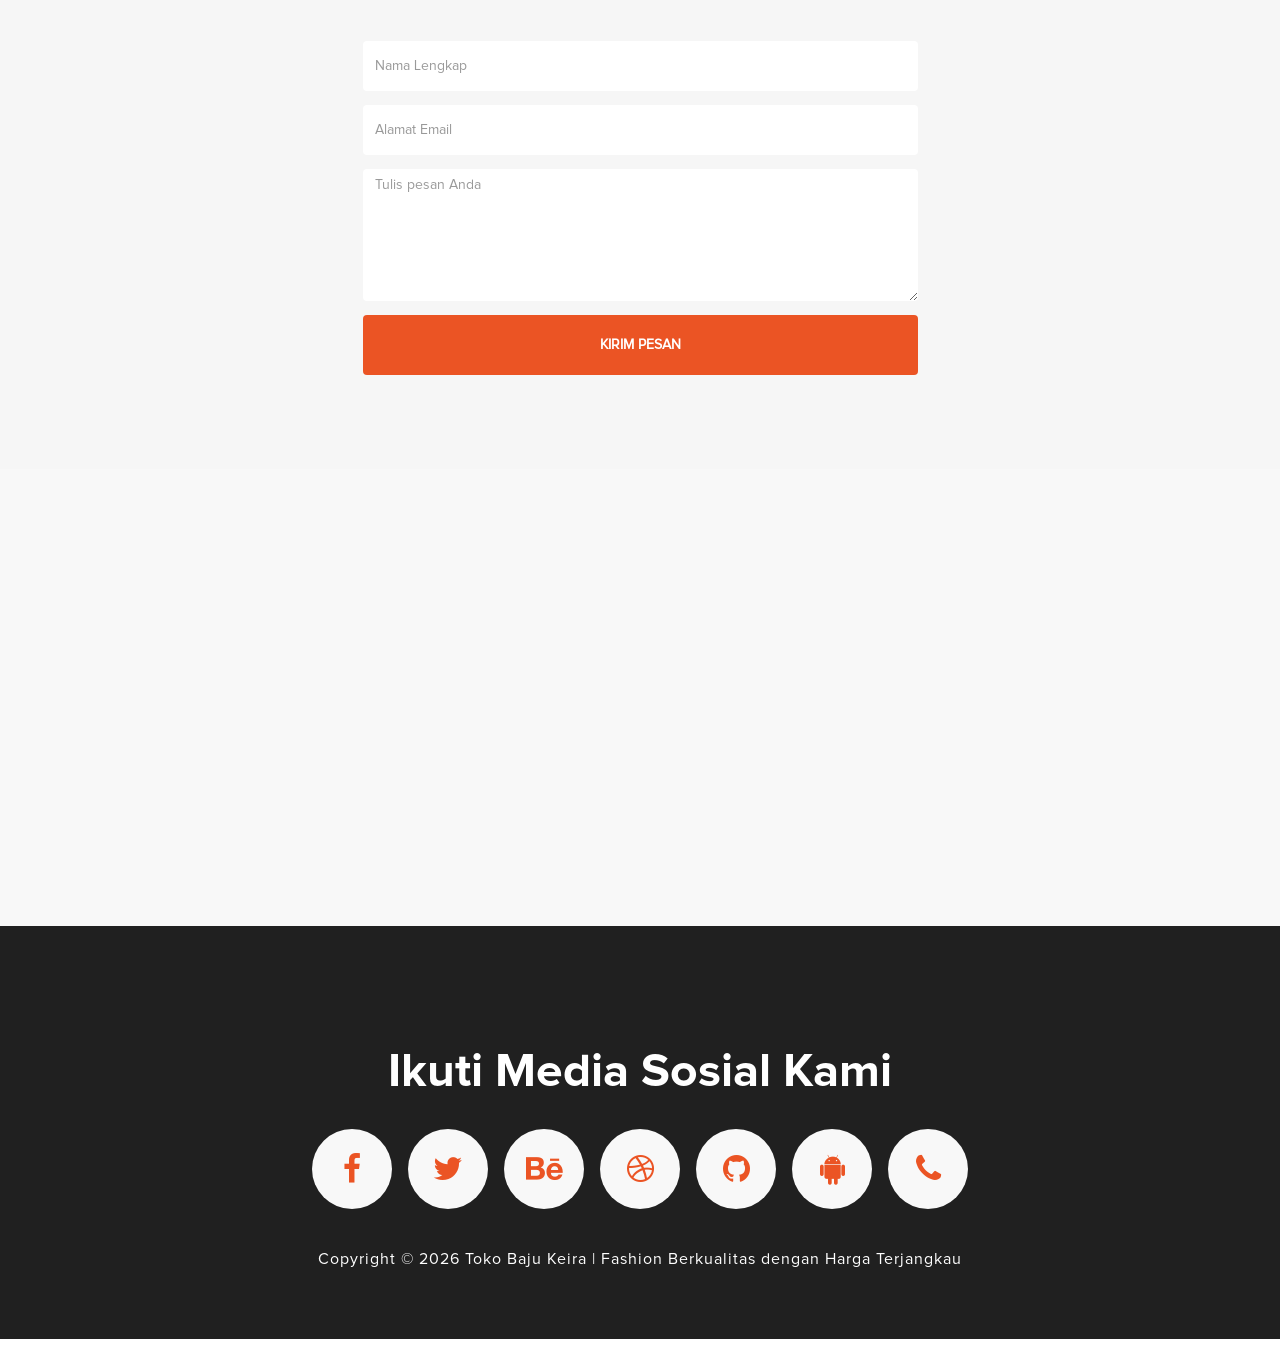
==== commit 5ed72e76: "Update index.html" ====
--- a/index.html
+++ b/index.html
@@ -49,7 +49,6 @@
         <li><a href="#work" class="smoothScroll">LAYANAN</a></li>
         <li><a href="#team" class="smoothScroll">UNGGULAN</a></li>
         <li><a href="#portfolio" class="smoothScroll">PRODUK</a></li>
-        <li><a href="#price" class="smoothScroll">HARGA</a></li>
         <li><a href="#contact" class="smoothScroll">KONTAK</a></li>
         <li>
             <p id="userInfo" style="margin:15px 10px 0 10px;">
@@ -121,26 +120,24 @@
       <div class="col-md-offset-3 col-md-6 col-sm-offset-2 col-sm-8 title">
         <h2>Produk Unggulan</h2>
         <hr>
-        <p>
-Ruang Rupa memiliki beberapa produk unggulan yang memiliki bahan yang kualitasnya sangat bagus diantaranya berikut.
-</p>
+        <p>Ruang Rupa memiliki beberapa produk unggulan yang memiliki bahan yang kualitasnya sangat bagus diantaranya berikut.</p>
       </div>
       <div class="col-md-4 col-sm-4 col-xs-6 wow fadeIn" data-wow-delay="0.9s"><img src="images/produk1.jpeg" class="img-responsive" alt="team img">
         <div class="team-des">
-          <h4>Keira</h4>
-          <h3>Pemilik Toko</h3>
+          <h4>Sweetwear Chic</h4>
+          <h3>Kasual, Edgy, Trendi</h3>
         </div>
       </div>
       <div class="col-md-4 col-sm-4 col-xs-6 wow fadeIn" data-wow-delay="1.3s"><img src="images/produk2.jpeg" class="img-responsive" alt="team img">
         <div class="team-des">
-          <h4>Rini</h4>
-          <h3>Admin Penjualan</h3>
+          <h4>Acubi Style</h4>
+          <h3>Cute, Y2K, Unik</h3>
         </div>
       </div>
       <div class="col-md-4 col-sm-4 col-xs-6 wow fadeIn" data-wow-delay="1.6s"><img src="images/produk3.jpeg" class="img-responsive" alt="team img">
         <div class="team-des">
-          <h4>Sinta</h4>
-          <h3>Customer Service</h3>
+          <h4>Romantic Coquette</h4>
+          <h3>Feminin, Anggun, Romantis</h3>
         </div>
       </div>
     </div>
@@ -167,64 +164,6 @@
       <div class="col-md-3 col-sm-3 wow fadeIn" data-wow-delay="0.6s"><a href="images/bj6.jpg" data-lightbox-gallery="portfolio-gallery"><img src="images/bj6.jpg" alt="portfolio img"></a></div>
       <div class="col-md-3 col-sm-3 wow fadeIn" data-wow-delay="0.6s"><a href="images/bj4.png" data-lightbox-gallery="portfolio-gallery"><img src="images/bj4.png" alt="portfolio img"></a></div>
       <div class="col-md-3 col-sm-3 wow fadeIn" data-wow-delay="0.6s"><a href="images/bj9.jpg" data-lightbox-gallery="portfolio-gallery"><img src="images/bj9.jpg" alt="portfolio img"></a></div>
-    </div>
-  </div>
-</div>
-<!-- price section -->
-<div id="price">
-  <div class="container">
-    <div class="col-md-offset-3 col-md-6 col-sm-offset-2 col-sm-8 title">
-      <h2>Daftar Harga</h2>
-      <hr>
-      <p>Pilih produk favorit Anda dengan harga yang terjangkau dan kualitas terbaik.</p>    
-    </div>
-    <div class="col-md-4 col-sm-6">
-      <div class="plan wow bounceIn" data-wow-delay="0.3s">
-        <div class="plan_title">
-          <h3>Kaos Casual</h3>
-        </div>
-        <div class="plan_sub_title">
-          <h2>Rp 75.000</h2>
-          <small>Per pcs</small> </div>
-        <ul>
-          <li>Bahan Katun Premium</li>
-          <li>Nyaman Dipakai</li>
-          <li>Tersedia Berbagai Ukuran</li>
-        </ul>
-        <button class="btn btn-warning">Beli Sekarang</button>
-      </div>
-    </div>
-    <div class="col-md-4 col-sm-6">
-      <div class="plan wow bounceIn" data-wow-delay="0.6s">
-        <div class="plan_title">
-          <h3>Kemeja Fashion</h3>
-        </div>
-        <div class="plan_sub_title">
-          <h2>Rp 150.000</h2>
-          <small>Per pcs</small> </div>
-        <ul>
-          <li>Bahan Berkualitas</li>
-          <li>Model Terbaru</li>
-          <li>Tersedia Berbagai Warna</li>
-        </ul>
-        <button class="btn btn-warning">Beli Sekarang</button>
-      </div>
-    </div>
-    <div class="col-md-4 col-sm-6">
-      <div class="plan wow bounceIn" data-wow-delay="0.9s">
-        <div class="plan_title">
-          <h3>Jaket Premium</h3>
-        </div>
-        <div class="plan_sub_title">
-          <h2>Rp 250.000</h2>
-          <small>Per pcs</small> </div>
-        <ul>
-          <li>Desain Modern</li>
-          <li>Nyaman dan Hangat</li>
-          <li>Kualitas Premium</li>
-        </ul>
-        <button class="btn btn-warning">Beli Sekarang</button>
-      </div>
     </div>
   </div>
 </div>
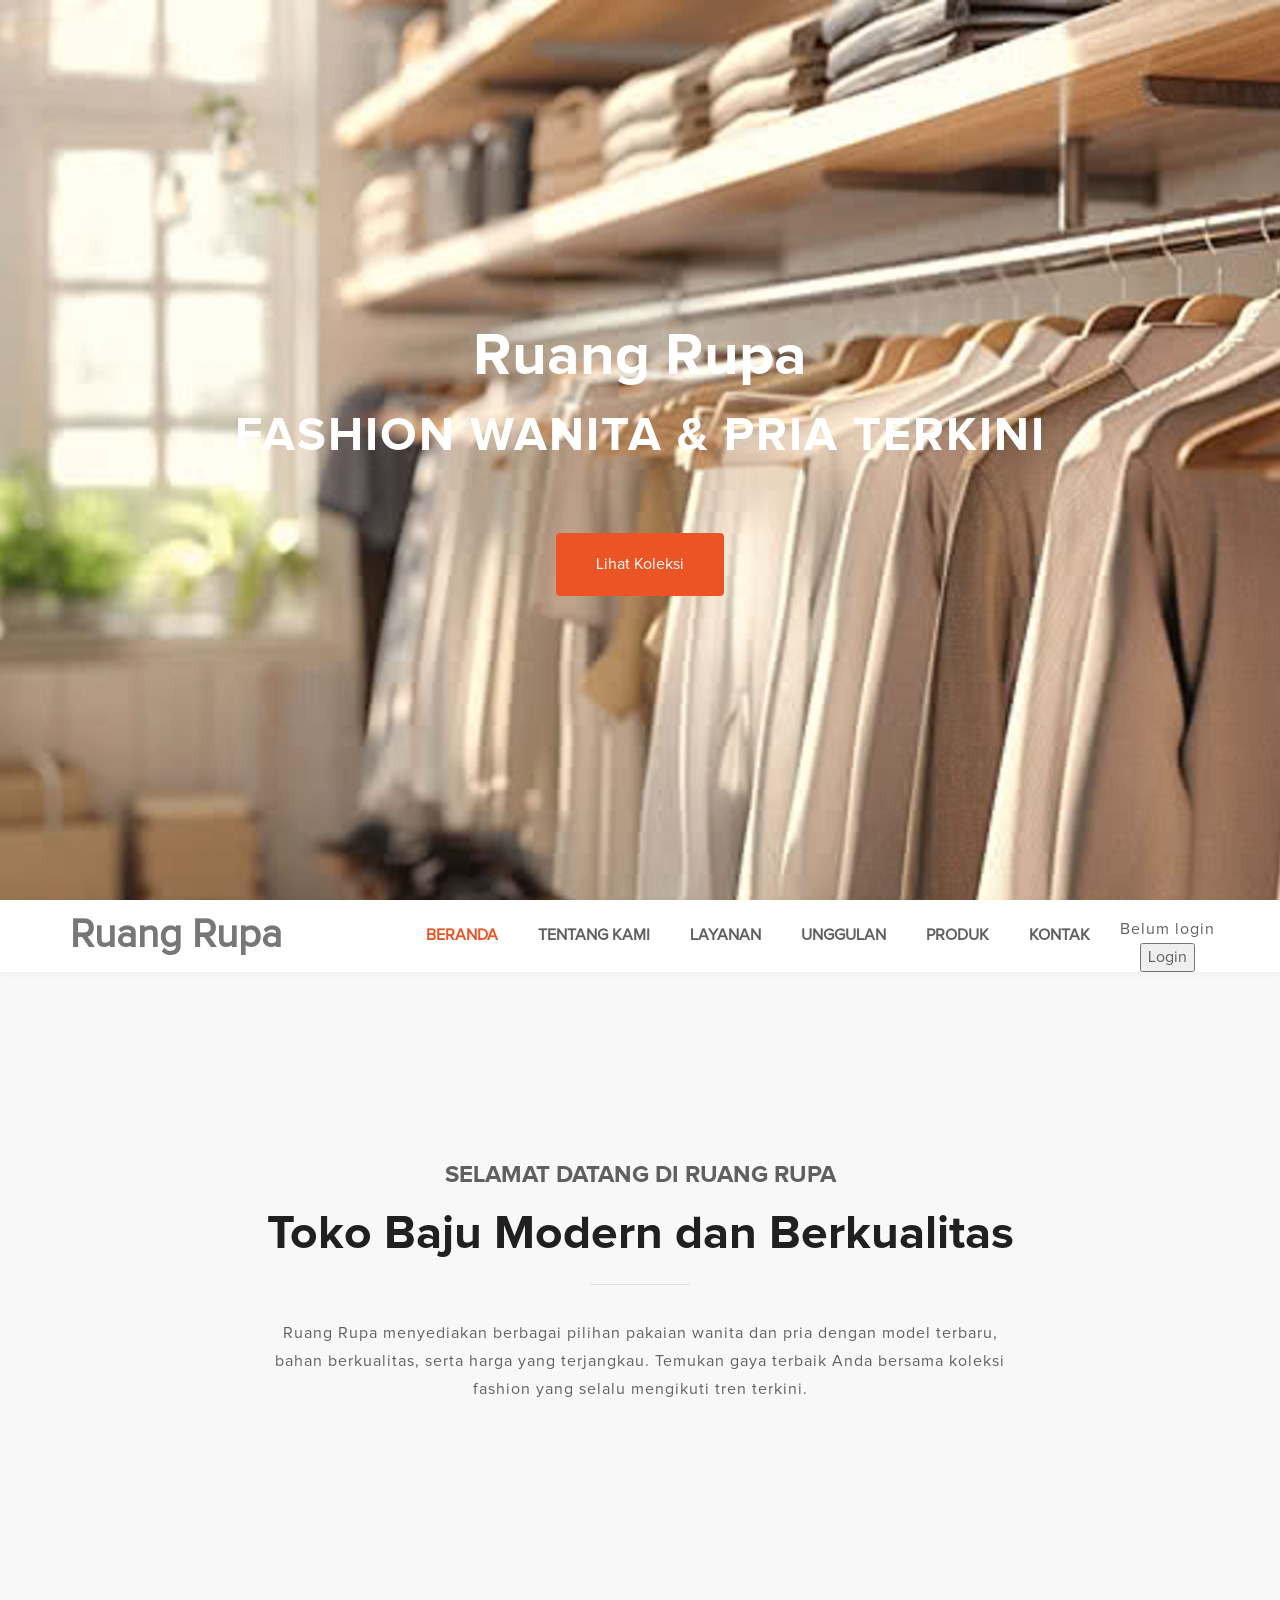
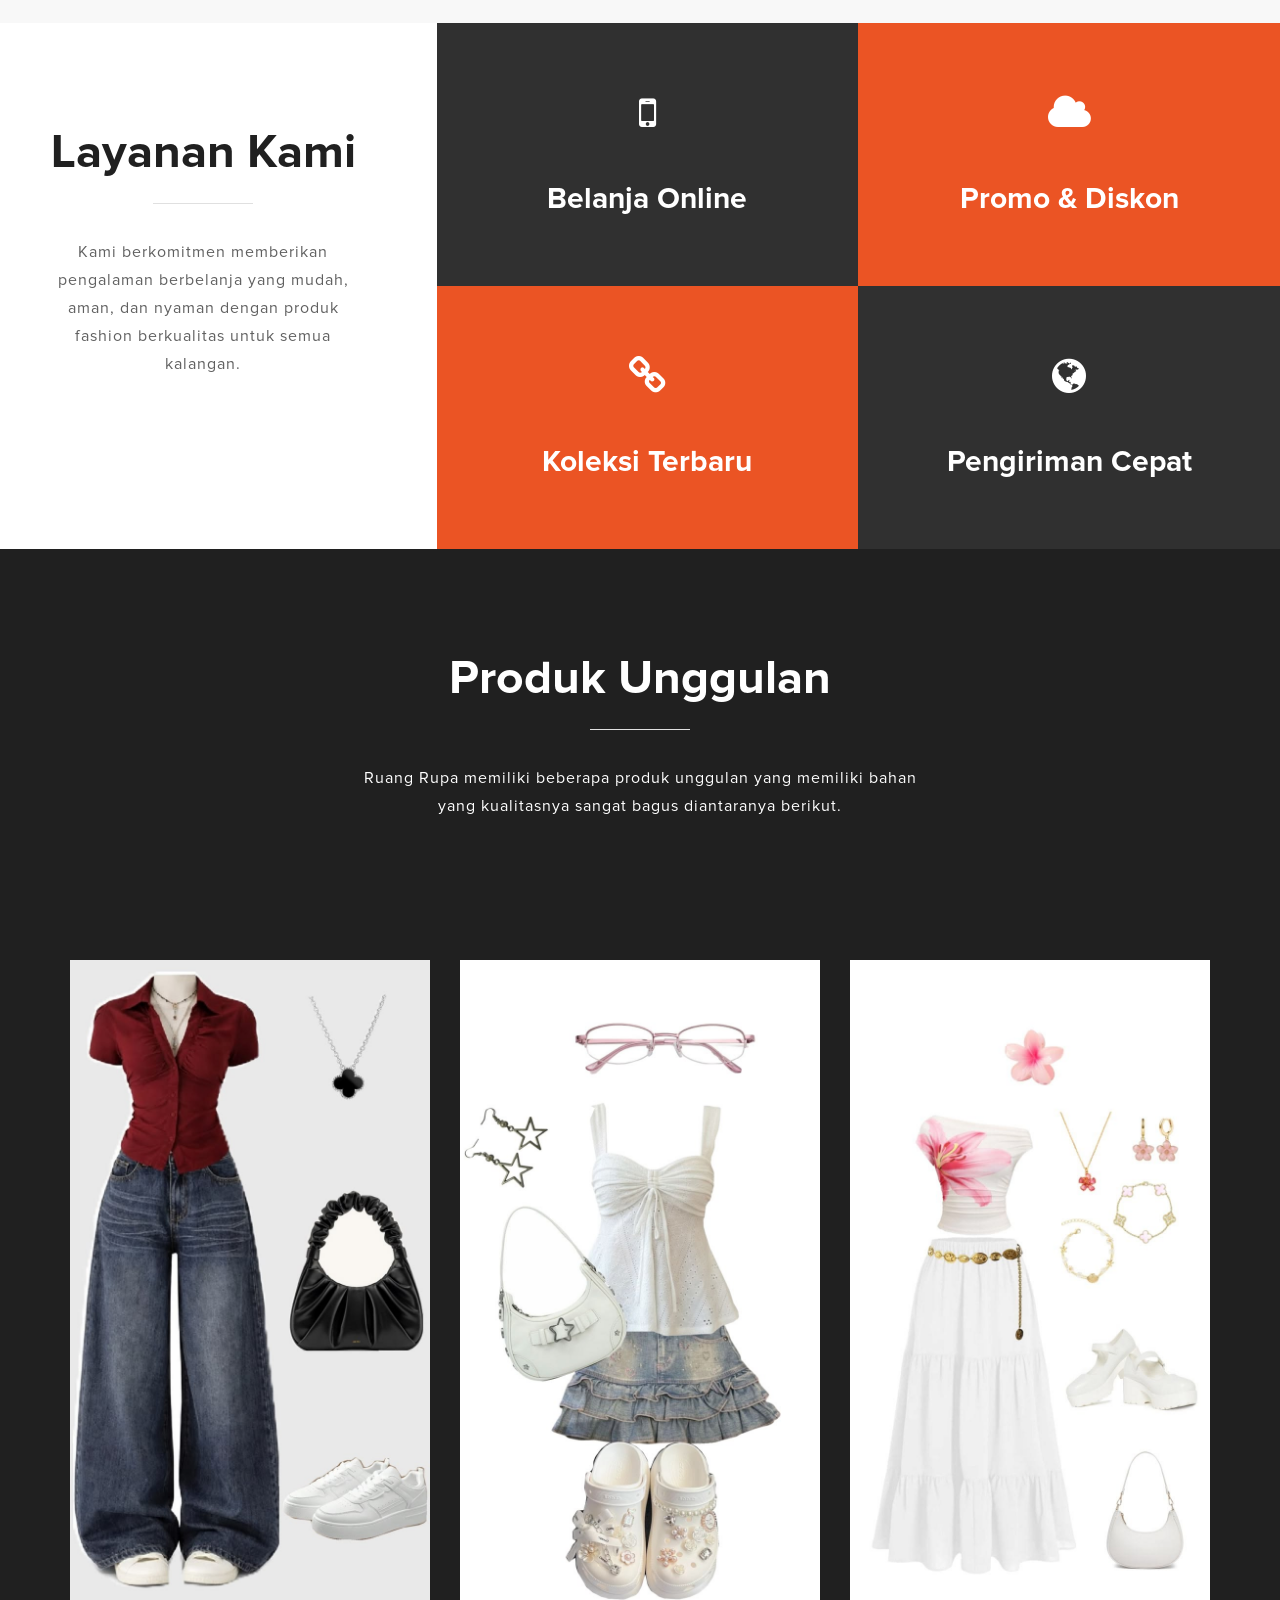
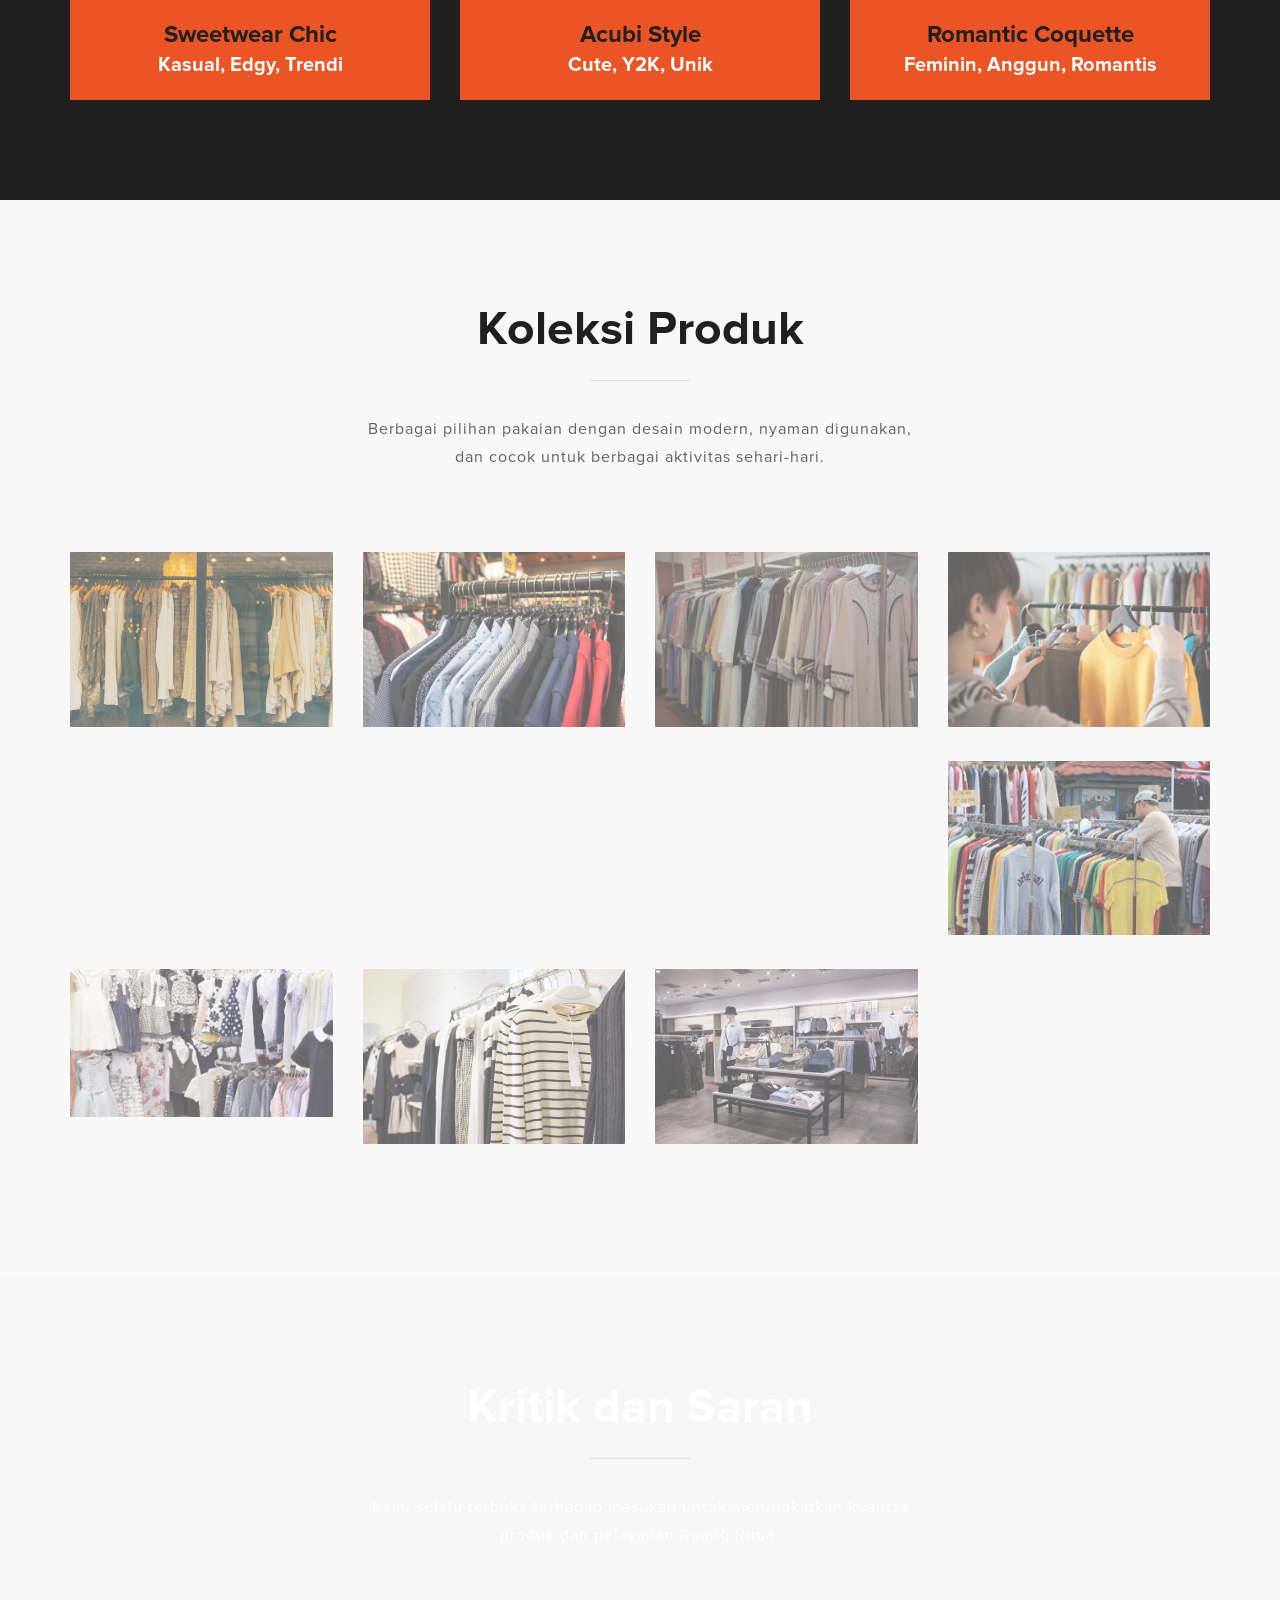
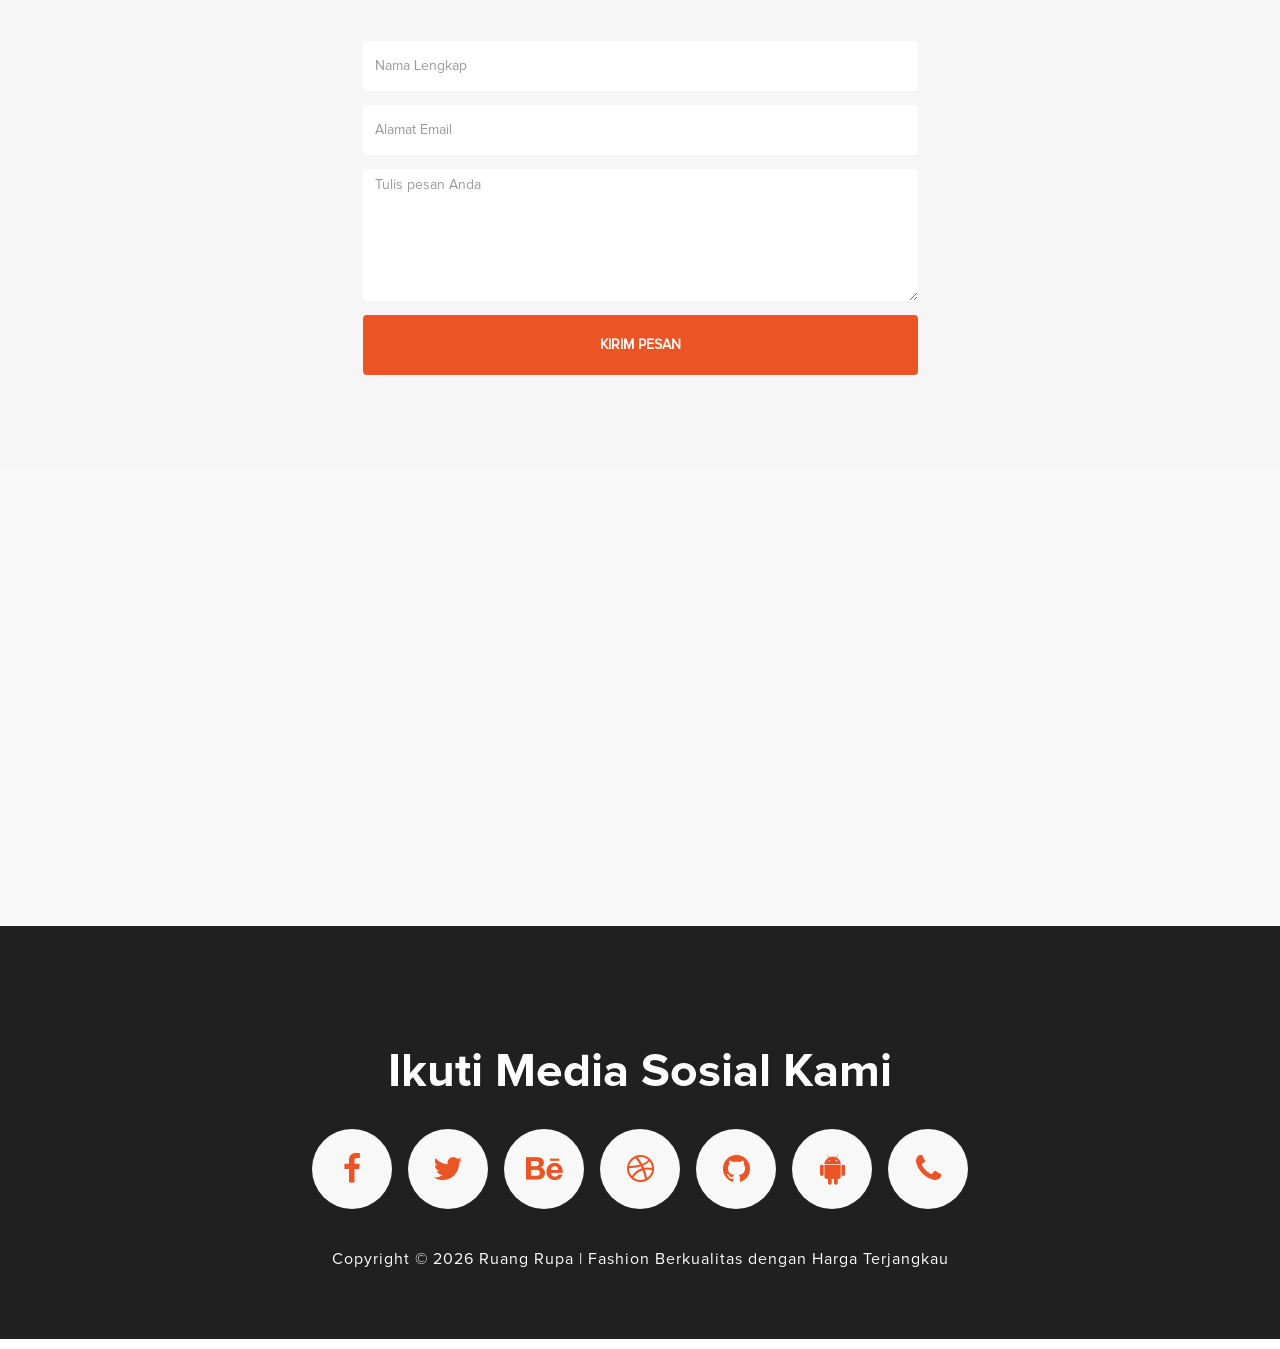
==== commit 2ca024d2: "Update index.html" ====
--- a/index.html
+++ b/index.html
@@ -176,7 +176,7 @@
         <hr>
         <p>
 Kami selalu terbuka terhadap masukan untuk meningkatkan kualitas produk dan
-pelayanan Toko Baju Keira.
+pelayanan Ruang Rupa.
 </p>
       </div>
       <div class="col-md-offset-3 col-md-6 col-sm-offset-2 col-sm-8 contact-form wow fadeInUp" data-wow-delay="0.9s">
@@ -237,7 +237,7 @@
       </div>
       <div class="col-md-12 col-sm-12 copyright">
         <p>
-Copyright © 2026 Toko Baju Keira
+Copyright © 2026 Ruang Rupa
 | Fashion Berkualitas dengan Harga Terjangkau
 </p>
       </div>
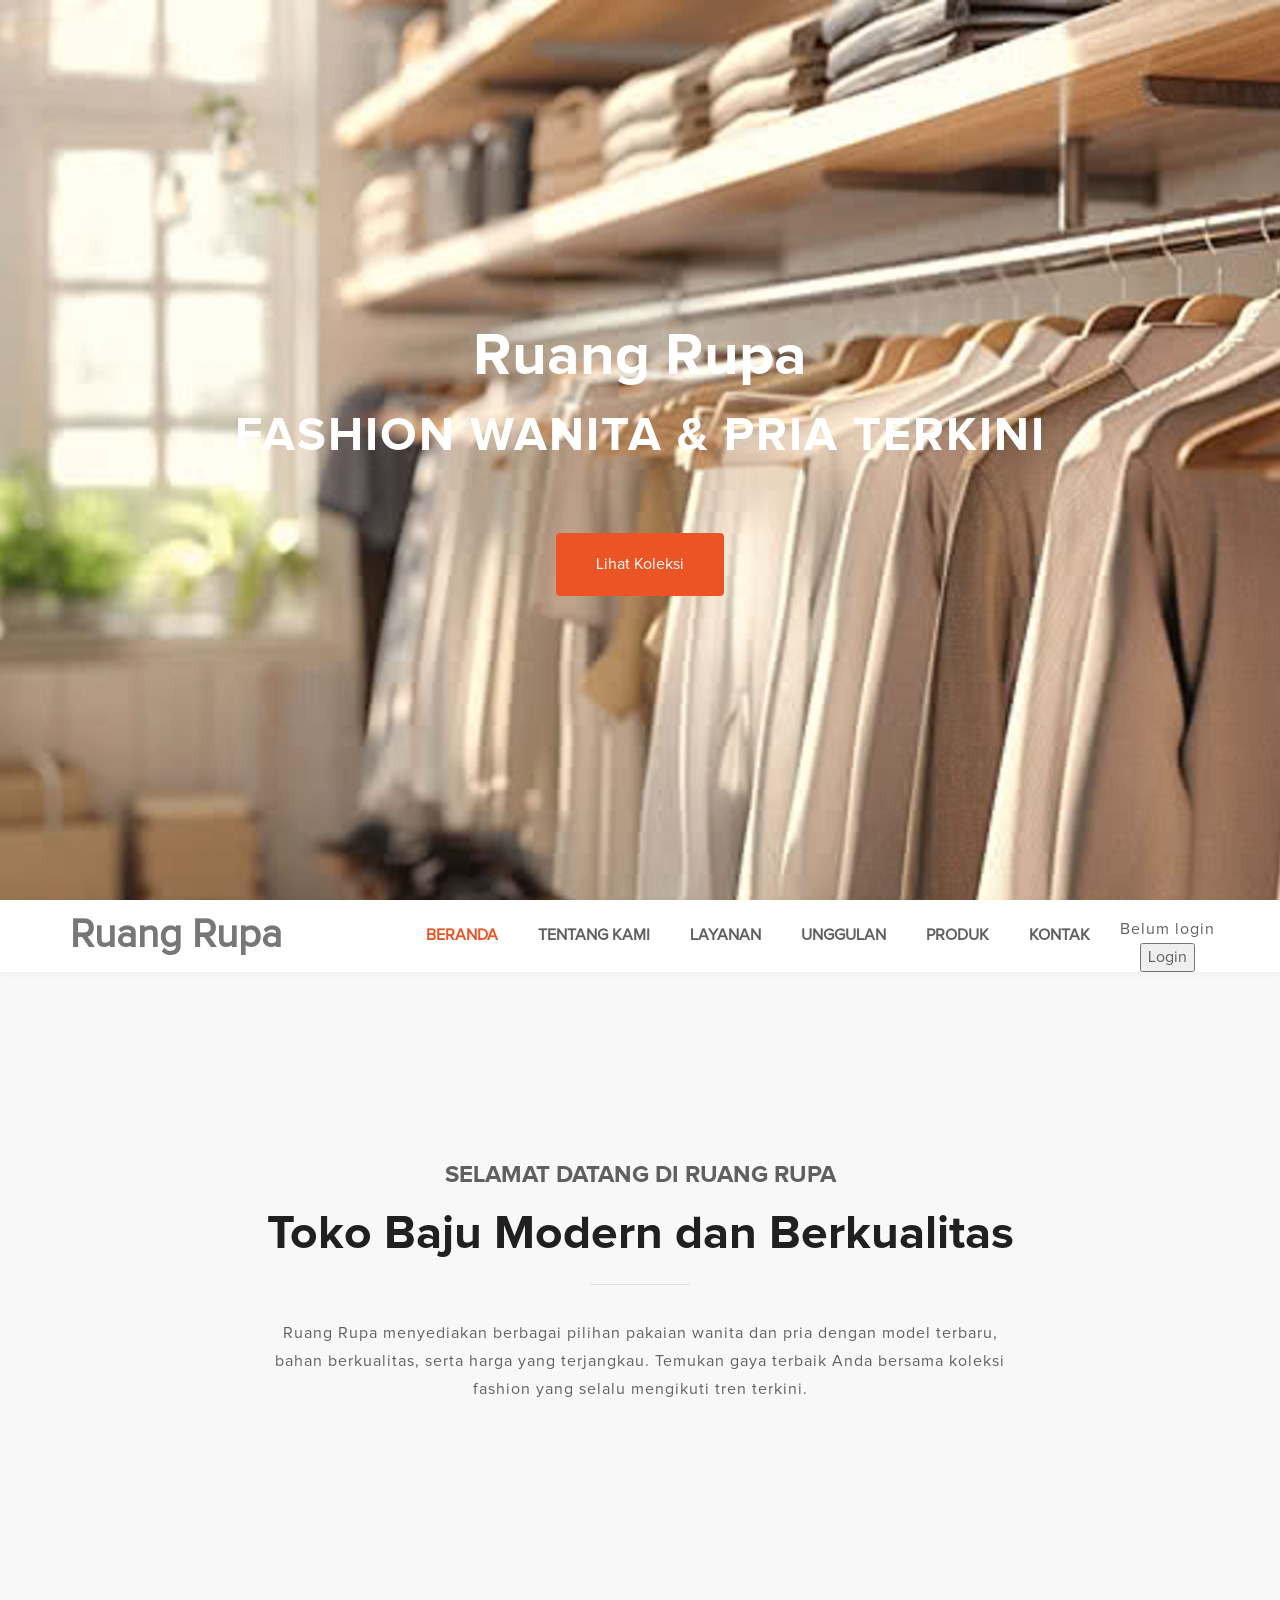
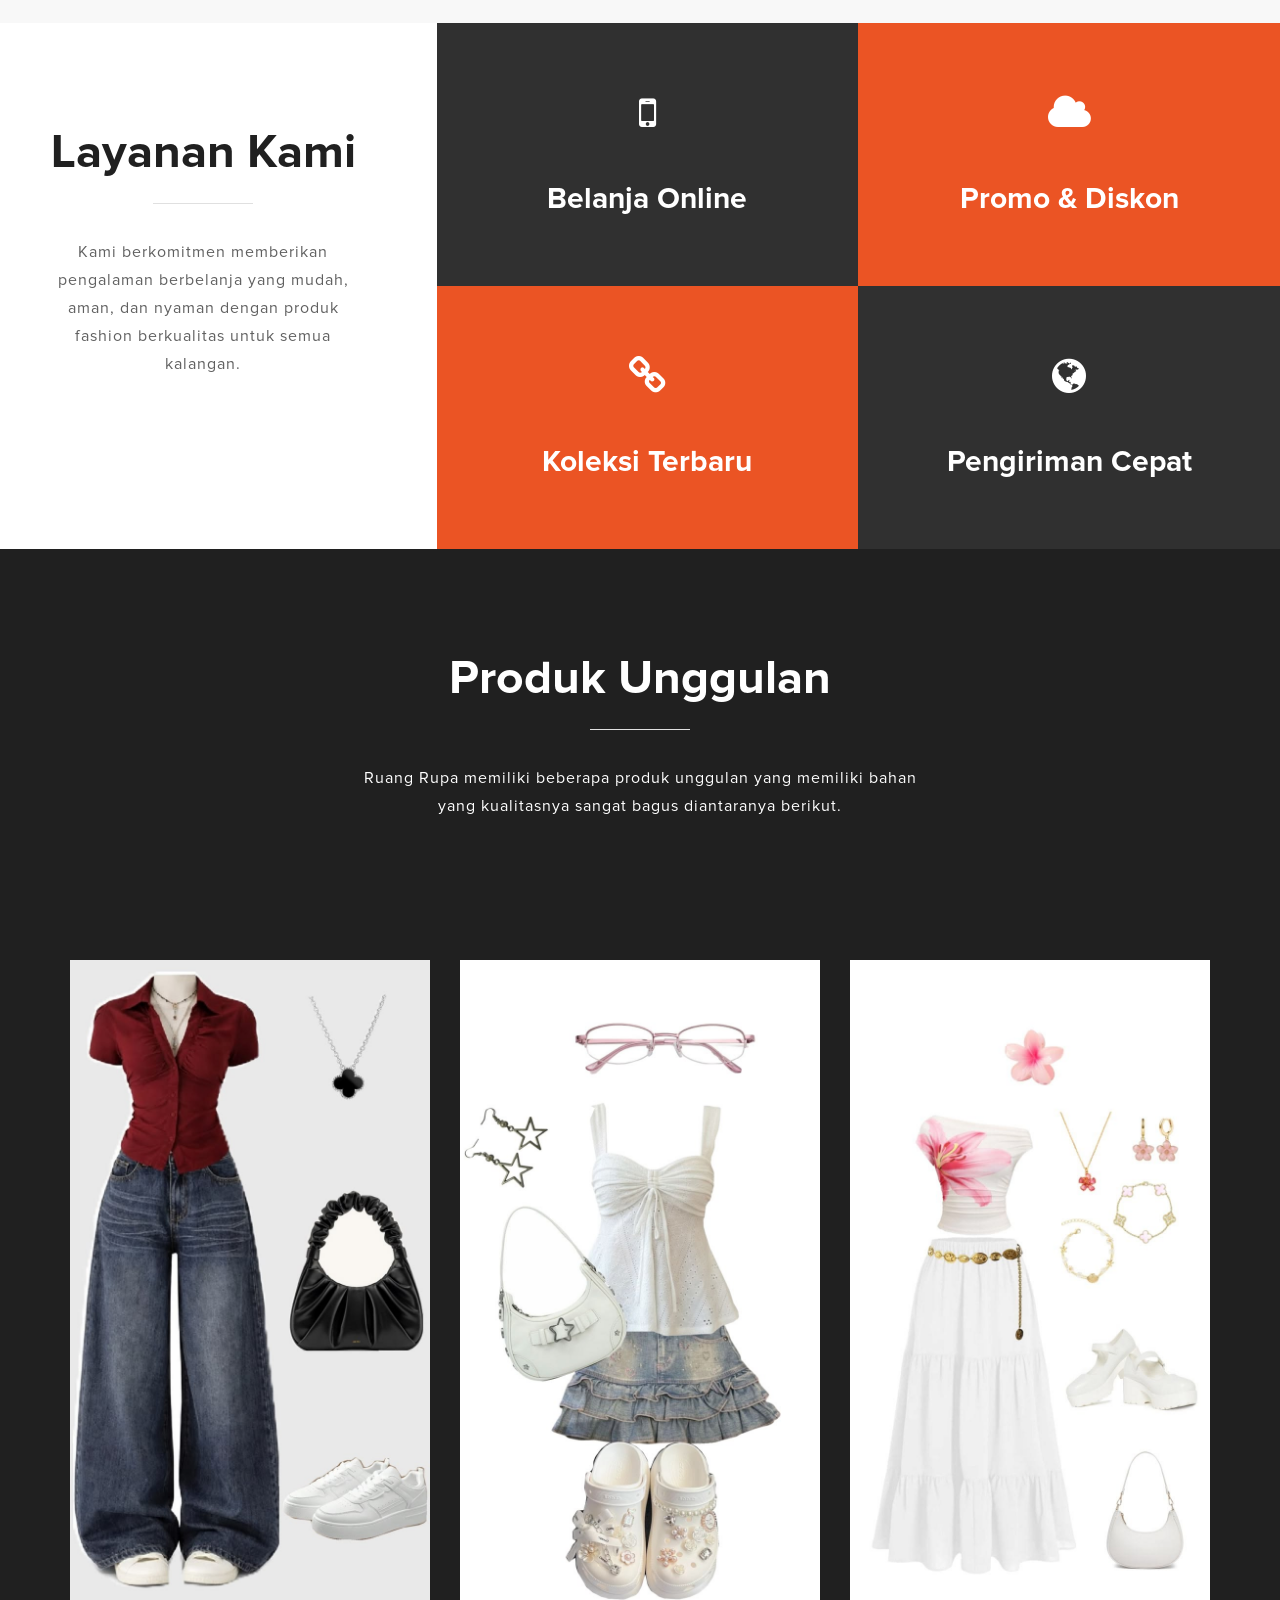
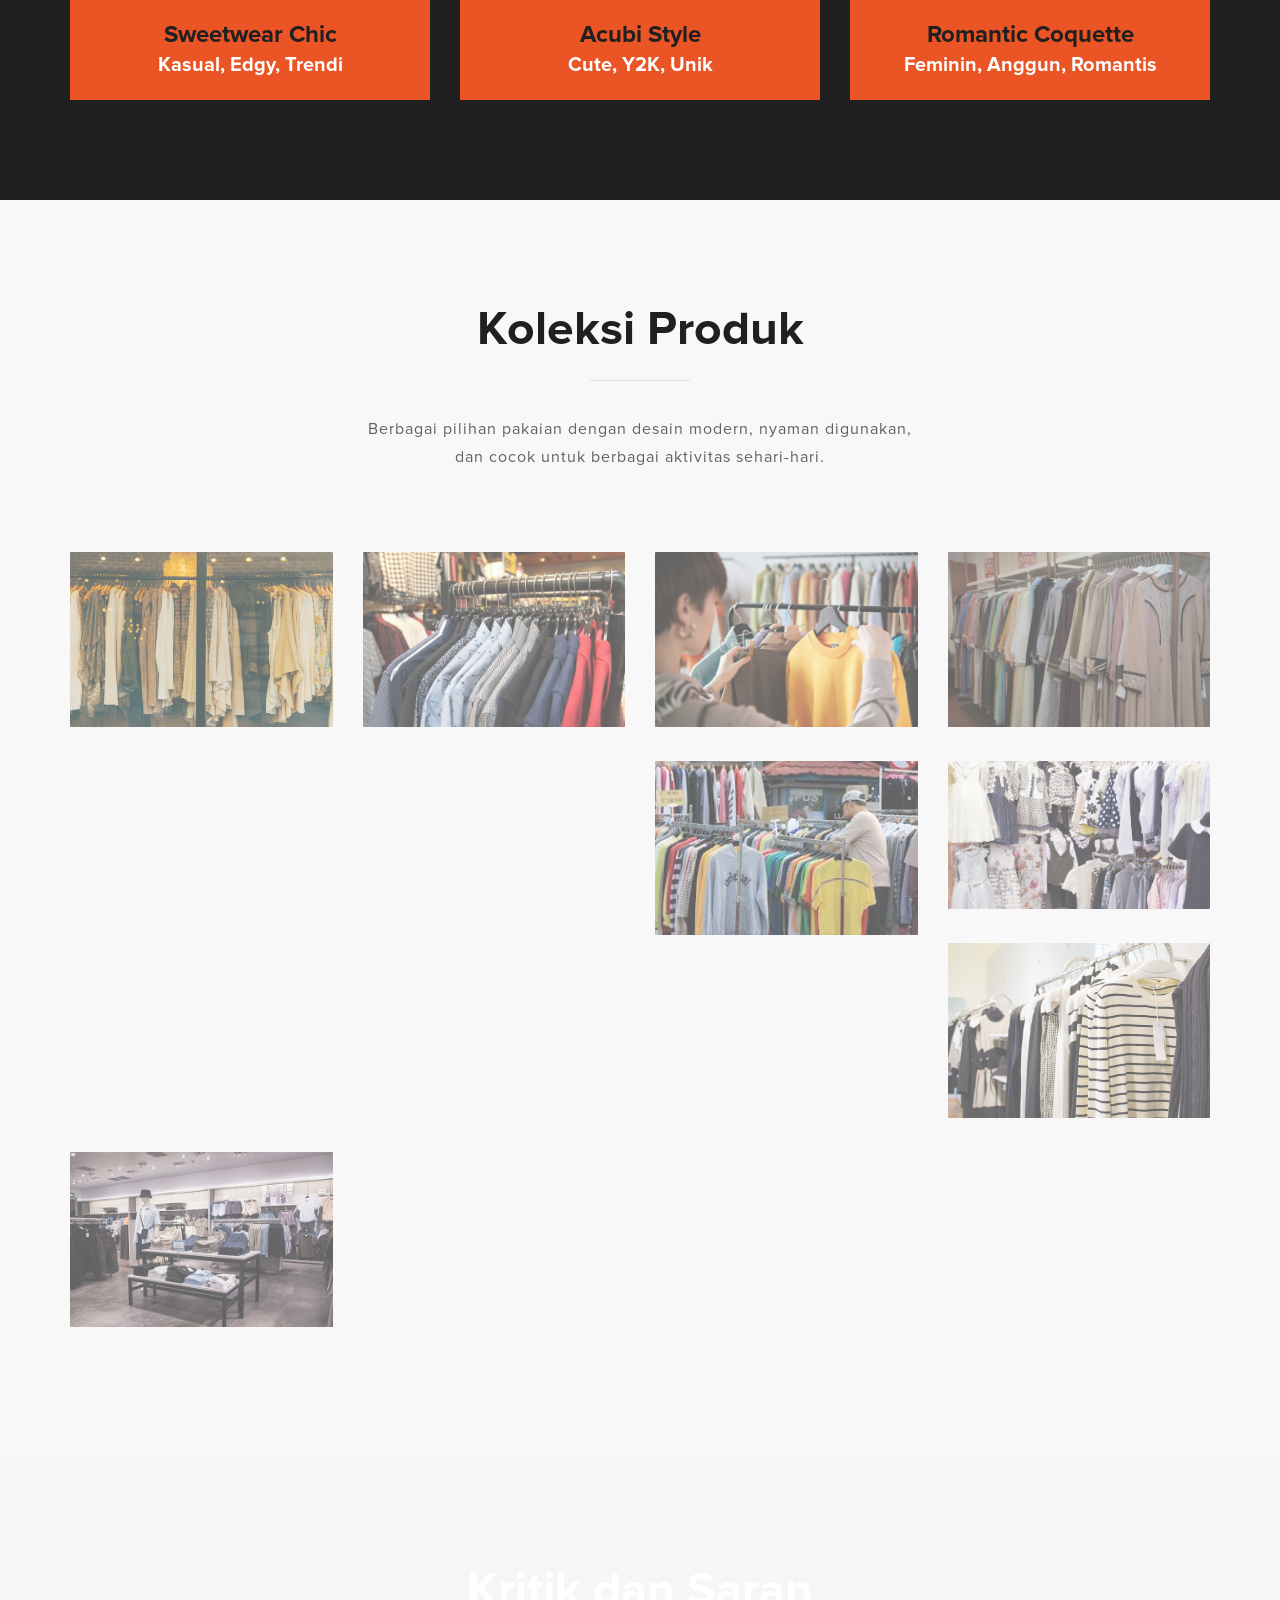
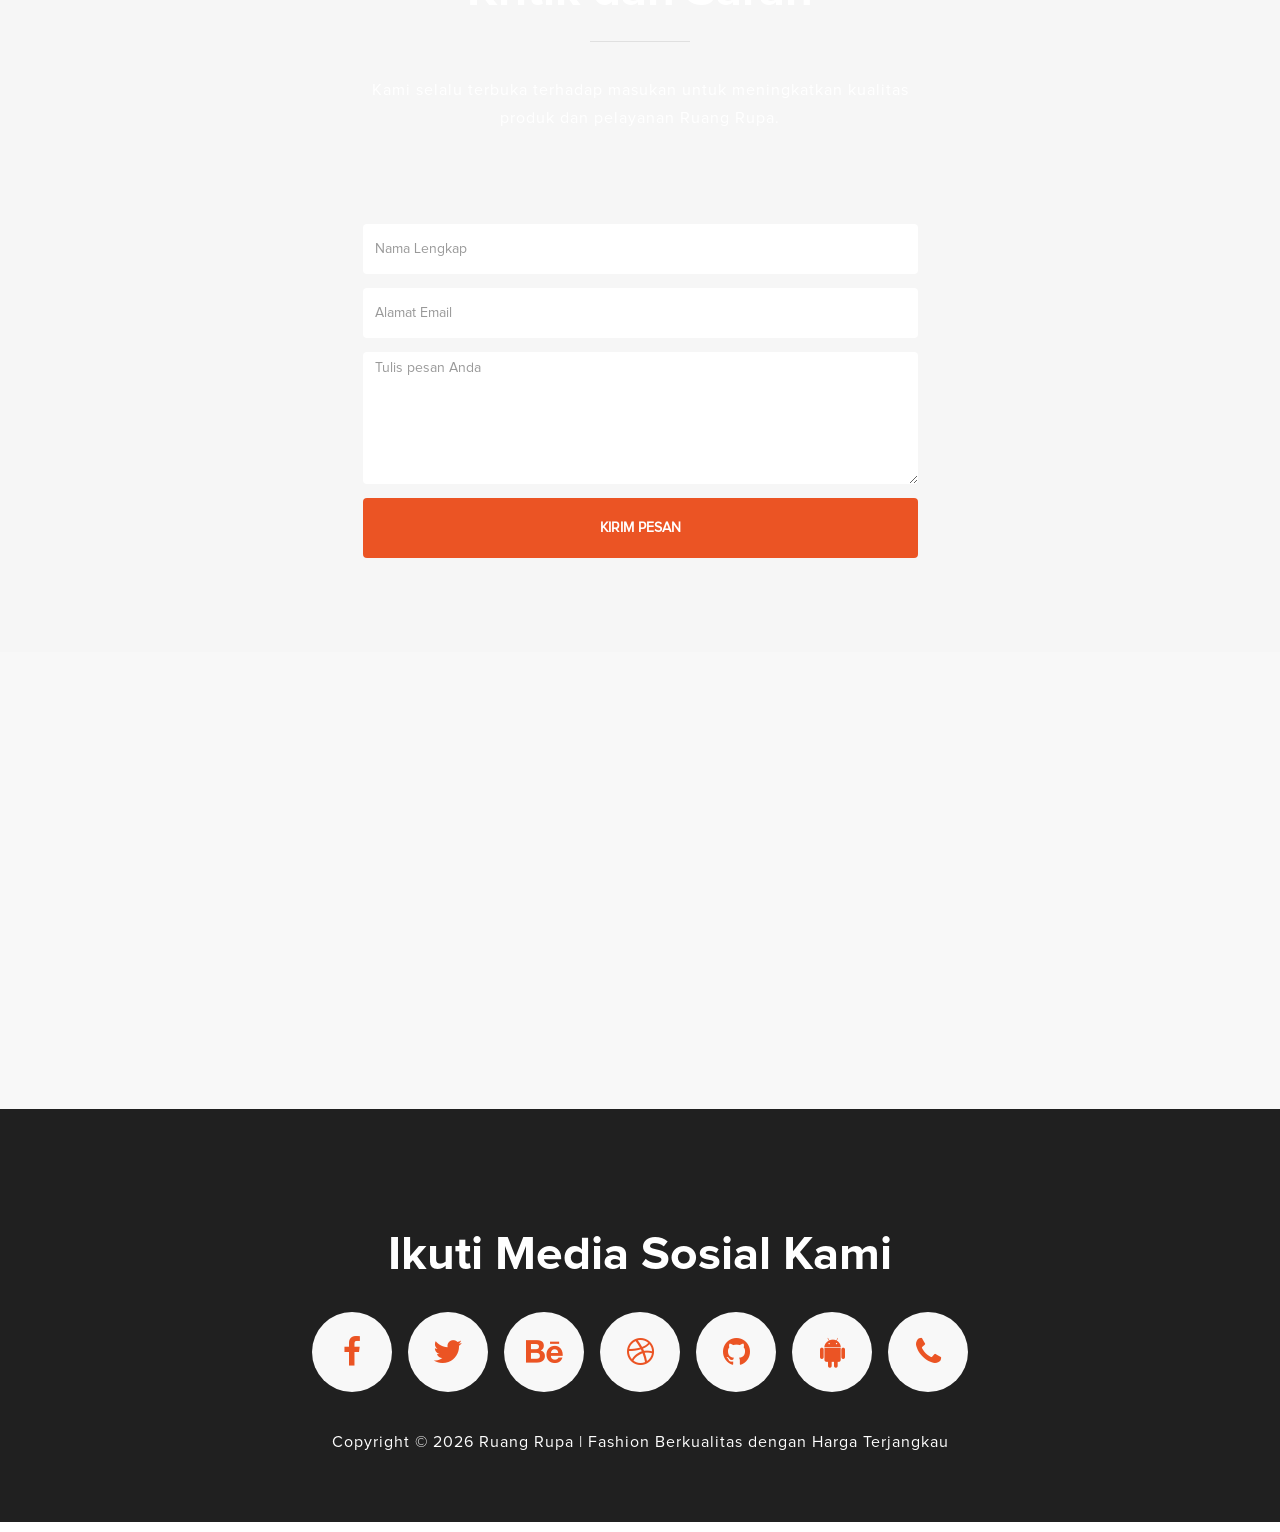
==== commit 7667a7dd: "Update index.html" ====
--- a/index.html
+++ b/index.html
@@ -158,8 +158,8 @@
       <div class="col-md-12 col-sm-12"></div>
       <div class="col-md-3 col-sm-3 wow fadeIn" data-wow-delay="0.6s"><a href="images/bj7.png" data-lightbox-gallery="portfolio-gallery"><img src="images/bj7.png" alt="portfolio img"></a></div>
       <div class="col-md-3 col-sm-3 wow fadeIn" data-wow-delay="0.6s"><a href="images/bj2.jpg" data-lightbox-gallery="portfolio-gallery"><img src="images/bj2.jpg" alt="portfolio img"></a></div>
+      <div class="col-md-3 col-sm-3 wow fadeIn" data-wow-delay="0.6s"><a href="images/bj8.jpg" data-lightbox-gallery="portfolio-gallery"><img src="images/bj8.jpg" alt="portfolio img"></a></div>
       <div class="col-md-3 col-sm-3 wow fadeIn" data-wow-delay="0.6s"><a href="images/bj3.jpg" data-lightbox-gallery="portfolio-gallery"><img src="images/bj3.jpg" alt="portfolio img"></a></div>
-      <div class="col-md-3 col-sm-3 wow fadeIn" data-wow-delay="0.6s"><a href="images/bj8.jpg" data-lightbox-gallery="portfolio-gallery"><img src="images/bj8.jpg" alt="portfolio img"></a></div>
       <div class="col-md-3 col-sm-3 wow fadeIn" data-wow-delay="0.6s"><a href="images/bj5.jpg" data-lightbox-gallery="portfolio-gallery"><img src="images/bj5.jpg" alt="portfolio img"></a></div>
       <div class="col-md-3 col-sm-3 wow fadeIn" data-wow-delay="0.6s"><a href="images/bj6.jpg" data-lightbox-gallery="portfolio-gallery"><img src="images/bj6.jpg" alt="portfolio img"></a></div>
       <div class="col-md-3 col-sm-3 wow fadeIn" data-wow-delay="0.6s"><a href="images/bj4.png" data-lightbox-gallery="portfolio-gallery"><img src="images/bj4.png" alt="portfolio img"></a></div>
